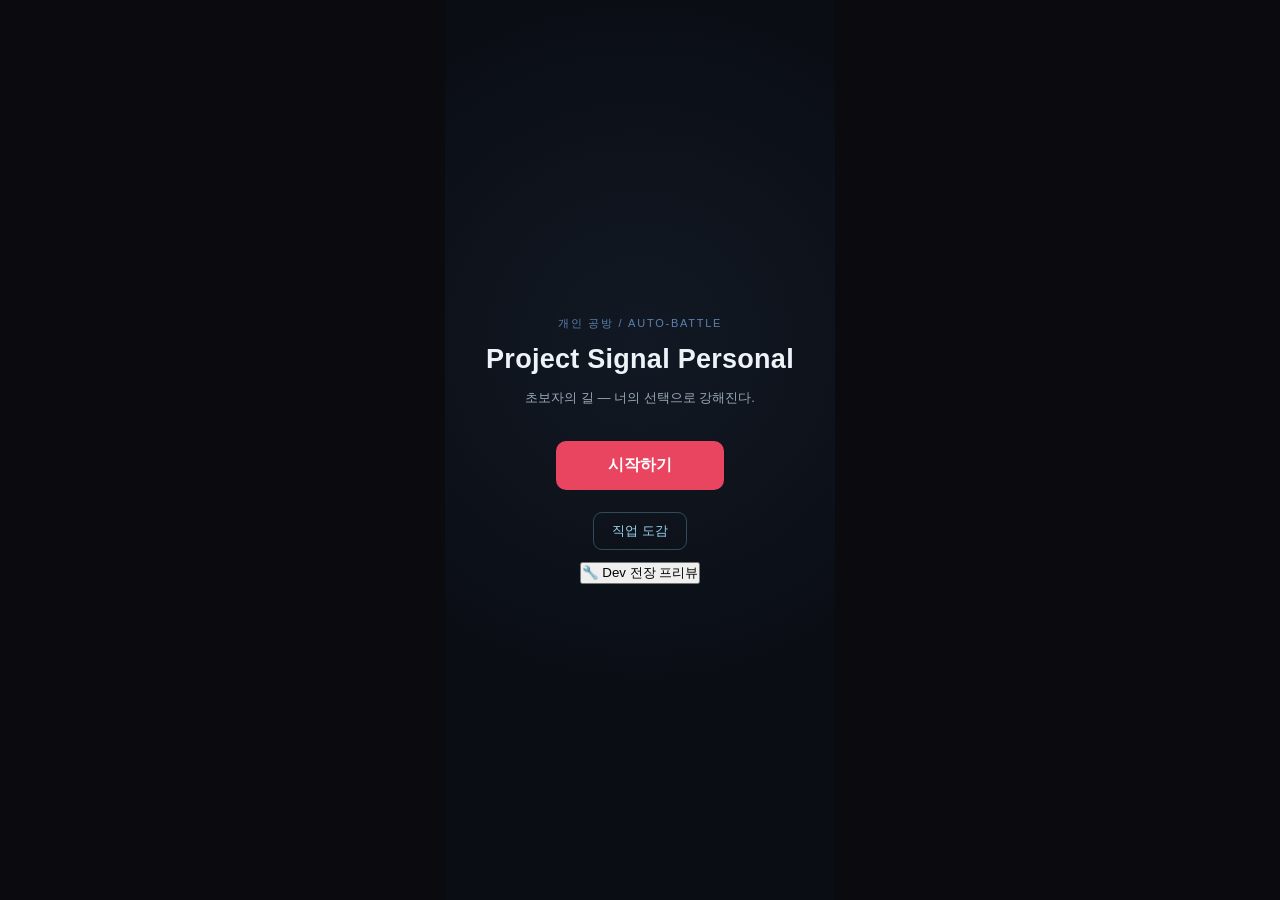
==== index.html @ 33e0e7b3 "feat: improve recruit ux and battlefield previews" ====
<!DOCTYPE html>
<html lang="ko">
<head>
  <meta charset="UTF-8" />
  <meta name="viewport" content="width=device-width, initial-scale=1.0, viewport-fit=cover" />
  <title>Project Signal Personal</title>
  <link rel="stylesheet" href="./src/ui/styles.css" />
  <link rel="stylesheet" href="./src/ui/avatars.css" />
</head>
<body>
  <main id="app">
    <section id="game-frame">

      <!-- 타이틀 화면 -->
      <section id="title-screen" hidden>
        <div id="title-inner">
          <p id="title-kicker">개인 공방 / Auto-Battle</p>
          <h1 id="title-name">Project Signal Personal</h1>
          <p id="title-tagline">초보자의 길 — 너의 선택으로 강해진다.</p>
          <button id="title-start" type="button">시작하기</button>
          <!-- Job Codex Entry Foundation: 직업 도감(관람용 창구) -->
          <button id="title-codex" type="button">직업 도감</button>
          <!-- Battlefield Preview & Layout Tune 01: Dev 전장 레이아웃 프리뷰(개발 확인용) -->
          <button id="title-dev-preview" type="button">🔧 Dev 전장 프리뷰</button>
        </div>
      </section>

      <!-- Job Codex Entry Foundation: SR-01~24 직업/아바타 관람 화면 (선택/시작 기능 아님) -->
      <section id="codex-screen" class="av-stage" hidden>
        <div id="codex-inner"></div>
      </section>

      <!-- Start Flow UX Polish 01: 스테이지 테마 선택 (초보자의 길만 진입, 나머지 잠금) -->
      <section id="stage-select" hidden>
        <div id="stage-select-inner"></div>
      </section>

      <!-- Game Flow 01 → Fusion Flow 01: 직업 선택 + 배치 화면
           기본 6직업 중 3명 선택 → 전열2/후열2 슬롯 배치 → 모험 시작.
           30종 확장은 카드 추가만으로 가능. 배치 상태는 main.js가 관리. -->
      <section id="job-select" hidden>
        <div id="job-select-inner">
          <!-- Start Flow UX Polish 01: 파티 준비 화면 좌상단 → 스테이지 선택 복귀 -->
          <div id="job-topbar">
            <button id="to-stage-btn" type="button">← 스테이지 선택</button>
            <p id="job-kicker">초보자의 길</p>
          </div>
          <h2 id="job-heading">동료 3명을 선택하세요</h2>
          <!-- Combat Readability Polish 02: data-avatar = 전투 유닛과 같은 avatarKey 참조 hook
               (.job-ava.avatar-{key} placeholder — 추후 루다 아바타를 카드/전투 공통 적용) -->
          <!-- Avatar Import 01: data-avatar 칩 placeholder → SR 아바타 미니(.av-stage 컨텍스트).
               figure 마크업은 main.js가 avatarFigureHTML로 주입한다(직업카드/전투 공통 키). -->
          <!-- Visual-First UI Cleanup 01: 카드는 아바타 단독(직업명/역할 텍스트 제거).
               직업 식별은 아바타가, 선택 결과는 하단 배치 슬롯의 직업명이 담당.
               접근성용 이름은 버튼 aria-label로 보존. -->
          <div id="job-grid" class="av-stage">
            <button type="button" class="job-card" data-job="warrior" data-avatar="warrior" aria-label="전사">
              <span class="job-ava" aria-hidden="true"></span>
            </button>
            <button type="button" class="job-card" data-job="guardian" data-avatar="guardian" aria-label="수호자">
              <span class="job-ava" aria-hidden="true"></span>
            </button>
            <button type="button" class="job-card" data-job="archer" data-avatar="archer" aria-label="궁수">
              <span class="job-ava" aria-hidden="true"></span>
            </button>
            <button type="button" class="job-card" data-job="priest" data-avatar="priest" aria-label="사제">
              <span class="job-ava" aria-hidden="true"></span>
            </button>
            <button type="button" class="job-card" data-job="cleric" data-avatar="cleric" aria-label="신관">
              <span class="job-ava" aria-hidden="true"></span>
            </button>
            <button type="button" class="job-card" data-job="trickster" data-avatar="trickster" aria-label="교란꾼">
              <span class="job-ava" aria-hidden="true"></span>
            </button>
          </div>
          <p id="formation-hint">배치 — 슬롯을 눌러 위치를 바꿀 수 있어요</p>
          <div id="formation-grid">
            <button type="button" class="form-slot-box" data-slot="f0"><span class="slot-name">전열 1</span><span class="slot-job">—</span></button>
            <button type="button" class="form-slot-box" data-slot="f1"><span class="slot-name">전열 2</span><span class="slot-job">—</span></button>
            <button type="button" class="form-slot-box" data-slot="b0"><span class="slot-name">후열 1</span><span class="slot-job">—</span></button>
            <button type="button" class="form-slot-box" data-slot="b1"><span class="slot-name">후열 2</span><span class="slot-job">—</span></button>
          </div>
          <button id="job-start" type="button" disabled>모험 시작</button>
        </div>
      </section>

      <!-- Fusion Flow Foundation 01: 합체 화면 (S3/S8 클리어 후) -->
      <section id="fusion-panel" class="flow-panel" hidden>
        <div id="fusion-body"></div>
      </section>

      <!-- Fusion Moment Foundation 01: 합체 결과(탄생) 확인 화면 -->
      <section id="fusion-result-panel" class="flow-panel av-stage" hidden>
        <div id="fusion-result-body"></div>
      </section>

      <!-- Fusion Flow Foundation 01: 동료 영입 화면 (S3 합체 후 / S5 클리어 후) -->
      <section id="recruit-panel" class="flow-panel av-stage" hidden>
        <div id="recruit-body"></div>
      </section>

      <!-- Party & Formation Integrity 01 보강: 재배치 화면 (합체+영입/4인 확장 후) -->
      <section id="arrange-panel" class="flow-panel" hidden>
        <div id="arrange-body"></div>
      </section>

      <!-- Run Structure 01A: 여정 선택 화면 (전투 후 다음 길을 고른다) -->
      <section id="route-panel" class="flow-panel" hidden>
        <div id="route-body"></div>
      </section>

      <!-- 보상 선택 화면 (Reward & Growth 01: 버튼은 REWARDS 데이터에서 렌더) -->
      <section id="growth-panel" hidden>
        <div id="growth-stage-label"></div>
        <div id="growth-subtitle"></div>
        <div id="growth-choices"></div>
        <p id="growth-log"></p>
      </section>

      <!-- 전투 화면 -->
      <div id="battle-view">
        <header id="top-hud">
          <div id="stage-label">Stage 1</div>
          <div id="hud-right">
            <span id="status-label">ready</span>
            <button id="speed-toggle" type="button" aria-label="전투 배속">1x</button>
            <button id="to-title-btn" type="button" aria-label="타이틀로">타이틀</button>
          </div>
        </header>

        <div id="party-bonus" hidden></div>

        <!-- Run Structure 01A: run 표시(심도/보스 열쇠/위험도/여정 타입) -->
        <div id="run-status" hidden></div>

        <!-- Combat Grammar Polish 02: 프리뷰 디버깅 바 제거(사용자 화면에서 숨김).
             dev용 startPreview 함수는 코드에 남아있으나 UI 진입점은 없음. -->

        <section id="battle-field">
          <span class="team-label enemy">enemy side</span>
          <span class="team-label party">party side</span>
          <!-- Combat Readability Polish 02: 보스/정예 전용 정보 HUD (중앙 상단) -->
          <div id="encounter-hud" hidden></div>
          <div id="log-overlay" hidden></div>
          <div id="unit-layer"></div>
          <div id="fx-layer"></div>
        </section>

        <!-- Battlefield Preview & Layout Tune 01: Dev 레이아웃 프리뷰 케이스 전환 바(프리뷰에서만 노출) -->
        <div id="dev-bar" hidden></div>

        <!-- 결과 오버레이 (전투 종료 시에만) -->
        <div id="result-overlay" hidden>
          <div id="result-card">
            <div id="result-title"></div>
            <div class="result-actions">
              <button id="result-restart" type="button"></button>
              <button id="result-title-btn" type="button">타이틀로</button>
            </div>
          </div>
        </div>
      </div>

    </section>
  </main>
  <script type="module" src="./src/core/main.js"></script>
</body>
</html>
---- src/ui/styles.css ----
* {
  margin: 0;
  padding: 0;
  box-sizing: border-box;
}

[hidden] { display: none !important; }

body {
  background: #0a0a0f;
  color: #eee;
  font-family: sans-serif;
  min-height: 100dvh;
  display: flex;
  justify-content: center;
  align-items: flex-start;
  overflow-x: hidden;
}

#app {
  width: min(100vw, 390px);
  min-height: 100dvh;
  background: #1a1a2e;
  display: flex;
  flex-direction: column;
}

#game-frame {
  display: flex;
  flex-direction: column;
  flex: 1;
  min-height: 100dvh;
}

/* 상단 HUD — Battlefield Layout Rebuild 01: 액자/테두리 느낌을 줄이고 얇은 한 줄로.
   유지: 짧은 타이틀(여정/심도) · 속도 버튼 · 타이틀로. 전투 영역을 침범하지 않게 최소 높이. */
#top-hud {
  display: flex;
  justify-content: space-between;
  align-items: center;
  padding: 5px 12px;
  background: rgba(12, 16, 26, 0.92);
  font-size: 13px;
  color: #aaa;
  flex-shrink: 0;
}

#stage-label {
  font-weight: bold;
  color: #e0e0e0;
  font-size: 13px;
}

/* status-label(ready/running)은 플레이어용 정보가 아니라 숨긴다(최소 HUD). */
#status-label { display: none; }
#hud-right { display: flex; align-items: center; gap: 8px; }

/* 파티 강화 현황 — 얇은 한 줄(접힌 느낌). 전투 영역을 빼앗지 않게. */
#party-bonus {
  padding: 2px 16px;
  background: rgba(12, 16, 26, 0.85);
  font-size: 10px;
  color: #f0c040;
  text-align: center;
  flex-shrink: 0;
}

/* battle-view가 game-frame을 꽉 채우도록 */
#battle-view {
  display: flex;
  flex-direction: column;
  flex: 1;
  position: relative;
}

/* ====================================================================
   Battle Screen Baseline 01 — 루다 monster-battlefield-mockup "1. 기본 대치" 이식
   #battle-field = .field (어두운 전장)
   유닛은 카드가 아니라 전장 위 absolute 좌표로 서 있는 캐릭터
   ==================================================================== */

/* 배경: 거의 검은 딥네이비 + 아주 약한 시그널식 격자 — 캐릭터가 먼저 보이게 */
#battle-field {
  position: relative;
  flex: 1;
  min-height: 360px;
  overflow: hidden;
  background-color: #0a0d14;
  background-image:
    linear-gradient(rgba(120, 150, 190, 0.04) 1px, transparent 1px),
    linear-gradient(90deg, rgba(120, 150, 190, 0.04) 1px, transparent 1px);
  background-size: 30px 30px;
  background-position: center center;
}

/* 중앙 lane — 행동선이 지나갈 무대 (아주 약한 세로 발광, 공허함 방지) */
#battle-field::before {
  content: "";
  position: absolute;
  left: 50%;
  top: 6%;
  bottom: 6%;
  width: 44%;
  transform: translateX(-50%);
  background: radial-gradient(ellipse at center, rgba(90, 130, 175, 0.07), transparent 72%);
  pointer-events: none;
}

/* Run Structure 01C — 심도 분위기: 깊은 심도일수록 전장에 옅은 붉은 기운.
   배경(background-image)으로만 입혀 유닛/행동선/숫자 위로 덮지 않는다 → 전투 가독성 보장.
   모바일 390px에서도 과하지 않게 보수적 농도. 30+ 위협 / 40+ 분노(조금 더 강하게). */
#battle-field[data-depth-tier="threat"] {
  background-image:
    radial-gradient(130% 80% at 72% 8%, rgba(190, 45, 30, 0.10), transparent 60%),
    linear-gradient(rgba(120, 150, 190, 0.04) 1px, transparent 1px),
    linear-gradient(90deg, rgba(120, 150, 190, 0.04) 1px, transparent 1px);
}
#battle-field[data-depth-tier="fury"] {
  background-color: #120a0c;
  background-image:
    radial-gradient(140% 95% at 70% 6%, rgba(220, 50, 32, 0.18), transparent 62%),
    linear-gradient(rgba(120, 150, 190, 0.04) 1px, transparent 1px),
    linear-gradient(90deg, rgba(120, 150, 190, 0.04) 1px, transparent 1px);
}

/* 심도 분위기 문구(run-status / route-panel) */
.depth-atmo { font-weight: 700; }
.depth-atmo--threat { color: #ff9a6a; }
.depth-atmo--fury { color: #ff6a5a; }
.route-atmo { margin: 2px 0 0; font-size: 12px; font-weight: 700; text-align: center; }
.route-atmo--threat { color: #ff9a6a; }
.route-atmo--fury { color: #ff6a5a; }

/* 유닛 무대 — Battlefield Layout Rebuild 01: 전투 필드가 화면 대부분을 쓰도록 세로 밴드 확대(680px).
   좌표계 = 390×680. 위(top 작음)=몬스터 후열/깊은 숲, 아래(top 큼/ bottom 작음)=영웅. 전열/후열은 Y축으로 읽힌다. */
#unit-layer {
  position: absolute;
  left: 0;
  right: 0;
  top: 50%;
  transform: translateY(-50%);
  height: min(100%, 680px);
}

/* 진영 라벨 — Battlefield Layout Rebuild 01: 전투가 주인공이므로 더 흐리게(방해 최소). */
#battle-field .team-label {
  position: absolute;
  color: rgba(154, 168, 184, 0.4);
  font-size: 9px;
  letter-spacing: 0.04em;
  text-transform: uppercase;
  z-index: 1;
}
#battle-field .team-label.enemy { right: 13px; top: 10px; }
#battle-field .team-label.party { left: 13px; bottom: 10px; }

/* 전장 위 유닛 — 카드가 아니라 "서 있는 말"
   Combat HUD 01a: 이름/HP 숫자 텍스트 제거 → 아바타 + HP바 중심.
   min-height는 아바타(64) + HP바 여백 기준으로 축소 */
#battle-field .unit {
  position: absolute;
  width: 62px;
  min-height: 74px;
  text-align: center;
  z-index: 5;
}

/* 원근감 + Shell 01 확대: 아군 1.2배(가깝고 크게), 적 1.04배(멀고 약간 작게) */
#battle-field .unit.party {
  transform: scale(1.2);
  transform-origin: center bottom;
}
#battle-field .unit.enemy {
  transform: scale(1.04);
  transform-origin: center top;
}

/* 사망 상태 */
#battle-field .unit.dead {
  opacity: 0.4;
  filter: grayscale(0.55);
}

/* 좌표 — 아군 좌하단 / 적 우상단, 서로 대각선 대치
   아군: 전열2(전사·궁수) / 후열(사제) + 4번째 후열 자리 여유
   적: 슬라임·고블린·늑대 간격 확보, 정보(HP/속도/숫자)가 붙어도 안 겹치게 */
/* 아군 진영 — 전열2/후열2 가상 anchor 기반, 진영 공간을 넓게 사용
   front-left 전사 / front-right 궁수 / back-left 사제 / back-right(4번째) 예비 */
/* Living Battle Screen 04A: 상하 50/50 분할 후 각 진영이 "자기 영역을 넓게" 사용.
   좌표계 = unit-layer 390×560. 상단(top 0~280)=적, 하단(bottom 0~280)=아군.
   구석 몰기가 아니라 영역 활용 — 아군은 하단 "좌측 60(x 0~234)" 영역 전체를 사선으로 펼친다.
   전사(맨아래-좌) → 수호자(아래-우) → 궁수(중-좌) → 사제(위-우, 중앙선 근처)로 지그재그 사선.
   x 0~196(<좌측60 경계 234), 높이 차로 HP/게이지/FX 겹침 회피·개별 판독. */
/* LBS 04A Micro Polish: 하단/우하단 무게중심을 좌측60 영역 안에서 살짝 오른쪽으로.
   가장 아래(전사) +32px, 우하단(수호자) +30px만 이동 — 사선/간격/영역 철학 유지. */
#battle-field .warrior-pos { left: 34px;  bottom: 8px; }    /* 하단 끝(아래) — 살짝 우로 */
#battle-field .guardian-pos { left: 130px; bottom: 44px; }  /* 아래-우 — 살짝 우로 */
#battle-field .archer-pos { left: 30px;  bottom: 108px; }   /* 중간-좌 (유지) */
#battle-field .priest-pos { left: 122px; bottom: 172px; }   /* 위-우 (유지) */

/* Formation Visual Fix 01 — Party Slot Anchor Lock.
   전열/후열 = "적과의 거리" 기준(적은 우상단). 전열(f0/f1)=상단 밴드(가까움),
   후열(b0/b1)=하단 밴드(멂). 항상 존재하는 4개의 고정 anchor — 인원수(3/4)와 무관하게
   유닛은 자기 slotKey 좌표에만 선다(빈 슬롯은 빈자리로 남고 재정렬하지 않음).

   [핫픽스 핵심] 이전 좌표는 x가 좌(≈30)/우(≈122) 두 값뿐인 엄격한 2열이라,
   같은 열에 두 명이 들어가면 세로로 정확히 겹쳐 "세로 일렬"로 읽혔다.
   → 행마다 x를 어긋나게(stagger) 한 전향 사다리꼴 진형으로 교체:
     · 전열 2슬롯 = 같은 상단 밴드, x를 넓게 벌린 가로 쌍(적 쪽으로 전진)
     · 후열 2슬롯 = 같은 하단 밴드, x를 넓게 벌린 가로 쌍(좌측으로 후퇴)
     · 전열↔후열 열을 어긋나게 두어 어떤 조합도 세로줄이 되지 않게.
   x 30~162(좌측 영역 안, 우상단 적 zone과 겹치지 않음), 두 밴드 높이차로 판독 분리. */
/* Combat Breath Hotfix 01: 각 행의 가로 간격을 아주 소폭(≈10px) 넓혀 치유선/행동선이
   아바타 사이에 묻히지 않게. 사다리꼴(전열2/후열2) 감각·3인도 4슬롯 원칙·적 진영 거리 유지. */
/* Battlefield Layout Rebuild 01 — 영웅 파티를 화면 최하단에 가깝게(좌하단), 좌하단→우상단 사선 유지.
   전열(f0/f1)=위(몬스터에 가까움)·후열(b0/b1)=아래(최하단). 모두 좌측에 모아 우상단 몬스터 무리를 바라본다. */
#battle-field .hero-slot-f0 { left: 168px; bottom: 150px; } /* 전열 1 — 적과 최근접(상단·안쪽) */
#battle-field .hero-slot-f1 { left: 60px;  bottom: 126px; } /* 전열 2 — 상단·바깥쪽 */
#battle-field .hero-slot-b0 { left: 138px; bottom: 48px; }  /* 후열 1 — 하단·안쪽 */
#battle-field .hero-slot-b1 { left: 26px;  bottom: 20px; }  /* 후열 2 — 적과 최원거리(최하단·바깥쪽) */

/* 적은 상단 "우측 70(x 117~390)" 영역 전체를 넓게 사용(우상 한 점 정렬 아님).
   top 10~150으로 상단 절반의 폭·높이를 활용해 영역감을 살린다. */
#battle-field .goblin-pos { right: 24px;  top: 10px; }   /* 우-상 */
#battle-field .slime-pos { right: 162px; top: 60px; }    /* 영역 좌측(중앙선 근처)-중 */
#battle-field .wolf-pos { right: 70px;  top: 140px; }    /* 우-하(상단 절반 안) */

/* ===================================================================
   Combat Breath Preview 01 — 프리뷰 전투 장면 (개발/확인용, 정식 배치 아님)
   적 zone(우상단) 안에 slot 그리드로 다수 배치 + 정예/보스 크기 class.
   =================================================================== */
/* Living Battle Screen 04A: 다수전도 상단 "우측 70(x 117~390)" 영역을 꽉 차게 — 3열×2행 spread.
   leftmost도 x≥126(>30/70 경계 117)으로 영역 안에 머물되, 우상 한 점에 몰지 않고 폭을 활용. */
#battle-field .enemy-slot-0 { right: 20px;  top: 10px; }
#battle-field .enemy-slot-1 { right: 102px; top: 26px; }
#battle-field .enemy-slot-2 { right: 186px; top: 12px; }
#battle-field .enemy-slot-3 { right: 50px;  top: 118px; }
#battle-field .enemy-slot-4 { right: 134px; top: 138px; }
#battle-field .enemy-slot-5 { right: 200px; top: 110px; }
/* 보스 단독 — Battlefield Layout Rebuild 01 → Layout Tune 01: 우측 "상단"에 크게(별도 anchor).
   화면 끝에 밀착하지 않게 — 머리 위(상단바)·오른쪽 끝과 소형 몬스터 1개 정도 여백을 둔다. */
#battle-field .enemy-slot-boss { right: 100px; top: 56px; }
/* 보스 2기 레이아웃 스트레스 테스트(Dev 프리뷰 전용) — 화면 좌/우에 사자왕 둘. */
#battle-field .enemy-slot-boss-l { right: 244px; top: 64px; }
#battle-field .enemy-slot-boss-r { right: 70px;  top: 64px; }

/* Battlefield Layout Rebuild 01 — 몬스터 전열/후열을 화면 Y축으로 읽는다.
   위(top 작음)=후열/깊은 숲, 아래(top 큼)=전열/영웅 쪽. 좌우로 갈리던 진형을 위/아래 2밴드 지그재그로 교체.
   후열(eb): 상단 밴드(top 46~130) 가로 지그재그(아치). 전열(ef): 하단 밴드(top 262~345) 가로 지그재그.
   x는 화면 가운데(cx≈100~305)에 모아 가장자리로 삐져나오지 않게. 전열이 후열보다 항상 아래(가까이).
   정예 핵심(ecf 전열중앙 사슴 관문 / ecb 후열·오른쪽 올빼미 지휘)은 밴드 안에서 중앙/우측 핵심으로 선다.
   right = 359 - 중심x (unit 62 / layer 390). 전열6·후열6까지 들어갈 지그재그 슬롯 구조. */
/* Layout Tune 01 — 몬스터 그룹을 전체적으로 위로(상단 여유 활용). 전열 소형과 아군 사이 거리를 늘려
   source→target 행동선이 읽히게. 후열은 상단(로그 영역을 약간 침범해도 OK), 전열은 중상단. */
/* 후열 (상단 밴드 — 가로로 넓게 펼쳐 겹침 방지) */
#battle-field .enemy-slot-eb0 { right: 231px; top: 34px; }
#battle-field .enemy-slot-eb1 { right: 97px;  top: 34px; }
#battle-field .enemy-slot-eb2 { right: 164px; top: 14px; }  /* 후열 정점(가장 깊은 가운데) */
#battle-field .enemy-slot-eb3 { right: 264px; top: 92px; }
#battle-field .enemy-slot-eb4 { right: 64px;  top: 92px; }
#battle-field .enemy-slot-eb5 { right: 124px; top: 108px; }
/* 전열 (중상단 밴드 — 영웅과 충분히 떨어져 행동선 확보). 좌우로 넓게 벌려 정예 핵심과 간격 확보. */
#battle-field .enemy-slot-ef0 { right: 250px; top: 214px; }
#battle-field .enemy-slot-ef1 { right: 62px;  top: 214px; }
#battle-field .enemy-slot-ef2 { right: 159px; top: 280px; }  /* 전열 가운데-아래(지그재그) */
#battle-field .enemy-slot-ef3 { right: 268px; top: 288px; }
#battle-field .enemy-slot-ef4 { right: 50px;  top: 288px; }
#battle-field .enemy-slot-ef5 { right: 119px; top: 252px; }
/* 정예 핵심 — 소형과 "소형 1개 정도" 여백. 사슴은 전열 중앙에서 살짝 위로 서서 호위와 세로로도 분리된다. */
#battle-field .enemy-slot-ecf { right: 164px; top: 170px; } /* 정예 전열 중앙(관문형 사슴 — 영웅 대면) */
#battle-field .enemy-slot-ecb { right: 104px; top: 24px; }  /* 정예 후열·오른쪽(지휘형 올빼미) */

/* 정예/보스처럼 보이게 — 크기만 키운다(.unit.enemy scale 오버라이드, 발밑/머리 고정).
   임시 스타일: 정식 정예/보스 시스템 아님. */
#battle-field .unit.enemy.mon-elite {
  transform: scale(1.5);
  transform-origin: center top;
  z-index: 6;
}
#battle-field .unit.enemy.mon-boss {
  transform: scale(2.8); /* Living Battle Screen 04: 더 크게 우상단에서 버티는 보스 */
  transform-origin: center top;
  z-index: 6;
}
/* 정예/보스 약한 위협 오라(임시) — 실루엣만 살짝 강조 */
#battle-field .unit.enemy.mon-elite .monster { filter: drop-shadow(0 0 5px rgba(239, 125, 106, 0.45)); }
#battle-field .unit.enemy.mon-boss .monster { filter: drop-shadow(0 0 8px rgba(239, 125, 106, 0.55)); }

/* === Combat Readability Polish 02: Boss/Elite Encounter HUD (중앙 상단) === */
/* HUD에 잡힌 적은 아바타 부착 바/게이지/상태슬롯을 숨긴다(정보는 HUD가 담당, 아바타는 위압감만) */
#battle-field .unit.is-encounter .hp-bar,
#battle-field .unit.is-encounter .tempo-bar,
#battle-field .unit.is-encounter .status-slots { display: none; }

#encounter-hud {
  position: absolute;
  top: 8px;
  left: 50%;
  transform: translateX(-50%);
  width: 86%;
  max-width: 320px;
  padding: 8px 11px 9px;
  background: rgba(16, 12, 18, 0.82);
  border: 1px solid rgba(233, 125, 106, 0.4);
  border-radius: 9px;
  z-index: 9;
  pointer-events: none;
}

#encounter-hud[data-tier="boss"] { border-color: rgba(233, 69, 96, 0.55); }

#encounter-hud .enc-top {
  display: flex;
  align-items: center;
  gap: 7px;
  margin-bottom: 6px;
}

#encounter-hud .enc-label {
  font-size: 9px;
  font-weight: 800;
  letter-spacing: 0.1em;
  color: #1a1206;
  background: #e6b455;
  padding: 2px 6px;
  border-radius: 4px;
}
#encounter-hud[data-tier="boss"] .enc-label { background: #e94560; color: #fff; }

#encounter-hud .enc-name {
  font-size: 13px;
  font-weight: 800;
  color: #eef3f8;
}

#encounter-hud .enc-status {
  display: flex;
  gap: 3px;
  margin-left: auto;
}
#encounter-hud .enc-status .status-marker { width: 8px; height: 8px; border-radius: 50%; }

#encounter-hud .enc-hp {
  display: block;
  width: 100%;
  height: 8px;
  background: rgba(255, 255, 255, 0.1);
  border-radius: 4px;
  overflow: hidden;
  margin-bottom: 4px;
}
#encounter-hud .enc-hp-fill {
  display: block;
  height: 100%;
  background: linear-gradient(90deg, #e94560, #ff7a6e);
  transition: width 0.25s ease-out;
}

#encounter-hud .enc-tempo {
  display: block;
  width: 100%;
  height: 4px;
  background: rgba(255, 255, 255, 0.08);
  border-radius: 2px;
  overflow: hidden;
}
#encounter-hud .enc-tempo-fill {
  display: block;
  height: 100%;
  background: #6fa8e0;
  transition: width 0.2s linear;
}

/* === Combat Readability Polish 02: Avatar Scaffold ===
   .avatar-{key}는 추후 루다 CSS 아바타가 꽂힐 자리(전투 유닛 / 직업 카드 공통).
   지금은 placeholder만 — 전투 유닛엔 시각 변화를 주지 않는다(기존 donor 파츠 유지).
   직업 카드의 작은 .job-ava 칩만 키별 색으로 "스캐폴드가 존재함"을 표시한다. */
/* Avatar Import 01: 칩 placeholder → SR 아바타 미니 호스트.
   .av-fit는 transform-scale이라 레이아웃 박스(76×82)가 유지되므로,
   호스트를 고정 크기 + overflow:hidden + place-items:center로 두고 가운데 정렬·클립한다. */
.job-card .job-ava {
  width: 54px;
  height: 56px;
  display: grid;
  place-items: center;
  overflow: hidden;
  background: transparent;
  border: none;
}
.job-card .job-ava.avatar-warrior { background: #5a3a32; }
.job-card .job-ava.avatar-guardian { background: #2f4a63; }
.job-card .job-ava.avatar-archer { background: #41522f; }
.job-card .job-ava.avatar-priest { background: #5a4f2f; }
.job-card .job-ava.avatar-cleric { background: #2f5a52; }
.job-card .job-ava.avatar-trickster { background: #432f5a; }

/* 공통 idle — 전투 직전 숨 쉬며 대치하는 느낌 (발밑 고정, 약한 호흡) */
@keyframes sig-idle {
  0%, 100% { transform: translateY(0) scaleY(1); }
  50%      { transform: translateY(-1.6px) scaleY(1.025); }
}

/* 유닛 몸체 컨테이너 */
#battle-field .avatar,
#battle-field .monster {
  position: relative;
  width: 62px;
  height: 64px;
  margin: 0 auto;
  transform-origin: center bottom;
  animation: sig-idle 2.6s ease-in-out infinite;
}

/* 캐릭터별 박자 분산 — 기계적 동기화 방지 */
#battle-field .avatar.warrior { animation-delay: 0s; }
#battle-field .avatar.priest { animation-delay: -0.7s; }
#battle-field .avatar.archer { animation-delay: -1.2s; }
#battle-field .avatar.guardian { animation-delay: -1.9s; }
#battle-field .monster.slime { animation-delay: -0.4s; animation-duration: 3s; }
#battle-field .monster.goblin { animation-delay: -0.9s; animation-duration: 2.3s; }
#battle-field .monster.wolf { animation-delay: -1.5s; }

/* 사망 유닛 / 모션 최소화 환경 — idle 정지 */
#battle-field .unit.dead .avatar,
#battle-field .unit.dead .monster {
  animation: none;
}
@media (prefers-reduced-motion: reduce) {
  #battle-field .avatar,
  #battle-field .monster {
    animation: none;
  }
}

#battle-field .part {
  position: absolute;
  display: block;
}

/* 공통 파츠 — 발밑 그림자 / 베이스 / 자세 / 몸통 / 머리 / 오라 */
#battle-field .shadow {
  left: 9px; bottom: 1px;
  width: 44px; height: 7px;
  border-radius: 50%;
  background: rgba(0, 0, 0, 0.34);
}
#battle-field .base {
  left: 10px; bottom: 0;
  width: 42px; height: 7px;
  border-radius: 50%;
  background: rgba(0, 0, 0, 0.35);
}
#battle-field .stance {
  left: 18px; bottom: 7px;
  width: 26px; height: 8px;
  border-left: 8px solid transparent;
  border-right: 8px solid transparent;
  border-top: 8px solid #526071;
}
#battle-field .body {
  left: 20px; top: 27px;
  width: 24px; height: 25px;
  border-radius: 8px 8px 6px 6px;
  background: #78889a;
  border: 2px solid #d5dde6;
}
#battle-field .head {
  left: 22px; top: 10px;
  width: 19px; height: 19px;
  border-radius: 50%;
  background: #f0c9a2;
  border: 2px solid #f8e5c8;
}
#battle-field .aura {
  inset: 4px 5px 2px;
  border-radius: 50%;
  border: 2px solid transparent;
  opacity: 0.65;
}

/* ---- 전사: 넓은 자세 + 큰 방패 ---- */
#battle-field .warrior .body {
  left: 17px; width: 29px;
  background: #6d7685;
  border-color: #f0c36a;
}
#battle-field .warrior .stance {
  left: 12px; width: 38px;
  border-left-width: 13px;
  border-right-width: 13px;
  border-top-color: #7c6c4a;
}
#battle-field .warrior .shield {
  left: -1px; top: 25px;
  width: 25px; height: 32px;
  border-radius: 11px 11px 15px 15px;
  background: #455160;
  border: 3px solid #f0c36a;
  box-shadow: inset 0 0 0 3px rgba(240, 195, 106, 0.22);
  transform: rotate(-7deg);
  z-index: 2;
}

/* ---- 사제: 로브 + 오라 + 지팡이 빛 ---- */
#battle-field .priest .body {
  left: 21px; width: 21px; height: 28px;
  background: #446b62;
  border-color: #9fe6cf;
  border-radius: 14px 14px 8px 8px;
}
#battle-field .priest .aura {
  border-color: rgba(159, 230, 207, 0.72);
  box-shadow: 0 0 16px rgba(159, 230, 207, 0.34);
}
#battle-field .priest .staff {
  right: 4px; top: 11px;
  width: 4px; height: 46px;
  border-radius: 4px;
  background: #d6f8ec;
  transform: rotate(3deg);
}
#battle-field .priest .staff::before {
  content: "";
  position: absolute;
  left: -8px; top: -9px;
  width: 20px; height: 20px;
  border-radius: 50%;
  border: 3px solid #9fe6cf;
  background: rgba(159, 230, 207, 0.2);
  box-shadow: 0 0 8px rgba(159, 230, 207, 0.32);
}

/* ---- 궁수: 기울어진 몸체 + 활 + 화살 ---- */
#battle-field .archer .body {
  left: 24px; width: 21px;
  background: #536a3e;
  border-color: #a8d46a;
  transform: skewX(-8deg);
}
#battle-field .archer .stance {
  left: 16px; width: 34px;
  border-left-width: 5px;
  border-right-width: 16px;
  border-top-color: #5f753f;
  transform: skewX(-15deg);
}
#battle-field .archer .bow {
  left: 1px; top: 13px;
  width: 31px; height: 47px;
  border-left: 5px solid #a8d46a;
  border-radius: 50% 0 0 50%;
  transform: rotate(-13deg);
}
#battle-field .archer .arrow {
  left: 27px; top: 35px;
  width: 31px; height: 3px;
  border-radius: 3px;
  background: #dce8c4;
  transform: rotate(-14deg);
  z-index: 3;
}

/* ---- 수호자(Party Join 01): 묵직한 방어형 몸체 + 창(lance) ----
   기존 공통 파츠 위에 색(강철+자수정)과 창 하나로 최소 실루엣 구분.
   전사(방패)·사제(지팡이+오라)·궁수(활)와 겹치지 않는 폴암 윤곽. */
#battle-field .guardian .body {
  left: 18px; width: 27px; height: 27px;
  background: #5a6275;
  border-color: #9aa6d0;
  border-radius: 9px 9px 6px 6px;
}
#battle-field .guardian .stance {
  left: 13px; width: 36px;
  border-left-width: 12px;
  border-right-width: 12px;
  border-top-color: #3f4a63;
}
#battle-field .guardian .head {
  border-color: #cdd6f0;
}
#battle-field .guardian .lance {
  right: 5px; top: 5px;
  width: 4px; height: 50px;
  border-radius: 3px;
  background: #c8cfe6;
  box-shadow: 0 0 4px rgba(154, 166, 208, 0.4);
  transform: rotate(16deg);
  z-index: 2;
}
#battle-field .guardian .lance::before { /* 창끝 */
  content: "";
  position: absolute;
  left: -3px; top: -9px;
  border-left: 5px solid transparent;
  border-right: 5px solid transparent;
  border-bottom: 12px solid #e6ebfa;
}

/* ---- 슬라임: 둥근 물방울 몸체 + 광택 + 눈 ---- */
#battle-field .slime .slime-body {
  left: 7px; bottom: 8px;
  width: 50px; height: 43px;
  border-radius: 52% 52% 42% 42%;
  background: #8fd9b6;
  border: 3px solid #d8f8eb;
  box-shadow: inset 0 -10px 0 rgba(52, 120, 100, 0.18);
}
#battle-field .slime .shine {
  left: 19px; top: 21px;
  width: 12px; height: 7px;
  border-radius: 50%;
  background: rgba(255, 255, 255, 0.55);
  transform: rotate(-22deg);
}
#battle-field .slime .eye,
#battle-field .goblin .eye,
#battle-field .wolf .eye {
  border-radius: 50%;
  background: #182027;
}
#battle-field .slime .eye { top: 37px; width: 5px; height: 6px; }
#battle-field .slime .eye.left { left: 23px; }
#battle-field .slime .eye.right { right: 23px; }

/* ---- 고블린: 양쪽 귀 + 둥근 머리 + 눈 + 입 + 작은 몸 ---- */
#battle-field .goblin .ear {
  top: 22px;
  width: 19px; height: 15px;
  background: #a8c96b;
  border: 3px solid #ddeaab;
  clip-path: polygon(0 50%, 100% 0, 78% 100%);
}
#battle-field .goblin .ear.left { left: 4px; transform: rotate(155deg); }
#battle-field .goblin .ear.right { right: 4px; transform: rotate(25deg); }
#battle-field .goblin .goblin-head {
  left: 15px; top: 18px;
  width: 38px; height: 37px;
  border-radius: 43% 43% 40% 40%;
  background: #a8c96b;
  border: 3px solid #ddeaab;
  box-shadow: inset 0 -8px 0 rgba(72, 96, 45, 0.18);
}
#battle-field .goblin .eye {
  top: 32px;
  width: 7px; height: 5px;
  border-radius: 8px;
}
#battle-field .goblin .eye.left { left: 22px; transform: rotate(-10deg); }
#battle-field .goblin .eye.right { right: 22px; transform: rotate(10deg); }
#battle-field .goblin .mouth {
  left: 28px; top: 44px;
  width: 14px; height: 5px;
  border-bottom: 2px solid #171d20;
  border-radius: 0 0 10px 10px;
}
#battle-field .goblin .goblin-body {
  left: 22px; bottom: 9px;
  width: 25px; height: 18px;
  border-radius: 8px 8px 5px 5px;
  background: #6f7c49;
  border: 2px solid #f0c36a;
}

/* ---- 늑대: 옆모습 + 꼬리 + 다리 + 귀 + 주둥이 ---- */
#battle-field .wolf .tail {
  left: 5px; bottom: 23px;
  width: 23px; height: 12px;
  border-radius: 12px 0 0 12px;
  background: #7d8998;
  border: 2px solid #d7dee8;
  transform: rotate(-24deg);
}
#battle-field .wolf .wolf-body {
  left: 18px; bottom: 17px;
  width: 39px; height: 24px;
  border-radius: 45% 45% 35% 35%;
  background: #9ba8bb;
  border: 3px solid #d7dee8;
  box-shadow: inset 0 -7px 0 rgba(65, 75, 88, 0.18);
}
#battle-field .wolf .wolf-head {
  right: 7px; top: 18px;
  width: 31px; height: 28px;
  border-radius: 42% 46% 36% 42%;
  background: #9ba8bb;
  border: 3px solid #d7dee8;
  transform: rotate(-8deg);
}
#battle-field .wolf .snout {
  right: 0; top: 30px;
  width: 22px; height: 13px;
  border-radius: 0 12px 12px 0;
  background: #d7dee8;
  transform: rotate(-7deg);
}
#battle-field .wolf .ear {
  top: 9px;
  width: 13px; height: 16px;
  background: #9ba8bb;
  border: 3px solid #d7dee8;
  clip-path: polygon(50% 0, 100% 100%, 0 100%);
}
#battle-field .wolf .ear.left { right: 29px; transform: rotate(-18deg); }
#battle-field .wolf .ear.right { right: 13px; transform: rotate(16deg); }
#battle-field .wolf .eye { right: 25px; top: 29px; width: 5px; height: 5px; }
#battle-field .wolf .leg {
  bottom: 8px;
  width: 5px; height: 12px;
  border-radius: 5px;
  background: #d7dee8;
}
#battle-field .wolf .leg.one { left: 26px; }
#battle-field .wolf .leg.two { left: 47px; }

/* ===================================================================
   Beginner Theme Actor 01 — 초보자 "동물 연합 / 새싹 숲" 액터
   -------------------------------------------------------------------
   루다 presentation-lab avatar-museum-01.html의 조합형 .bt 구조를 본게임 전장으로 이식.
   박스 76×82(R&D .avatar 동일) → 좌표계를 그대로 유지하고, 아군 SR 아바타와 동일한 .av-fit
   래퍼(전투 scale 0.8)로 유닛 박스에 맞춘다(idle은 .monster가 담당, 합성).
   모든 규칙은 #battle-field 스코프 + .bt 클래스로 specificity를 올려 레거시 파츠(.body/.head 등)와
   충돌을 차단한다. 규칙 순서(베이스→역할→개체→등급→사자/올빼미→사슴뿔)는 R&D 원본을 따라야
   동률 specificity의 override가 의도대로 해소된다(예: 올빼미 정예 = 올빼미 extra 우선).
   정예/보스 등급 표현은 btClass(bt-elite/bt-boss)에 내장 — 파츠가 등급별로 커지므로
   컨테이너 과확대(mon-elite 1.5 / mon-boss 2.8)는 .is-bt 오버라이드로 낮춘다.
   =================================================================== */
#battle-field .monster.bt-actor { width: 76px; height: 82px; margin: 0 auto; }
/* 개체별 idle 박자 분산(기계적 동기화 방지) */
#battle-field .bt-actor.bt-fox { animation-delay: -0.5s; }
#battle-field .bt-actor.bt-bird { animation-delay: -1.1s; animation-duration: 2.3s; }
#battle-field .bt-actor.bt-slime { animation-delay: -0.3s; animation-duration: 3s; }
#battle-field .bt-actor.bt-lamb { animation-delay: -1.7s; }
#battle-field .bt-actor.bt-owl { animation-delay: -0.8s; }
#battle-field .bt-actor.bt-deer { animation-delay: -1.4s; }

#battle-field .bt { --main: #9fdc82; --edge: #e8f59d; --deep: #3f5b45; --glow: color-mix(in srgb, var(--edge) 34%, transparent); }
#battle-field .bt::before { content: ""; position: absolute; left: 10px; right: 10px; top: 8px; bottom: 8px; border-radius: 50%; background: radial-gradient(circle at 24% 62%, var(--glow) 0 7px, transparent 8px), radial-gradient(circle at 76% 32%, var(--glow) 0 5px, transparent 6px); opacity: .55; z-index: 2; }
#battle-field .bt .shadow { left: 14px; bottom: 3px; width: 50px; height: 9px; background: rgba(0,0,0,.28); z-index: 1; }
#battle-field .bt .body { left: 20px; top: 34px; width: 38px; height: 34px; border: 2px solid rgba(255,255,255,.2); border-radius: 18px 18px 11px 11px; background: linear-gradient(180deg, var(--main), var(--deep)); box-shadow: inset 0 -7px 0 rgba(0,0,0,.12); z-index: 4; }
#battle-field .bt .head { left: 24px; top: 13px; width: 30px; height: 27px; border: 2px solid var(--edge); border-radius: 50% 50% 42% 42%; background: var(--main); filter: drop-shadow(0 0 4px var(--glow)); z-index: 6; }
#battle-field .bt .head::before { content: ""; position: absolute; left: 8px; top: 12px; width: 4px; height: 4px; border-radius: 50%; background: #10151d; box-shadow: 10px 0 0 #10151d; }
#battle-field .bt .head::after { content: ""; position: absolute; left: 10px; bottom: 4px; width: 10px; height: 5px; border-radius: 50%; background: rgba(255,255,255,.45); }
#battle-field .bt .ears { left: 22px; top: 6px; width: 10px; height: 12px; border-radius: 50% 50% 20% 20%; background: var(--edge); box-shadow: 24px 0 0 var(--edge); z-index: 5; }
#battle-field .bt .extra { left: 7px; top: 34px; width: 64px; height: 34px; border: 3px solid var(--glow); border-bottom-color: transparent; border-radius: 50%; opacity: .8; z-index: 3; }
#battle-field .bt .role { z-index: 8; filter: drop-shadow(0 0 3px var(--glow)); }
#battle-field .bt-tank .role { left: 4px; top: 37px; width: 28px; height: 30px; border: 4px solid var(--edge); border-radius: 14px 14px 18px 18px; background: rgba(255,255,255,.08); }
#battle-field .bt-melee .role { right: 5px; top: 38px; width: 31px; height: 22px; border-right: 5px solid var(--edge); border-bottom: 5px solid var(--edge); border-radius: 0 0 18px 0; transform: rotate(-20deg); }
#battle-field .bt-ranged .role { right: 1px; top: 34px; width: 34px; height: 9px; border: 3px solid var(--edge); border-radius: 10px; transform: rotate(-12deg); }
#battle-field .bt-ranged .role::after { content: ""; position: absolute; right: -10px; top: 1px; width: 8px; height: 8px; border-radius: 50%; background: var(--main); }
#battle-field .bt-support .role { left: 10px; top: 18px; width: 5px; height: 47px; border-radius: 5px; background: var(--edge); transform: rotate(-10deg); }
#battle-field .bt-support .role::before { content: ""; position: absolute; left: 2px; top: 3px; width: 23px; height: 16px; border-radius: 12px 6px 6px 12px; background: var(--main); }
#battle-field .bt-healer .role { right: 5px; top: 13px; width: 23px; height: 23px; border-radius: 50%; background: var(--edge); box-shadow: 0 0 12px var(--glow); }
#battle-field .bt-healer .role::before, #battle-field .bt-healer .role::after { content: ""; position: absolute; left: 9px; top: 4px; width: 5px; height: 15px; border-radius: 4px; background: #faffef; }
#battle-field .bt-healer .role::after { transform: rotate(90deg); }
#battle-field .bt-bear { --main: #b99c72; --edge: #f3df9a; --deep: #674e3a; }
#battle-field .bt-bear .body { left: 16px; width: 46px; height: 38px; border-radius: 22px 22px 12px 12px; }
#battle-field .bt-bear .ears { border-radius: 50%; }
#battle-field .bt-fox { --main: #d8a45f; --edge: #fff0a8; --deep: #7d5631; }
#battle-field .bt-fox .ears { clip-path: polygon(50% 0, 100% 100%, 0 100%); border-radius: 0; }
#battle-field .bt-fox .extra { left: 6px; top: 42px; width: 24px; height: 18px; border: 0; border-top: 8px solid var(--edge); border-radius: 50%; transform: rotate(-30deg); }
#battle-field .bt-bird { --main: #8db7d9; --edge: #f0f7b0; --deep: #36566a; }
#battle-field .bt-bird .body { left: 24px; top: 36px; width: 31px; height: 30px; border-radius: 50%; }
#battle-field .bt-bird .head { left: 27px; top: 15px; width: 25px; height: 24px; }
#battle-field .bt-bird .head::after { left: 22px; bottom: 8px; width: 10px; height: 7px; clip-path: polygon(0 0, 100% 50%, 0 100%); background: var(--edge); }
#battle-field .bt-bird .ears { display: none; }
#battle-field .bt-bird .extra { left: 12px; top: 38px; width: 23px; height: 21px; border: 0; border-left: 8px solid var(--edge); border-radius: 50%; transform: rotate(-16deg); }
#battle-field .bt-slime { --main: #8de1a2; --edge: #e6f8a3; --deep: #3c7659; }
#battle-field .bt-slime .head, #battle-field .bt-slime .ears { display: none; }
#battle-field .bt-slime .extra, #battle-field .bt-slime.bt-support .role { display: none; }
#battle-field .bt-slime .body { left: 14px; top: 25px; width: 50px; height: 44px; border-radius: 54% 54% 38% 38%; background: radial-gradient(circle at 33px 11px, rgba(255,255,255,.58) 0 5px, transparent 6px), radial-gradient(circle at 18px 21px, #16211c 0 4px, transparent 5px), radial-gradient(circle at 33px 22px, #16211c 0 4px, transparent 5px), linear-gradient(180deg, var(--main), var(--deep)); box-shadow: inset 0 -8px 0 rgba(0,0,0,.12), 0 0 14px rgba(141,225,162,.18); }
#battle-field .bt-slime .body::before { content: ""; position: absolute; left: 19px; top: 21px; width: 3px; height: 3px; border-radius: 50%; background: rgba(255,255,255,.78); box-shadow: 15px 1px 0 rgba(255,255,255,.68); }
#battle-field .bt-slime .body::after { content: ""; position: absolute; left: 18px; bottom: 8px; width: 15px; height: 6px; border-bottom: 2px solid rgba(255,255,255,.62); border-radius: 50%; }
#battle-field .bt-deer { --main: #c9a878; --edge: #f2e79f; --deep: #69563b; }
#battle-field .bt-deer .ears { left: 21px; top: 7px; width: 8px; height: 12px; transform: rotate(-18deg); box-shadow: 28px 9px 0 var(--edge); }
#battle-field .bt-deer .extra { left: 18px; top: 3px; width: 42px; height: 18px; border: 0; border-top: 4px solid var(--edge); border-radius: 50%; }
#battle-field .bt-lamb { --main: #e4ddc4; --edge: #f8f2b0; --deep: #8a806a; }
#battle-field .bt-lamb.bt-healer .role { display: none; }
#battle-field .bt-lamb .extra { border: 0; background: radial-gradient(circle at 17px 11px, rgba(248,242,229,.45) 0 8px, transparent 9px), radial-gradient(circle at 44px 14px, rgba(248,242,229,.35) 0 7px, transparent 8px); }
#battle-field .bt-lamb .body { left: 16px; top: 37px; width: 46px; height: 31px; border-radius: 20px 22px 13px 13px; background: radial-gradient(circle at 10px 8px, #f8f2e5 0 8px, transparent 9px), radial-gradient(circle at 27px 12px, #f8f2e5 0 9px, transparent 10px), radial-gradient(circle at 36px 8px, #f8f2e5 0 7px, transparent 8px), var(--main); }
#battle-field .bt-lamb .head { left: 25px; top: 16px; width: 28px; height: 25px; background: radial-gradient(circle at 7px 3px, #f8f2e5 0 6px, transparent 7px), radial-gradient(circle at 18px 2px, #f8f2e5 0 6px, transparent 7px), var(--main); }
#battle-field .bt-lamb .ears { left: 17px; top: 18px; width: 11px; height: 10px; border-radius: 50%; box-shadow: 32px 0 0 var(--edge); }
#battle-field .bt-elite .body { left: 15px; top: 28px; width: 48px; height: 42px; border-width: 3px; }
#battle-field .bt-elite .head { left: 21px; top: 7px; width: 36px; height: 31px; border-width: 3px; }
#battle-field .bt-elite .extra { left: 4px; top: 22px; width: 70px; height: 48px; border: 5px solid var(--glow); border-top-color: var(--edge); border-bottom-color: transparent; }
#battle-field .bt-elite .role { left: 19px; top: 0; width: 40px; height: 19px; background: var(--edge); clip-path: polygon(0 100%, 0 45%, 22% 75%, 50% 5%, 78% 75%, 100% 45%, 100% 100%); }
#battle-field .bt-boss .body { left: 9px; top: 26px; width: 60px; height: 48px; border-width: 4px; }
#battle-field .bt-boss .head { left: 18px; top: 4px; width: 42px; height: 36px; border-width: 4px; }
#battle-field .bt-boss .extra { left: 0; top: 5px; width: 78px; height: 58px; border: 6px solid var(--edge); border-bottom-color: transparent; border-radius: 50%; opacity: .84; }
#battle-field .bt-boss .role { left: 2px; bottom: 5px; width: 74px; height: 22px; border-top: 7px solid var(--edge); border-radius: 50%; }
#battle-field .bt-lion { --main: #d6ad5d; --edge: #fff09c; --deep: #7a542f; }
#battle-field .bt-lion.bt-boss .extra { left: 6px; top: -2px; width: 66px; height: 64px; border: 0; border-radius: 50%; background: linear-gradient(180deg, var(--edge), #e0b95d 68%, var(--deep)); clip-path: polygon(50% 0, 58% 13%, 70% 4%, 73% 20%, 91% 17%, 83% 33%, 100% 43%, 84% 51%, 93% 69%, 74% 67%, 70% 88%, 56% 74%, 50% 100%, 42% 75%, 28% 88%, 25% 67%, 6% 69%, 16% 51%, 0 43%, 17% 33%, 9% 17%, 27% 20%, 30% 4%, 42% 13%); opacity: .9; filter: drop-shadow(0 0 9px rgba(255,240,156,.28)); }
#battle-field .bt-lion .head { background: var(--main); box-shadow: 0 0 0 5px rgba(255,240,156,.18); }
#battle-field .bt-lion .head::after { left: 9px; bottom: 4px; width: 22px; height: 11px; border-radius: 50%; background: radial-gradient(circle at 50% 35%, #3c271f 0 2px, transparent 3px), #f4d89a; }
#battle-field .bt-lion .ears { left: 18px; top: 4px; border-radius: 50%; box-shadow: 32px 0 0 var(--edge); }
/* Boss Early Challenge Pressure 01 + Lion Face Hotfix — 사자왕 얼굴(보스 전용) 정렬.
   보스 크기 head(border-box 42×36, padding box 34×28)에서 기존 눈동자(::before)는 작은 머리 기준
   좌표라 오른쪽 눈이 코(::after 머즐 내부 점)와 겹쳐 읽혔다. 보스 한정으로만 눈을 위로 올리고
   좌우 대칭(코 중심 x17 기준)으로 두고, 코는 머즐 안쪽 아래(62%)로 내려 눈/코가 겹치지 않게 한다.
   .bt-lion(비보스)은 게임에 등장하지 않으며, 스코프가 .bt-boss로 한정돼 다른 bt 액터엔 무영향. */
#battle-field .bt-lion.bt-boss .head::before { left: 7px; top: 7px; width: 5px; height: 5px; box-shadow: 15px 0 0 #10151d; }
#battle-field .bt-lion.bt-boss .head::after { left: 6px; bottom: 3px; width: 22px; height: 12px; background: radial-gradient(circle at 50% 62%, #3c271f 0 2.5px, transparent 3.5px), #f4d89a; }
#battle-field .bt-owl { --main: #9cb98a; --edge: #f1ef9c; --deep: #4a5a45; }
#battle-field .bt-owl .head { border-radius: 15px 15px 50% 50%; }
#battle-field .bt-owl .ears { left: 20px; top: 1px; width: 13px; height: 14px; clip-path: polygon(0 0, 100% 100%, 0 100%); border-radius: 0; box-shadow: 25px 0 0 var(--edge); }
#battle-field .bt-owl .extra { background: radial-gradient(circle at 19px 19px, rgba(241,239,156,.26) 0 14px, transparent 15px), radial-gradient(circle at 51px 19px, rgba(241,239,156,.2) 0 14px, transparent 15px); }
#battle-field .bt-deer.bt-elite .ears, #battle-field .bt-deer.bt-boss .ears { left: 17px; top: -1px; width: 11px; height: 18px; border-radius: 999px; box-shadow: 33px 0 0 var(--edge); }
#battle-field .bt-deer.bt-elite .ears::before, #battle-field .bt-deer.bt-elite .ears::after, #battle-field .bt-deer.bt-boss .ears::before, #battle-field .bt-deer.bt-boss .ears::after { content: ""; position: absolute; top: -8px; width: 18px; height: 15px; border-top: 4px solid var(--edge); border-radius: 50%; filter: drop-shadow(0 0 5px var(--edge)); }
#battle-field .bt-deer.bt-elite .ears::before, #battle-field .bt-deer.bt-boss .ears::before { left: -8px; border-left: 4px solid var(--edge); transform: rotate(-18deg); }
#battle-field .bt-deer.bt-elite .ears::after, #battle-field .bt-deer.bt-boss .ears::after { right: -41px; border-right: 4px solid var(--edge); transform: rotate(18deg); }

/* is-bt 등급 컨테이너 스케일 — bt-elite/bt-boss가 파츠를 이미 키우므로 mon-elite(1.5)/mon-boss(2.8)를
   낮춰 보스가 상단 HUD/행동선 공간을 침범하지 않게(av-fit 0.8 합성 감안). transform-origin/z-index는
   덜 구체적인 mon-* 규칙에서 그대로 상속(transform만 덮음). */
#battle-field .unit.enemy.is-bt.mon-elite { transform: scale(1.42); }
#battle-field .unit.enemy.is-bt.mon-boss { transform: scale(2.2); }
#battle-field .unit.enemy.is-bt.mon-elite .monster { filter: drop-shadow(0 0 5px rgba(159, 220, 130, 0.5)); }
#battle-field .unit.enemy.is-bt.mon-boss .monster { filter: drop-shadow(0 0 9px rgba(255, 240, 156, 0.5)); }

/* ===================================================================
   Avatar Facing 규칙 (Combat HUD 01a 1차)
   -------------------------------------------------------------------
   전투 구도: 아군 = 좌하단 / 적 = 우상단.
     - 아군 아바타는 오른쪽 위(NE)를 향해 싸운다  → .face-ne
     - 적/상대 진영 아바타는 왼쪽 아래(SW)를 향한다 → .face-sw
   방향의 단일 진입점은 .face-ne / .face-sw 클래스(render.js에서 부여).
   team이 아니라 facing 클래스로 무기/시선 방향을 제어해야,
   미래에 상대 진영 영웅(아군 직업이지만 SW를 향함)도 표현할 수 있다.

   1차 범위: 아군(face-ne) 전사/궁수의 무기 방향만 최소 조정.
     - 사제: 지팡이가 이미 우측(NE)을 향함 → 조정 없음
     - 큰 아바타 재작업 금지. 부위 위치/각도 미세 조정만.
     - face-sw(적 방향 좌우반전) variant는 Avatar Facing 01 후보로 분리.
   =================================================================== */

/* 전사: 방패를 전방(우측 = 적 방향)으로 옮겨 NE를 막는 자세 */
#battle-field .face-ne .warrior .shield {
  left: auto;
  right: -1px;
  top: 22px;
  transform: rotate(8deg);
}

/* 궁수: 화살을 우상단(NE 적 고도)으로 살짝 더 세움 */
#battle-field .face-ne .archer .arrow {
  transform: rotate(-21deg);
}

/* 수호자: 창끝을 전방(우상단 = 적 방향)으로 겨눔 */
#battle-field .face-ne .guardian .lance {
  right: 1px;
  transform: rotate(24deg);
}

/* ===================================================================
   Hit Reaction 01 — 피격/회복 리액션
   -------------------------------------------------------------------
   .fig-react = reaction 전용 transform 레이어.
     - 부모 .unit(scale) / 자식 .avatar(idle) 와 충돌 없이 합성
     - transform-origin 발밑 고정 → 튀거나 밀려 보이지 않게
   hit  : 짧고 날카로운 좌우 흔들림 + 흰 flash (충격)
   heal : 느리고 부드러운 scale pulse + 초록 glow (치유) — hit과 결이 다름
   =================================================================== */
#battle-field .fig-react {
  display: block;
  transform-origin: center bottom;
  will-change: transform, filter;
}

#battle-field .fig-react.react-hit {
  animation: sig-hit 0.32s ease-out;
}
#battle-field .fig-react.react-heal {
  animation: sig-heal 0.5s ease-out;
}

/* 피격: 작은 흔들림(±2px, 순변위 0) + 짧은 밝기 flash */
@keyframes sig-hit {
  0%   { transform: translateX(0);      filter: brightness(1); }
  18%  { transform: translateX(-2px);   filter: brightness(1.85); }
  42%  { transform: translateX(1.5px);  filter: brightness(1.35); }
  68%  { transform: translateX(-1px);   filter: brightness(1.1); }
  100% { transform: translateX(0);      filter: brightness(1); }
}

/* 회복: 부드러운 scale pulse + 초록 glow */
@keyframes sig-heal {
  0%   { transform: scale(1);    filter: brightness(1) drop-shadow(0 0 0 rgba(159, 230, 207, 0)); }
  38%  { transform: scale(1.05); filter: brightness(1.22) drop-shadow(0 0 7px rgba(159, 230, 207, 0.82)); }
  100% { transform: scale(1);    filter: brightness(1) drop-shadow(0 0 0 rgba(159, 230, 207, 0)); }
}

/* ===================================================================
   Action Emphasis 01 — 행동 선언 cue ("나야 지금!")
   -------------------------------------------------------------------
   행동선은 결과. 그 전에 source unit이 짧게 "내가 행동한다"를 선언한다.
   .fig-react(reaction 레이어)에 얹어 idle(.avatar)/scale(.unit)과 합성.
   transform-origin 발밑 고정 → 커지되 위치가 밀려 보이지 않음.
   시선 우선순위: acting > line > target reaction > idle (JS에서 reaction 생략 처리).
   =================================================================== */
#battle-field .fig-react.acting { animation: sig-act 0.34s ease-out; }
#battle-field .fig-react.acting-soft { animation: sig-act-soft 0.4s ease-out; }
/* 2x: 과하지 않게 — 리듬만 살게 짧게 */
#battle-field[data-fast="1"] .fig-react.acting { animation-duration: 0.26s; }
#battle-field[data-fast="1"] .fig-react.acting-soft { animation-duration: 0.3s; }

/* 공격/몬스터 선언: 짧고 또렷한 scale pop + 살짝 들썩 + brightness */
@keyframes sig-act {
  0%   { transform: scale(1) translateY(0);        filter: brightness(1); }
  28%  { transform: scale(1.12) translateY(-2px);  filter: brightness(1.32); }
  52%  { transform: scale(1.07) translateY(-1px);  filter: brightness(1.14); }
  100% { transform: scale(1) translateY(0);        filter: brightness(1); }
}
/* 회복 선언: 같은 선언이되 조금 더 부드럽고 따뜻하게 */
@keyframes sig-act-soft {
  0%   { transform: scale(1) translateY(0);         filter: brightness(1); }
  34%  { transform: scale(1.09) translateY(-1.5px); filter: brightness(1.18); }
  100% { transform: scale(1) translateY(0);         filter: brightness(1); }
}

/* 모션 최소화 환경 — 위치 이동 제거, idle과 동일 정책 */
@media (prefers-reduced-motion: reduce) {
  #battle-field .fig-react.react-hit,
  #battle-field .fig-react.react-heal,
  #battle-field .fig-react.acting,
  #battle-field .fig-react.acting-soft {
    animation: none;
  }
}

/* ===================================================================
   Combat Lifecycle Polish 01 — 사망 연출(Death Reaction) + Field Cleanup
   -------------------------------------------------------------------
   HP 0 → .unit.dying: 짧은 퇴장(opacity fade) + .fig-react 무너짐(아래로 꺼지며 작아짐).
   .unit 자체 fade 애니메이션 종료 시 JS가 DOM 제거(전장 정리). 0.5s(2x) / MAX 0.34s.
   =================================================================== */
#battle-field .unit.dying {
  pointer-events: none;
  animation: sig-death-fade 0.5s ease-in forwards;
}
#battle-field .unit.dying .fig-react {
  animation: sig-death 0.5s ease-in forwards;
}
/* 사망 중 idle/게이지 정지 + HP/속도바 즉시 정리(판독 방해 방지) */
#battle-field .unit.dying .avatar,
#battle-field .unit.dying .monster { animation: none; }
#battle-field .unit.dying .hp-bar,
#battle-field .unit.dying .tempo-bar { opacity: 0; }
/* FX Density Guard: MAX에선 더 짧게 */
#battle-field[data-speed="MAX"] .unit.dying,
#battle-field[data-speed="MAX"] .unit.dying .fig-react { animation-duration: 0.34s; }

@keyframes sig-death-fade {
  0%   { opacity: 1; }
  65%  { opacity: 0.55; }
  100% { opacity: 0; }
}
/* 무너짐: 짧은 흔들림 → 발밑 고정으로 아래로 꺼지며 작아짐 */
@keyframes sig-death {
  0%   { transform: translateX(0) translateY(0) scale(1); }
  14%  { transform: translateX(-2.5px) translateY(0) scale(1); }
  30%  { transform: translateX(2px) translateY(1px) scale(0.97); }
  100% { transform: translateX(0) translateY(11px) scale(0.8); }
}
@media (prefers-reduced-motion: reduce) {
  #battle-field .unit.dying,
  #battle-field .unit.dying .fig-react { animation-duration: 0.01s; }
}

/* 사망 dust — 쓰러진 자리 약한 먼지 한 번(과하지 않게) */
.fx-dust {
  position: absolute;
  width: 28px; height: 13px;
  margin: -6px 0 0 -14px;
  border-radius: 50%;
  background: radial-gradient(ellipse at center, rgba(176, 178, 188, 0.30), transparent 72%);
  opacity: 0;
  pointer-events: none;
  animation: fx-dust 0.5s ease-out forwards;
}
.fx-dust--party {
  background: radial-gradient(ellipse at center, rgba(158, 180, 212, 0.28), transparent 72%);
}
#battle-field[data-speed="MAX"] .fx-dust { animation-duration: 0.34s; }
@keyframes fx-dust {
  0%   { opacity: 0; transform: scale(0.5); }
  35%  { opacity: 1; transform: scale(1); }
  100% { opacity: 0; transform: scale(1.55); }
}

/* ===================================================================
   Combat Readability Foundation 01 — 신호 레이어
   Target Signal(대상 ring) / Status Slot(상태 마커) / Role Signal(역할 pip)
   전투 계산 무관 — "누구를 노리고 어떤 상태/역할인지" 읽히는 표시 기반.
   =================================================================== */

/* Target Signal — 대상에 짧게 "잡혔다" ring. 크게 빨간 경고가 아니라 보조 신호(약하게).
   바깥에서 좁혀 들어오며 lock 되는 느낌 → actor cue보다 약하다. 색은 currentColor. */
.fx-target {
  position: absolute;
  border-radius: 50%;
  border: 2px solid currentColor;
  box-sizing: border-box;
  transform: translate(-50%, -50%);
  pointer-events: none;
  opacity: 0;
  color: rgba(240, 150, 110, 0.82);              /* 공격 대상 — 따뜻한 coral */
  animation: fx-target 0.45s ease-out forwards;
}
.fx-target--heal { color: rgba(150, 226, 198, 0.78); } /* 회복 대상 — 부드러운 민트 */
#battle-field[data-speed="MAX"] .fx-target { animation-duration: 0.3s; }
@keyframes fx-target {
  0%   { opacity: 0;    transform: translate(-50%, -50%) scale(1.38); }
  32%  { opacity: 0.85; transform: translate(-50%, -50%) scale(1.0); }
  100% { opacity: 0;    transform: translate(-50%, -50%) scale(0.9); }
}
@media (prefers-reduced-motion: reduce) {
  .fx-target { animation-duration: 0.01s; }
}

/* Status Slot — 유닛 상단 중앙, 작은 마커 최대 3개(가로 행). HP/속도바/숫자와 안 겹침. */
#battle-field .unit .status-slots {
  position: absolute;
  top: -7px;
  left: 0;
  right: 0;
  display: flex;
  justify-content: center;
  gap: 3px;
  z-index: 7;
  pointer-events: none;
}
#battle-field .unit .status-marker {
  width: 8px;
  height: 8px;
  border-radius: 50%;
  box-shadow: 0 0 3px rgba(0, 0, 0, 0.55);
}
.status-marker.sm-poison { background: #7ec96b; }                     /* 중독 — 초록 점 */
.status-marker.sm-guard  { background: #6fa8e0; border-radius: 2px; } /* 보호 — 파란 사각 */
.status-marker.sm-mark   { background: #e6b455; }                    /* 표식 — 호박 점 */
.status-marker.sm-buff   { background: #d3a4ef; border-radius: 1px; transform: rotate(45deg); } /* 강화 — 보라 마름모 */
/* First Class Expansion 01 — 확장 상태 마커 */
.status-marker.sm-taunt   { background: #ef6a5a; }  /* 도발 — 빨강 */
.status-marker.sm-slow    { background: #7fc8ff; }  /* 감속 — 하늘 */
.status-marker.sm-atkdown { background: #9aa8b8; }  /* 공격력↓ — 회색 */
.status-marker.sm-rhythm  { background: #f0d36a; border-radius: 1px; transform: rotate(45deg); } /* 리듬 — 금 마름모 */

/* First Loop Micro Polish 01 — role-pip(좌상단 역할 도형) 완전 제거.
   SR 아바타가 직업/역할을 실루엣으로 구분하므로 별도 pip/badge를 두지 않는다.
   (emission은 render.js에서 제거됨 — 여기 dead CSS도 정리해 잔여 도형 가능성 차단.)
   상태이상 마커(.status-marker)·Boss HUD·선택 테두리 등 시스템 UI는 유지. */

/* ===================================================================
   Boss Presence Foundation 01 — 정예/보스 존재감 기반
   "일반 적은 전장의 일부, 정예/보스는 전장의 중심 사건." UI 늘리지 않고 묵직함만.
   data-tier="elite"/"boss"에만 적용 — 일반 적/아군 영향 없음.
   =================================================================== */

/* 존재감 aura — 아바타 뒤 약한 호흡 glow. "보스다!"가 아니라 "묵직하다" 정도(낮은 강도). */
#battle-field .unit .presence-aura {
  position: absolute;
  left: 50%;
  top: 52%;
  width: 70%;
  height: 56%;
  transform: translate(-50%, -50%);
  border-radius: 50%;
  z-index: 0;            /* fig-react(이하)보다 뒤 */
  pointer-events: none;
  opacity: 0;
}
#battle-field .unit[data-tier] .fig-react { position: relative; z-index: 1; } /* 아바타를 aura 위로 */

#battle-field .unit[data-tier="elite"] .presence-aura {
  background: radial-gradient(ellipse at center, rgba(239, 125, 106, 0.22), transparent 70%);
  animation: presence-breathe 3.6s ease-in-out infinite;
}
#battle-field .unit[data-tier="boss"] .presence-aura {
  width: 78%; height: 62%;
  background: radial-gradient(ellipse at center, rgba(239, 110, 92, 0.30), transparent 72%);
  animation: presence-breathe 4.6s ease-in-out infinite; /* 보스는 더 느린 호흡 = 더 묵직 */
}
/* 느린 존재감 호흡 — 미세한 scale + opacity pulse(번쩍임 아님) */
@keyframes presence-breathe {
  0%, 100% { opacity: 0.34; transform: translate(-50%, -50%) scale(0.94); }
  50%      { opacity: 0.62; transform: translate(-50%, -50%) scale(1.06); }
}
@media (prefers-reduced-motion: reduce) {
  #battle-field .unit .presence-aura { animation: none; opacity: 0.4; }
}

/* Boss Hit Reaction Foundation — 정예/보스는 덜 튕기고 더 묵직하게(이동 작게·duration 길게).
   기존 hit reaction 구조 유지: react-hit 클래스에 tier별 애니메이션만 교체. */
#battle-field .unit[data-tier="elite"] .fig-react.react-hit { animation: sig-hit-heavy 0.4s ease-out; }
#battle-field .unit[data-tier="boss"] .fig-react.react-hit  { animation: sig-hit-heavy 0.46s ease-out; }
/* MAX에선 묵직 반응도 단축(억제) */
#battle-field[data-speed="MAX"] .unit[data-tier] .fig-react.react-hit { animation-duration: 0.3s; }
/* 작은 흔들림(±1px) + 부드러운 flash — 일반(±2px, 0.32s)보다 묵직 */
@keyframes sig-hit-heavy {
  0%   { transform: translateX(0);     filter: brightness(1); }
  22%  { transform: translateX(-1px);  filter: brightness(1.4); }
  55%  { transform: translateX(0.6px); filter: brightness(1.16); }
  100% { transform: translateX(0);     filter: brightness(1); }
}
@media (prefers-reduced-motion: reduce) {
  #battle-field .unit[data-tier] .fig-react.react-hit { animation: none; }
}

/* Boss Death Foundation — 정예/보스 사망은 살짝 더 느리고 묵직하게. aura가 먼저 꺼지고 몸체 정리.
   Field Cleanup/Victory Finish 흐름 유지(duration만 소폭↑, finishDelay 640ms 안에 들어옴). */
#battle-field .unit[data-tier="elite"].dying,
#battle-field .unit[data-tier="elite"].dying .fig-react { animation-duration: 0.56s; }
#battle-field .unit[data-tier="boss"].dying,
#battle-field .unit[data-tier="boss"].dying .fig-react { animation-duration: 0.6s; }
/* 사망 시작과 함께 존재감 aura 먼저 빠르게 꺼짐 */
#battle-field .unit[data-tier].dying .presence-aura { animation: presence-out 0.18s ease-in forwards; }
@keyframes presence-out {
  to { opacity: 0; transform: translate(-50%, -50%) scale(0.8); }
}
/* MAX에선 보스/정예 사망도 단축 */
#battle-field[data-speed="MAX"] .unit[data-tier].dying,
#battle-field[data-speed="MAX"] .unit[data-tier].dying .fig-react { animation-duration: 0.36s; }

/* ===================================================================
   Combat HUD 01 — HP 게이지 (01a: 이름/HP 숫자 제거 후 아바타 바로 아래로 정렬)
   얇은 트랙. 캐릭터·행동선·숫자를 가리지 않게.
   =================================================================== */

/* 트랙 (빈 게이지 배경) — 아바타 발밑에서 살짝 띄우고 폭을 좁혀 아바타에 귀속 */
#battle-field .unit .hp-bar {
  position: relative;            /* shield overlay anchor */
  display: block;
  width: 78%;
  margin: 5px auto 0;
  height: 3px;
  border-radius: 2px;
  background: rgba(255, 255, 255, 0.06);
  overflow: hidden;
}

/* Combat Grammar Polish 02 — 보호막 덮개: HP바 위 파랑/청색, 왼쪽부터 shield 비율만큼.
   HP가 비쳐 보이도록 반투명. shield 줄면 width도 같이 줄어듦. */
#battle-field .unit .hp-shield {
  position: absolute;
  left: 0; top: 0;
  height: 100%;
  border-radius: 2px;
  background: rgba(90, 170, 245, 0.7);
  box-shadow: 0 0 4px rgba(90, 170, 245, 0.55);
  transition: width 0.18s linear;
  pointer-events: none;
}

/* 채움 — Combat Feel Polish 01: 진영(아군/적) 무관하게 통일.
   HP/속도는 진영 정보가 아니라 "상태 정보"이므로 정보 종류로 색을 고정:
   체력 = 빨강(양 진영 동일). 진영 구분은 위치/실루엣이 이미 담당. */
#battle-field .unit .hp-bar-fill {
  display: block;
  height: 100%;
  border-radius: 2px;
  background: rgba(228, 92, 80, 0.62);
}

/* 사망 유닛 — HP바 숨김 (dead 전체 opacity 0.4 이미 적용) */
#battle-field .unit.dead .hp-bar {
  opacity: 0;
}

/* ===================================================================
   Combat Tempo 01 — 속도 게이지 (actionGauge 진행도)
   -------------------------------------------------------------------
   HP바와 혼동되지 않게 의도적으로 다르게:
     - 더 얇게(2px<3px) + 더 짧게(52%<78%)  → 보조 채널로 읽힘
     - HP는 진영색(teal/적coral) = 생명 / Tempo는 양 진영 공통 amber = 박자
       → 색 채널 자체가 "이건 체력이 아니라 기척"을 말함
   "가득 차면 곧 행동한다"만 읽히면 충분. 숫자 없음.
   =================================================================== */
/* Combat Feel Polish 01: 폭을 HP바와 동일(78%)하게 맞춰 "어디까지 차면 행동"
   인지성을 높인다. HP바 바로 아래에 같은 폭으로 정렬, 간격은 축소(2px).
   얇기(2px)는 유지 → HP(3px)와 두께로 구분, UI판처럼 보이지 않게 조용히. */
#battle-field .unit .tempo-bar {
  display: block;
  width: 78%;
  margin: 2px auto 0;
  height: 2px;
  border-radius: 2px;
  background: rgba(255, 255, 255, 0.05);
  overflow: hidden;
}

/* 채움 — Combat Feel Polish 01: 상태 정보 색 규칙 통일. 속도 = 파랑(양 진영 동일).
   체력(빨강)과 색 종류로 분리 → 진영이 아니라 "무슨 상태인지"가 먼저 읽힌다.
   Tempo Smooth 01: 요소 유지로 width 보간 유효. 새 호흡(500ms)에 맞춘 transition. */
/* Combat Breath Preview 01: transition을 --tick(현재 tick 간격)에 정합 →
   1x~MAX 어떤 배속에서도 게이지 보간이 cadence를 따라가며 끊기지 않는다. */
#battle-field .unit .tempo-bar-fill {
  display: block;
  height: 100%;
  border-radius: 2px;
  background: rgba(96, 165, 226, 0.6);
  transition: width var(--tick, 450ms) linear;
}

/* 가득 차기 직전(>=88%) — 곧 행동할 기척만 아주 약하게(파랑 계열 glow) */
#battle-field .unit .tempo-bar.ready-soon .tempo-bar-fill {
  background: rgba(128, 196, 246, 0.92);
  box-shadow: 0 0 4px rgba(120, 192, 245, 0.55);
}

/* 사망 유닛 — 속도 게이지 숨김 (행동하지 않음) */
#battle-field .unit.dead .tempo-bar {
  opacity: 0;
}

/* === Combat Grammar Foundation 01 — 버프/디버프 상태칩 (HP/속도 게이지 하단) === */
#battle-field .unit .status-chips {
  display: flex;
  justify-content: center;
  flex-wrap: wrap;
  gap: 2px;
  margin: 2px auto 0;
  width: 92%;
  pointer-events: none;
}
#battle-field .unit .status-chip {
  font-size: 8px;
  line-height: 1;
  font-weight: 800;
  padding: 1px 2px;
  border-radius: 3px;
  color: #0c1018;
  background: #9aa8b8;
  white-space: nowrap;
  box-shadow: 0 1px 2px rgba(0, 0, 0, 0.5);
}
#battle-field .unit .status-chip--up    { background: #7fd6a0; }  /* 증가 — 초록 */
#battle-field .unit .status-chip--down  { background: #e89a7e; }  /* 감소 — 주황빨강 */
#battle-field .unit .status-chip--taunt { background: #f5d250; }  /* 도발 — 노랑 */
#battle-field .unit.dead .status-chips { opacity: 0; }
#battle-field .unit.is-encounter .status-chips { display: none; } /* 보스 HUD가 따로 — 칩 중복 방지 */

/* 도발 머리 위 "!" — 작지만 명확. 행동 후 제거. */
#battle-field .unit .taunt-mark {
  position: absolute;
  top: -14px;
  left: 50%;
  transform: translateX(6px);
  font-size: 15px;
  font-weight: 900;
  color: #f5d250;
  text-shadow: 0 0 5px rgba(245, 200, 60, 0.7), 0 1px 2px rgba(0, 0, 0, 0.7);
  z-index: 8;
  pointer-events: none;
  animation: taunt-mark-pulse 0.9s ease-in-out infinite;
}
@keyframes taunt-mark-pulse {
  0%, 100% { transform: translateX(6px) scale(1); }
  50% { transform: translateX(6px) scale(1.22); }
}

/* 상태 적용 FX — 머리 위 작은 기호 팝(공↑/속↓ 등). 과하지 않게 살짝 떠올랐다 사라진다. */
.fx-status-pop {
  position: absolute;
  margin: -7px 0 0 -7px;
  font-size: 12px;
  font-weight: 800;
  line-height: 1;
  color: #e6edf5;
  text-shadow: 0 1px 2px rgba(0, 0, 0, 0.7);
  opacity: 0;
  pointer-events: none;
  z-index: 9;
  animation: fx-status-pop 0.8s ease-out forwards;
}
.fx-status-pop--up { color: #8fe6b0; }
.fx-status-pop--down { color: #ffa784; }
#battle-field[data-speed="MAX"] .fx-status-pop { animation-duration: 0.5s; }
@keyframes fx-status-pop {
  0% { opacity: 0; transform: translateY(3px) scale(0.85); }
  25% { opacity: 1; transform: translateY(-3px) scale(1.05); }
  100% { opacity: 0; transform: translateY(-13px) scale(1); }
}

/* === Monster Identity 02 — Actor 역할 읽힘 FX (유닛 중심 확장 링 / 투사체 / 추격 lunge) ===
   단일 링 1개·0.3~0.5초. 과한 파티클 금지, readability 우선. color로 역할 구분. */
.fx-ring {
  position: absolute;
  width: 26px; height: 26px;
  margin: -13px 0 0 -13px;
  border-radius: 50%;
  border: 2px solid currentColor;
  opacity: 0;
  pointer-events: none;
  z-index: 8;
  animation: fx-ring 0.45s ease-out forwards;
}
@keyframes fx-ring {
  0% { opacity: 0; transform: scale(0.5); }
  30% { opacity: 0.85; transform: scale(1.3); }
  100% { opacity: 0; transform: scale(2.4); }
}
.fx-ring--guard   { color: rgba(240, 211, 138, 0.9); }   /* 보호/결계 — 금빛 */
.fx-ring--heal    { color: rgba(150, 226, 198, 0.9); box-shadow: 0 0 8px rgba(150,226,198,.35) inset; } /* 회복 — 청록 */
.fx-ring--command { color: rgba(255, 220, 150, 0.92); }  /* 지휘 — 금/주황 */
.fx-ring--rage    { color: rgba(235, 96, 82, 0.8); border-width: 2px; } /* 위압/분노 — 빨강(은은) */
#battle-field[data-speed="MAX"] .fx-ring { animation-duration: 0.32s; }
/* 포효 예고 gather — 바깥에서 안으로 수축(긴장) */
.fx-ring--gather {
  color: rgba(245, 130, 90, 0.85);
  border-width: 3px;
  animation: fx-ring-gather 0.34s ease-in forwards;
}
@keyframes fx-ring-gather {
  0% { opacity: 0; transform: scale(2.6); }
  55% { opacity: 0.95; transform: scale(0.9); }
  100% { opacity: 0.5; transform: scale(0.6); }
}
/* 포효 순간 radial shock — 크게 퍼지는 충격(보스 존재감) */
.fx-ring--roar {
  color: rgba(245, 110, 90, 0.95);
  border-width: 3px;
  width: 34px; height: 34px; margin: -17px 0 0 -17px;
  animation: fx-ring-roar 0.55s ease-out forwards;
}
@keyframes fx-ring-roar {
  0% { opacity: 0; transform: scale(0.4); }
  22% { opacity: 1; transform: scale(2.1); }
  100% { opacity: 0; transform: scale(5); }
}

/* 깃새 투사체 — 작은 점이 source→target으로 날아간다(선보다 약한 보조 감각) */
.fx-proj {
  position: absolute;
  width: 7px; height: 7px;
  margin: -3px 0 0 -3px;
  border-radius: 50%;
  background: rgba(150, 220, 130, 0.95);
  box-shadow: 0 0 6px rgba(150, 220, 130, 0.6);
  pointer-events: none;
  z-index: 9;
  transition: transform 0.3s ease-out, opacity 0.3s ease-out;
}

/* 잎여우 추격 lunge — 짧은 전진 들썩(아바타만, 위치는 .unit 기준이라 안 밀림) */
#battle-field .unit.enemy .fig-react.lunge { animation: fx-lunge 0.3s ease-out; }
@keyframes fx-lunge {
  0% { transform: translate(0, 0) scale(1); }
  40% { transform: translate(-5px, 5px) scale(1.08); }
  100% { transform: translate(0, 0) scale(1); }
}
@media (prefers-reduced-motion: reduce) {
  .fx-ring, .fx-proj { animation-duration: 0.01s; transition-duration: 0.01s; }
}

/* === Action Feedback 01: source → target 행동선 / 피격 / 숫자 === */
#fx-layer {
  position: absolute;
  inset: 0;
  pointer-events: none;
  z-index: 10;
  overflow: hidden;
}

/* ===================================================================
   Combat Feel Polish 01 — 행동선 (SVG 곡선)
   -------------------------------------------------------------------
   직선 레이저 → 약한 곡선(bow) path. source→target/anchor 구조는 동일.
   - 그라데이션: 시작점 투명 → 끝점 선명 (render.js linearGradient)
   - 끝점 쐐기(.fx-head): "대상에 꽂혔다"
   - 타이밍: 빠른 draw-in(꽂힘) → 느린 fade(잔상). 색은 currentColor.
   =================================================================== */
.fx-svg {
  position: absolute;
  left: 0;
  top: 0;
  pointer-events: none;
  overflow: visible;
  opacity: 0;
  /* 전체 수명(느린 fade) — 자식 path/head는 currentColor를 상속.
     Action Line Variety 01: disappearance를 약간 느리게(0.95→1.1s, 잔상 강화)
     First Loop Micro Polish 01: end linger를 위해 1.1→1.25s(전체 속도는 크게 안 늦춤) */
  animation: fx-svg-life 1.25s ease-out forwards;
}
/* 빠른 배속(>1x)에서는 잔상을 줄여 선이 과하게 쌓이지 않게 */
#battle-field[data-fast="1"] .fx-svg {
  animation-duration: 0.78s;
}
/* FX Density Guard 01: MAX에선 한 단계 더 짧게(누적 방지). data-fast와 동일 특이도라 뒤에 둔다. */
#battle-field[data-speed="MAX"] .fx-svg {
  animation-duration: 0.5s;
}

/* base path: 공통 stroke만. 그리기 방식(dash-draw / 점선)은 타입별로. */
.fx-svg .fx-path {
  fill: none;
  stroke-width: 2;
  stroke-linecap: round;
}

/* dash-draw 타입(궁수/전사): pathLength=1 정규화 → dashoffset 1→0 "팟! 꽂힘" */
.fx-svg--straight .fx-path,
.fx-svg--slash .fx-path {
  stroke-dasharray: 1;
  stroke-dashoffset: 1;
  animation: fx-draw 0.2s ease-out forwards;
}

.fx-svg .fx-head {
  opacity: 0;
  /* 선이 거의 다 그려진 뒤 등장(부모 수명이 함께 fade아웃) */
  animation: fx-head-on 0.3s ease-out 0.16s forwards;
}

/* 직업/진영별 색 토큰 (currentColor) */
.fx-svg--straight { color: rgba(217, 232, 134, 0.92); }  /* (legacy) 궁수 — 연두 */
.fx-svg--heal { color: rgba(150, 226, 198, 0.9); }       /* 회복 — 청록 민트 */
.fx-svg--slash { color: rgba(240, 195, 106, 0.9); }      /* (legacy) 전사/수호자 — amber */
.fx-svg--enemy { color: rgba(208, 96, 84, 0.86); }       /* (legacy) 적 — 어두운 coral */

/* === Basic Action Breath 01 — 기본 공격(빨강 곡선·X) / 원거리(녹색 큰 곡선·과녁) === */
.fx-svg--attack { color: rgba(235, 96, 82, 0.94); }      /* 기본 공격 — 빨강(영웅·몬스터 공통) */
.fx-svg--ranged { color: rgba(120, 202, 104, 0.94); }    /* 원거리 기본 공격 — 녹색 */
.fx-svg--attack .fx-path,
.fx-svg--ranged .fx-path {
  stroke-dasharray: 1;
  stroke-dashoffset: 1;
  animation: fx-draw 0.2s ease-out forwards;
}
.fx-svg--attack .fx-path { stroke-width: 3; }
.fx-svg--attack .fx-path--ghost { stroke-width: 1.6; opacity: 0.4; }
.fx-svg--ranged .fx-path { stroke-width: 2.7; }

/* X 타격점(기본 공격) */
.fx-head--x .fx-xcut {
  fill: none; stroke: currentColor; stroke-width: 2.8; stroke-linecap: round;
}
.fx-head--x .fx-xcut--b { stroke-width: 2.2; opacity: 0.85; }
/* 과녁/조준점(원거리) */
.fx-head--target .fx-ring { fill: none; stroke: currentColor; stroke-width: 2; }
.fx-head--target .fx-ring--in { stroke-width: 1.6; opacity: 0.8; }
.fx-head--target .fx-bull { fill: currentColor; }
/* 회복 십자가(치유) */
.fx-head--cross .fx-crossline {
  fill: none; stroke: currentColor; stroke-width: 2.4; stroke-linecap: round;
}
.fx-head--cross .fx-mote { fill: currentColor; opacity: 0.85; }

/* 행동 텍스트 외침 — "공격!"(basic, 가장 작음) / 스킬명(skill, 더 큼).
   얼굴 근처에서 떠올라 위로 fade. 스킬명은 더 크고 색이 진하게(액션 텍스트 계층). */
.fx-shout {
  position: absolute;
  transform: translate(-50%, -50%);
  font-size: 11px; font-weight: 800;
  color: #f4f7fb;  /* "공격!" 기본 행동 — 흰색 통일(직업색 없음) */
  text-shadow: 0 1px 2px rgba(0, 0, 0, 0.75);
  opacity: 0; pointer-events: none; white-space: nowrap; z-index: 7;
  animation: fx-shout 0.7s ease-out forwards;
}
.fx-shout--skill {
  font-size: 16px; font-weight: 900;
  text-shadow: 0 1px 3px rgba(0, 0, 0, 0.8), 0 0 8px rgba(0, 0, 0, 0.4);
  animation-duration: 0.85s;
}
/* 스킬명 색 계층(kind별) */
.fx-shout--attack  { color: #ff9a5f; }   /* 공격계 — 주황/빨강 */
.fx-shout--ranged  { color: #9be07a; }   /* 원거리 — 초록 */
.fx-shout--heal    { color: #9fe6cf; }   /* 치유 — 청록 */
.fx-shout--support { color: #ffe1a2; }   /* 지원/보호 — 금빛 */
.fx-shout--disrupt { color: #e7a8ff; }   /* 교란 — 보라/분홍 */
.fx-shout--taunt   { color: #f5d250; }   /* 도발 — 노랑 */
#battle-field[data-speed="MAX"] .fx-shout { animation-duration: 0.5s; }
@keyframes fx-shout {
  0%   { opacity: 0;    transform: translate(-50%, -42%) scale(0.85); }
  28%  { opacity: 0.95; transform: translate(-50%, -64%) scale(1); }
  100% { opacity: 0;    transform: translate(-50%, -96%) scale(1); }
}

/* Hero Skill 01 — 교란 왜곡선(보라) */
.fx-svg--disrupt { color: rgba(208, 150, 240, 0.92); }
.fx-svg--disrupt .fx-path { stroke-width: 2.4; stroke-dasharray: 4 3; }
/* Combat Grammar Foundation 01 — 도발선: 노랑 점선(공격선 빨강·회복선 청록과 구분). */
.fx-svg--taunt { color: rgba(245, 210, 80, 0.95); }
.fx-svg--taunt .fx-path { stroke-width: 2.4; stroke-dasharray: 5 4; }

/* Combat Breath Hotfix 01 — 치유선 가독성: 끝 잔상을 공격보다 약간 더 길게(잘 보이게). */
.fx-svg--heal { animation-duration: 1.6s; }
.fx-svg--heal .fx-path { stroke-width: 2.8; }
.fx-head--cross .fx-crossline { stroke-width: 3; }  /* 십자가 더 또렷이 */

/* 수호/축복/성역 guard 부여 — 방패 느낌의 금빛 pulse(피격 pulse와 구분) */
.fx-pulse--guard {
  background: rgba(240, 211, 138, 0.22);
  border: 2px solid rgba(240, 211, 138, 0.8);
  box-shadow: 0 0 12px rgba(240, 211, 138, 0.45);
}

/* === 궁수 straight: 거의 직선 + 날카로운 채운 화살촉 → "꽂혔다" === */
.fx-svg--straight .fx-head--arrow { fill: currentColor; }

/* === 전사/수호자 slash: 큰 호 + 베기 잔상 + 교차 컷 (빔 아님) === */
.fx-svg--slash .fx-path { stroke-width: 3; }
.fx-svg--slash .fx-path--ghost {
  stroke-width: 1.6;
  opacity: 0.4;
  /* 본선보다 살짝 늦게 휘둘러져 베기 sweep 잔상 */
  animation: fx-draw 0.26s ease-out 0.05s forwards;
}
.fx-head--slash .fx-cut {
  fill: none;
  stroke: currentColor;
  stroke-linecap: round;
}
.fx-head--slash .fx-cut--a { stroke-width: 2.6; }
.fx-head--slash .fx-cut--b { stroke-width: 1.6; opacity: 0.6; }

/* === 사제 heal: 점선 + 따뜻한 +·입자 → 회복(공격과 다른 결) === */
.fx-svg--heal .fx-path {
  stroke-width: 2.4;
  stroke-dasharray: 1 6;          /* dotted — 부드럽게 */
  /* draw 애니메이션 없음: 부모 opacity로 살며시 등장 */
}
.fx-svg--heal .fx-head { animation: fx-head-soft 0.5s ease-out 0.12s forwards; }
.fx-head--spark .fx-plus {
  fill: none;
  stroke: currentColor;
  stroke-width: 1.8;
  stroke-linecap: round;
  opacity: 0.9;
}
.fx-head--spark .fx-mote { fill: currentColor; opacity: 0.85; }

/* === 몬스터 enemy: 거친 점선 + 갈퀴 → 어둡고 다른 결 === */
.fx-svg--enemy .fx-path {
  stroke-width: 2;
  stroke-dasharray: 5 3;          /* 거친 점선 */
}
.fx-head--claw .fx-claw {
  fill: none;
  stroke: currentColor;
  stroke-width: 2.4;
  stroke-linecap: round;
  stroke-linejoin: round;
}
.fx-head--claw .fx-claw--dim { stroke-width: 1.6; opacity: 0.5; }

/* 피격 pulse — target 주변 작게, 화면 흔들림 없음 */
.fx-pulse {
  position: absolute;
  width: 14px;
  height: 14px;
  margin: -7px 0 0 -7px;
  border-radius: 50%;
  background: rgba(239, 125, 106, 0.7);
  box-shadow: 0 0 10px rgba(239, 125, 106, 0.4);
  opacity: 0;
  pointer-events: none;
  animation: fx-pulse 0.5s ease-out forwards;
}
.fx-pulse--heal {
  background: rgba(159, 230, 207, 0.68);
  box-shadow: 0 0 10px rgba(159, 230, 207, 0.4);
}

/* 피해/회복 숫자 — 작게, target 주변에서 떠오름 */
/* First Loop Micro Polish 01 — 피해/치유 숫자 약 1.5배 확대(13→20px), 모바일 가독↑.
   margin도 비례 보정(중앙 정렬 유지). queue/stagger·Density Guard는 그대로. */
.fx-number {
  position: absolute;
  margin: -9px 0 0 -9px;
  font-size: 20px;
  font-weight: 800;
  line-height: 1;
  text-shadow: 0 1px 2px rgba(0, 0, 0, 0.6);
  opacity: 0;
  pointer-events: none;
  animation: fx-number 0.9s ease-out forwards;
}
/* FX Density Guard 01: MAX에선 숫자도 더 빨리 사라지게(누적 방지) */
#battle-field[data-speed="MAX"] .fx-number { animation-duration: 0.55s; }
/* Run Structure 01C — 피해 숫자 규격화: 의미별로만 색을 둔다(임의 색 줄이기).
   기본=빨강 / 치명=주황 / 중독=보라 / 회복=청록. 영웅·몬스터 동일 규칙. */
.fx-number--dmg { color: #ff8f7e; }            /* 기본 공격 — 빨강 계열(통일) */
.fx-number--heal { color: #9fe6cf; }           /* 회복 — 청록 */
.fx-number--poison { color: #c79bff; text-shadow: 0 0 6px rgba(150,90,255,.45), 0 1px 2px rgba(0,0,0,.6); } /* 중독 — 보라(기본과 동일 크기) */
/* 치명타 — 주황·굵게·크게, 폭발 후 제자리 축소+fade. (타입 준비 — 실제 치명 시스템은 후속) */
.fx-number--crit {
  color: #ffb24d;
  font-size: 28px;
  font-weight: 900;
  text-shadow: 0 0 9px rgba(255,150,40,.65), 0 1px 2px rgba(0,0,0,.6);
  animation: fx-number-crit 0.72s ease-out forwards;
}
#battle-field[data-speed="MAX"] .fx-number--crit { animation-duration: 0.5s; }
/* 향후 특수 피해 태그(관통/분쇄/처형) — 빨강 숫자 앞 짧은 텍스트. 구조만 준비. */
.fx-number--tagged { white-space: nowrap; }
.fx-number-tag { font-size: 11px; font-weight: 700; opacity: 0.85; margin-right: 3px; vertical-align: 1px; }
/* 같은 대상 동시 숫자 — queue offset (늦게, 우상단으로) */
.fx-number--queued {
  animation-name: fx-number-queued;
  animation-delay: 0.12s;
}

/* 전체 수명: 빠르게 또렷 → 길게 유지 → 천천히 잔상 fade ("스스슥").
   First Loop Micro Polish 01: end 잔상 강화 — 유지 구간을 늘리고(58%) 끝부분에 옅은
   afterimage plateau(78% @0.42)를 둬 "닿았다"는 잔상이 조금 더 남게. (draw-in 속도는 불변) */
@keyframes fx-svg-life {
  0% { opacity: 0; }
  9% { opacity: 1; }
  58% { opacity: 1; }
  78% { opacity: 0.42; }
  100% { opacity: 0; }
}
/* 선 그리기: dashoffset 1→0 (빠른 꽂힘) */
@keyframes fx-draw {
  0% { stroke-dashoffset: 1; }
  100% { stroke-dashoffset: 0; }
}
/* 끝점 쐐기 등장(부모 수명이 fade를 담당) */
@keyframes fx-head-on {
  0% { opacity: 0; }
  100% { opacity: 1; }
}
/* heal 입자: 부드럽게(천천히) 등장 — opacity-only.
   (SVG transform 속성으로 위치를 잡으므로 CSS transform 애니메이션은 금지:
    CSS transform이 속성 translate를 대체해 입자가 원점으로 튄다.) */
@keyframes fx-head-soft {
  0% { opacity: 0; }
  70% { opacity: 0.95; }
  100% { opacity: 0.9; }
}
@keyframes fx-pulse {
  0% { opacity: 0; transform: scale(0.7); }
  30% { opacity: 1; transform: scale(1); }
  100% { opacity: 0; transform: scale(1.15); }
}
@keyframes fx-number {
  0% { opacity: 0; transform: translateY(2px); }
  22% { opacity: 1; transform: translateY(-5px); }
  100% { opacity: 0; transform: translateY(-20px); }
}
@keyframes fx-number-queued {
  0% { opacity: 0; transform: translate(0, 2px); }
  30% { opacity: 1; transform: translate(9px, -6px); }
  100% { opacity: 0; transform: translate(11px, -22px); }
}
/* 치명타 — 크게 등장 → 제자리 축소 + fade(폭발 의미). 기본 피해의 위로-떠오름과 결을 구분. */
@keyframes fx-number-crit {
  0% { opacity: 0; transform: scale(1.7); }
  18% { opacity: 1; transform: scale(1.25); }
  55% { opacity: 1; transform: scale(1.0); }
  100% { opacity: 0; transform: scale(0.85) translateY(-8px); }
}
@media (prefers-reduced-motion: reduce) {
  .fx-svg, .fx-svg .fx-path, .fx-svg .fx-head,
  .fx-pulse, .fx-number, .fx-shout { animation-duration: 0.01s; }
}

/* === Shell 01: 타이틀 화면 === */
#title-screen {
  display: flex;
  flex-direction: column;
  align-items: center;
  justify-content: center;
  flex: 1;
  min-height: 100dvh;
  padding: 32px 24px;
  text-align: center;
  background:
    radial-gradient(circle at 50% 38%, rgba(90, 130, 175, 0.10), transparent 60%),
    #0a0d14;
}

#title-inner {
  display: flex;
  flex-direction: column;
  align-items: center;
  gap: 12px;
}

#title-kicker {
  color: #5a82af;
  font-size: 11px;
  letter-spacing: 0.16em;
  text-transform: uppercase;
}

#title-name {
  font-size: 27px;
  font-weight: 800;
  color: #eef3f8;
  letter-spacing: 0.01em;
  line-height: 1.25;
}

#title-tagline {
  color: #9aa8b8;
  font-size: 13px;
}

#title-start {
  margin-top: 22px;
  padding: 14px 52px;
  font-size: 16px;
  font-weight: bold;
  color: #fff;
  background: #e94560;
  border: none;
  border-radius: 10px;
  cursor: pointer;
}

#title-start:active {
  background: #c73652;
}

/* === Game Flow Foundation 01: 직업 선택 화면 === */
#job-select {
  display: flex;
  flex-direction: column;
  align-items: center;
  justify-content: center;
  flex: 1;
  min-height: 100dvh;
  padding: 32px 24px;
  background:
    radial-gradient(circle at 50% 30%, rgba(90, 130, 175, 0.10), transparent 60%),
    #0a0d14;
}

#job-select-inner {
  display: flex;
  flex-direction: column;
  align-items: center;
  gap: 14px;
  width: 100%;
  max-width: 340px;
}

#job-kicker {
  color: #5a82af;
  font-size: 11px;
  letter-spacing: 0.16em;
  text-transform: uppercase;
}

#job-heading {
  font-size: 19px;
  font-weight: 800;
  color: #eef3f8;
}

#job-grid {
  display: grid;
  grid-template-columns: 1fr 1fr;
  gap: 12px;
  width: 100%;
  margin-top: 8px;
}

.job-card {
  display: flex;
  flex-direction: column;
  align-items: center;
  gap: 5px;
  padding: 18px 10px;
  background: #131a26;
  border: 2px solid #243245;
  border-radius: 10px;
  cursor: pointer;
  opacity: 0.55;
}

.job-card.selected {
  border-color: #3a6ea8;
  background: #16213e;
  opacity: 1;
}

.job-card .job-name {
  font-size: 15px;
  font-weight: 800;
  color: #eef3f8;
}

.job-card .job-role {
  font-size: 11px;
  color: #8aa0b4;
}

#job-start {
  margin-top: 16px;
  width: 100%;
  padding: 14px;
  font-size: 16px;
  font-weight: bold;
  color: #fff;
  background: #e94560;
  border: none;
  border-radius: 10px;
  cursor: pointer;
}

#job-start:active {
  background: #c73652;
}

#job-start:disabled {
  background: #3a2733;
  color: #8a7480;
  cursor: default;
}

/* Fusion Flow Foundation 01: 배치(전열2/후열2) 그리드 */
#formation-hint {
  margin-top: 10px;
  font-size: 11px;
  color: #8aa0b4;
}

#formation-grid,
#arrange-grid {
  display: grid;
  grid-template-columns: 1fr 1fr;
  gap: 8px;
  width: 100%;
}

/* 재배치 화면 확정 버튼 */
#arrange-done {
  margin-top: 14px;
  width: 100%;
  padding: 14px;
  font-size: 15px;
  font-weight: bold;
  color: #fff;
  background: #e94560;
  border: none;
  border-radius: 10px;
  cursor: pointer;
}

.form-slot-box {
  display: flex;
  flex-direction: column;
  align-items: center;
  gap: 3px;
  padding: 10px 8px;
  background: #10161f;
  border: 1px dashed #2a3a4a;
  border-radius: 8px;
  cursor: pointer;
}

.form-slot-box .slot-name {
  font-size: 10px;
  color: #5a82af;
  letter-spacing: 0.08em;
}

.form-slot-box .slot-job {
  font-size: 13px;
  font-weight: 800;
  color: #eef3f8;
}

.form-slot-box.filled { border-style: solid; border-color: #3a6ea8; }
.form-slot-box.picked { border-color: #e94560; box-shadow: 0 0 0 1px #e94560 inset; }

/* === Fusion Flow Foundation 01: 합체 / 영입 화면 === */
.flow-panel {
  display: flex;
  flex-direction: column;
  align-items: center;
  justify-content: center;
  flex: 1;
  min-height: 100dvh;
  padding: 32px 24px;
  background:
    radial-gradient(circle at 50% 30%, rgba(233, 69, 96, 0.06), transparent 60%),
    #0a0d14;
}

.flow-panel > div {
  display: flex;
  flex-direction: column;
  align-items: center;
  gap: 14px;
  width: 100%;
  max-width: 340px;
}

.flow-kicker {
  color: #5a82af;
  font-size: 11px;
  letter-spacing: 0.14em;
}

.flow-heading {
  font-size: 20px;
  font-weight: 800;
  color: #eef3f8;
}

.flow-formation {
  display: grid;
  grid-template-columns: 1fr 1fr;
  gap: 6px;
  width: 100%;
}

.flow-formation .form-slot {
  display: flex;
  flex-direction: column;
  align-items: center;
  gap: 2px;
  padding: 7px 6px;
  font-size: 10px;
  color: #5a82af;
  background: #10161f;
  border: 1px solid #2a3a4a;
  border-radius: 7px;
}

.flow-formation .form-slot b { font-size: 12px; color: #eef3f8; }
.flow-formation .form-slot.empty { border-style: dashed; opacity: 0.6; }
.flow-formation .form-slot.hl { border-color: #e94560; }

.flow-note {
  font-size: 12px;
  color: #9aa8b8;
  text-align: center;
}

#fusion-list, #recruit-list {
  display: flex;
  flex-direction: column;
  gap: 10px;
  width: 100%;
}

.fusion-row {
  display: flex;
  align-items: center;
  justify-content: space-between;
  gap: 10px;
  padding: 13px 14px;
  background: #16213e;
  border: 2px solid #3a6ea8;
  border-radius: 10px;
}

.fusion-row .fusion-formula { font-size: 13px; color: #cdd9e5; }
.fusion-row .fusion-formula b { color: #f0d36a; }
.fusion-row .fusion-arrow { color: #5a82af; margin: 0 2px; }

.flow-note--dim { font-size: 11px; color: #6c7c8c; }

/* === Fusion Moment 01: 합체 결과(탄생) 화면 — 재료 2 → 결과 1 흐름 === */
.fusion-cast {
  display: flex;
  align-items: center;
  justify-content: center;
  gap: 8px;
  width: 100%;
  margin: 6px 0;
}

.fusion-cast .cast-card {
  padding: 13px 14px;
  font-size: 13px;
  font-weight: 800;
  border-radius: 10px;
  white-space: nowrap;
}

.fusion-cast .cast-mat {
  color: #9aa8b8;
  background: #131a26;
  border: 1px solid #2a3a4a;
}

.fusion-cast .cast-plus,
.fusion-cast .cast-arrow { color: #5a82af; font-size: 14px; }

.fusion-cast .cast-result {
  color: #1a1206;
  background: #f0d36a;
  border: 1px solid #f6e7a8;
  box-shadow: 0 0 14px rgba(240, 211, 106, 0.35);
  animation: cast-born 0.5s ease-out;
}

@keyframes cast-born {
  0% { transform: scale(0.86); opacity: 0; }
  60% { transform: scale(1.06); opacity: 1; }
  100% { transform: scale(1); }
}

#fusion-continue {
  margin-top: 12px;
  width: 100%;
  padding: 14px;
  font-size: 15px;
  font-weight: bold;
  color: #fff;
  background: #e94560;
  border: none;
  border-radius: 10px;
  cursor: pointer;
}

.fusion-row button {
  padding: 9px 14px;
  font-size: 13px;
  font-weight: bold;
  color: #fff;
  background: #e94560;
  border: none;
  border-radius: 8px;
  cursor: pointer;
  white-space: nowrap;
}

.recruit-card {
  width: 100%;
  padding: 15px;
  font-size: 14px;
  font-weight: bold;
  color: #eee;
  background: #16213e;
  border: 2px solid #3a6ea8;
  border-radius: 10px;
  cursor: pointer;
}

.recruit-card:active { background: #1e3a5f; }

.recruit-card {
  display: flex;
  align-items: center;
  justify-content: space-between;
}

.recruit-card .recruit-slot { font-size: 11px; font-weight: normal; color: #8aa0b4; }

.flow-next {
  margin-top: 6px;
  width: 100%;
  padding: 12px;
  font-size: 13px;
  color: #8aa0b4;
  background: transparent;
  border: 1px solid #2a3a4a;
  border-radius: 8px;
  cursor: pointer;
}

/* === Recruit UX Rebuild 01 — 단일 화면 영입(현재 파티 미리보기 + 후보 3 + 다음 여정으로) === */
.party-preview-grid {
  display: grid;
  grid-template-columns: 1fr 1fr;
  gap: 8px;
  width: 100%;
  max-width: 270px;
  margin: 4px auto 8px;
}
.pf-slot {
  display: flex;
  flex-direction: column;
  align-items: center;
  gap: 2px;
  padding: 6px 4px;
  border: 1px solid #2a3a4a;
  border-radius: 10px;
  background: #14233b;
}
.pf-slot.pf-recruit { border-color: #f0c040; border-style: dashed; background: #1b2942; }
.pf-role { font-size: 9px; color: #8aa0b4; letter-spacing: .02em; }
.pf-ava { display: block; width: 46px; height: 46px; }
.pf-empty-mark { font-size: 24px; color: #45596f; line-height: 46px; height: 46px; }
.pf-job { font-size: 11px; font-weight: 700; color: #e6edf5; }
.pf-slot.empty .pf-job { color: #6a7d92; }
/* 후보 3개를 한 줄(왼쪽/가운데/오른쪽)로 — 아바타 위 / 이름 아래 */
#recruit-list { flex-direction: row; gap: 8px; }
.recruit-card {
  flex: 1;
  flex-direction: column;
  justify-content: center;
  gap: 5px;
  padding: 10px 6px;
}
.recruit-card.selected {
  border-color: #f0c040;
  background: #26344f;
  box-shadow: 0 0 9px rgba(240, 192, 64, 0.4);
}
.recruit-card .recruit-ava { display: block; width: 54px; height: 54px; margin: 0 auto; }
.recruit-card .recruit-name { font-size: 12px; }
/* 다음 여정으로 — 주요 액션. 미선택이면 딤드/비활성. */
.recruit-next { color: #eef3f8; border-color: #3a6ea8; background: #1b2c4a; font-weight: 700; }
.flow-next.is-disabled, .flow-next:disabled { opacity: 0.4; cursor: default; }
.recruit-next.is-disabled { background: transparent; color: #6a7d92; }

/* === Battlefield Preview & Layout Tune 01 — Dev 레이아웃 프리뷰 케이스 전환 바 === */
#dev-bar {
  position: absolute;
  left: 0; right: 0; bottom: 0;
  z-index: 30;
  display: flex;
  align-items: center;
  gap: 6px;
  padding: 6px 8px;
  background: rgba(10, 14, 22, 0.95);
  border-top: 1px solid #2a3a4a;
  overflow-x: auto;
  white-space: nowrap;
}
.dev-bar-label { font-size: 10px; color: #8aa0b4; flex-shrink: 0; }
.dev-case {
  flex-shrink: 0;
  font-size: 11px;
  padding: 5px 9px;
  border-radius: 6px;
  background: #16213e;
  color: #c7d2dd;
  border: 1px solid #2a3a4a;
  cursor: pointer;
}
.dev-case.active { background: #2a4a6a; color: #fff; border-color: #3f6e9e; }
.dev-exit { background: #3a1f2a; border-color: #6e3a4a; color: #ffb0bd; }

/* === Run Structure 01A — 여정 선택 화면 / run 표시 === */
.route-status {
  display: flex;
  justify-content: center;
  gap: 14px;
  font-size: 11px;
  color: #8aa0b4;
}
.route-status b { color: #e6edf5; }

/* Run Structure 01B — 압박 안내 문구(심도/경계도 설명). 작게, 모바일에서 답답하지 않게. */
.route-help {
  margin: -2px 0 2px;
  font-size: 10.5px;
  line-height: 1.4;
  text-align: center;
  color: #6c7c8c;
}

#route-list {
  display: flex;
  flex-direction: column;
  gap: 10px;
  width: 100%;
}

.route-card {
  display: flex;
  flex-direction: column;
  align-items: flex-start;
  gap: 3px;
  width: 100%;
  padding: 14px 16px;
  background: #14233b;
  border: 1px solid #2a3a4a;
  border-radius: 10px;
  color: #e6edf5;
  cursor: pointer;
  text-align: left;
}
.route-card:hover { border-color: #3f5d7e; background: #182a44; }
.route-card:active { transform: translateY(1px); }
.route-title { font-size: 15px; font-weight: 800; }
.route-sub { font-size: 12px; color: #9aa8b8; }
.route-timing { font-size: 11px; color: #f0c040; margin-top: 2px; }
/* Reward Pressure 01 — 여정 카드 보상·위험 성격 태그(고민하는 맛). 보상 등급별 색. */
.route-reward-tag { display: block; font-size: 11px; font-weight: 700; margin-top: 3px; color: #9fb4cf; }
.route-reward-tag--low  { color: #8fa6bd; }   /* 일반 — 차분 */
.route-reward-tag--high { color: #f0c040; }   /* 위험/정예 — 금빛(보상 좋음) */
.route-reward-tag--none { color: #7f9a8c; }   /* 휴식 — 청록(회복) */
/* 보상 화면 — 남은 선택 횟수 강조 */
.growth-picks { color: #f0c040; font-weight: 800; }

/* 타입별 색 신호(읽힘 보조) */
.route-card--danger { border-color: #6e3a3a; }
.route-card--danger:hover { border-color: #9a4a4a; }
.route-card--elite { border-color: #4f4a8a; }
.route-card--elite:hover { border-color: #6a5fb0; }
.route-card--rest { border-color: #2f5a4a; }
.route-card--rest:hover { border-color: #3f7a64; }
.route-card--boss {
  border-color: #b9434f;
  background: linear-gradient(180deg, rgba(185, 67, 79, 0.22), #181018);
}
.route-card--boss:hover { border-color: #e0606c; }
/* Boss Early Challenge Pressure 01 — 보스 카드 준비 상태(현재/권장)와 무모/성급 경고.
   보스문은 그대로 누를 수 있다 — 색/문구는 "이대로 가면 압도당한다"는 신호일 뿐(하드락 아님). */
.route-readiness { font-size: 11px; color: #c7d2dd; margin-top: 3px; line-height: 1.35; }
.route-readiness b { font-weight: 800; }
.route-readiness--hasty { color: #f0c040; }
.route-readiness--reckless { color: #ff8a93; }
.route-recommend { font-size: 10px; color: #8a98a8; }
.route-card--boss-pressure { border-color: #c45a55; }
/* Boss Readiness Pressure 02 — Elite Key Seal: 보스 카드 위압 남음/해제 상태(열쇠 진행도).
   위압 남음 = 경고색(빨강 톤) / 위압 해제 = 안정색(청록 톤). 하드락 아님 — 상태 읽힘용. */
.route-menace { display: block; font-size: 11px; line-height: 1.4; margin-top: 3px; }
.route-menace b { font-weight: 800; }
.route-menace--active { color: #ff9aa2; }
.route-menace--sealed { color: #7fd6b0; }

/* 상단 run 표시 한 줄(심도/열쇠/위험도/타입) */
/* Battlefield Layout Rebuild 01 — run 표시도 얇은 한 줄(접힌 느낌). 전투 영역 보존. */
#run-status {
  display: flex;
  justify-content: center;
  gap: 10px;
  padding: 2px 12px;
  background: rgba(12, 16, 26, 0.85);
  font-size: 10px;
  color: #9fb4cf;
  flex-shrink: 0;
}
#run-status b { color: #f0c040; }
#run-status .depth-atmo { font-size: 10px; }

/* Fusion Flow 01: 신규 직업 비주얼 — donor 파츠 + 틴트(전용 실루엣 전 임시) */
#battle-field .avatar.job-cleric { filter: hue-rotate(150deg) brightness(1.05); }
#battle-field .avatar.job-trickster { filter: hue-rotate(255deg) saturate(1.15); }
#battle-field .avatar.job-rogue { filter: hue-rotate(-45deg) saturate(1.25) brightness(0.95); }
#battle-field .avatar.job-saint { filter: saturate(1.35) brightness(1.22); }

/* Fusion Flow 01: 신규 직업 role-pip */
#battle-field .unit .role-pip.role-cleric { background: #7fd4c1; border-radius: 50%; }
#battle-field .unit .role-pip.role-trickster { background: #b07fe0; border-radius: 1px; transform: rotate(45deg); }
#battle-field .unit .role-pip.role-rogue { background: #e0605f; clip-path: polygon(0 0, 100% 50%, 0 100%); }
#battle-field .unit .role-pip.role-saint { background: #f6e7a8; border-radius: 50%; }

/* === Shell 01: 상단 HUD 우측 (상태 + 배속 + 타이틀로) === */
#hud-right {
  display: flex;
  align-items: center;
  gap: 10px;
}

#to-title-btn {
  background: transparent;
  border: 1px solid #2a3a4a;
  color: #8aa0b4;
  font-size: 11px;
  padding: 3px 9px;
  border-radius: 5px;
  cursor: pointer;
}

#to-title-btn:active {
  background: #1a2433;
}

/* Battle Speed 01: 배속 토글 (1x/2x). 타이틀 버튼과 같은 결, 2x일 때만 amber 강조 */
#speed-toggle {
  background: transparent;
  border: 1px solid #2a3a4a;
  color: #8aa0b4;
  font-size: 11px;
  padding: 3px 9px;
  border-radius: 5px;
  cursor: pointer;
  min-width: 32px;
  font-variant-numeric: tabular-nums;
}

#speed-toggle:active {
  background: #1a2433;
}

#speed-toggle.fast {
  border-color: #f0c36a;
  color: #f0c36a;
}

/* === Combat Breath Preview 01: 개발/프리뷰용 장면 선택 바 (정식 UI 아님) === */
#preview-bar {
  display: flex;
  align-items: center;
  gap: 5px;
  padding: 4px 8px;
  flex-wrap: wrap;
}
#preview-bar .preview-tag {
  font-size: 9px;
  letter-spacing: 0.08em;
  color: #5a6b7d;
  border: 1px dashed #2a3a4a;
  border-radius: 4px;
  padding: 1px 5px;
}
#preview-bar button {
  background: transparent;
  border: 1px solid #2a3a4a;
  color: #8aa0b4;
  font-size: 11px;
  padding: 3px 10px;
  border-radius: 5px;
  cursor: pointer;
}
#preview-bar button:active {
  background: #1a2433;
  color: #d8e2ec;
}

/* === Shell 01: 로그 오버레이 — 전장 상단 좌측 약하게 (빈 대각 코너) === */
#log-overlay {
  position: absolute;
  top: 10px;
  left: 12px;
  max-width: 62%;
  display: flex;
  flex-direction: column;
  gap: 3px;
  align-items: flex-start;
  pointer-events: none;
  z-index: 6;
}

#log-overlay .log-line {
  max-width: 100%;
  padding: 2px 8px;
  border-radius: 6px;
  background: rgba(10, 13, 20, 0.42);
  color: rgba(154, 168, 184, 0.6);
  font-size: 11px;
  line-height: 1.35;
  overflow: hidden;
  text-overflow: ellipsis;
  white-space: nowrap;
}

/* === Shell 01: 결과 오버레이 — 전투 종료 시에만 === */
#result-overlay {
  position: absolute;
  inset: 0;
  display: flex;
  align-items: center;
  justify-content: center;
  background: rgba(8, 10, 16, 0.55);
  z-index: 20;
}

#result-card {
  display: flex;
  flex-direction: column;
  align-items: center;
  gap: 18px;
  padding: 26px 30px;
  border-radius: 14px;
  background: #141b26;
  border: 1px solid #2a3a4a;
  box-shadow: 0 8px 30px rgba(0, 0, 0, 0.5);
}

#result-title {
  font-size: 20px;
  font-weight: bold;
  color: #eef3f8;
}

.result-actions {
  display: flex;
  gap: 12px;
}

.result-actions button {
  padding: 12px 22px;
  font-size: 14px;
  font-weight: bold;
  border-radius: 9px;
  cursor: pointer;
}

#result-restart {
  background: #e94560;
  color: #fff;
  border: none;
}

#result-restart:active {
  background: #c73652;
}

#result-title-btn {
  background: transparent;
  color: #8aa0b4;
  border: 1px solid #3a4a5a;
}

#result-title-btn:active {
  background: #1a2433;
}

/* 성장 선택 화면 */
#growth-panel {
  display: flex;
  flex-direction: column;
  align-items: center;
  justify-content: center;
  flex: 1;
  min-height: 100dvh;
  padding: 32px 24px;
  gap: 24px;
  background: #1a1a2e;
}

#growth-stage-label {
  font-size: 20px;
  font-weight: bold;
  color: #e0e0e0;
}

#growth-subtitle {
  font-size: 14px;
  color: #aaa;
  text-align: center;
}

#growth-log {
  font-size: 13px;
  color: #7ec8e3;
  text-align: center;
}

#growth-choices {
  display: flex;
  flex-direction: column;
  gap: 16px;
  width: 100%;
}

#growth-choices button {
  width: 100%;
  padding: 18px;
  background: #16213e;
  color: #eee;
  font-size: 15px;
  font-weight: bold;
  border: 2px solid #3a6ea8;
  border-radius: 10px;
  cursor: pointer;
}

#growth-choices button:active {
  background: #1e3a5f;
  border-color: #7ec8e3;
}

/* Reward & Growth 01: 보상 카드 이름/설명 2줄 + 안내/요약 */
#growth-choices button {
  display: flex;
  flex-direction: column;
  align-items: center;
  gap: 5px;
}

#growth-choices .reward-name { font-size: 15px; font-weight: bold; }
#growth-choices .reward-desc { font-size: 12px; font-weight: normal; color: #9ab4cc; }

#growth-subtitle .growth-hint { font-size: 12px; color: #8aa0b4; }

/* =====================================================================
   Start Flow UX Polish 01 — 스테이지 선택 / 파티준비 내비 / 한 화면 컴팩트
   ===================================================================== */

/* 스테이지 선택 화면 */
#stage-select {
  min-height: 100dvh;
  padding: 18px 16px 28px;
  overflow-y: auto;
}
.stage-header { display: flex; align-items: center; gap: 10px; margin-bottom: 16px; }
#stage-back {
  flex: 0 0 auto; padding: 8px 11px;
  background: #1a2230; color: #cdd9e6;
  border: 1px solid #2f4156; border-radius: 999px;
  font: inherit; font-size: 12px; cursor: pointer;
}
.stage-title-wrap h2 { margin: 0; font-size: 20px; color: #eef3f8; }
.stage-title-wrap p { margin: 3px 0 0; color: #9aa8b8; font-size: 11px; line-height: 1.4; }
.stage-title-wrap b { color: #9fe6cf; }

.theme-list { display: flex; flex-direction: column; gap: 11px; }
.theme-card {
  position: relative;
  display: block; width: 100%;
  padding: 16px 16px;
  text-align: left;
  background: linear-gradient(180deg, rgba(255,255,255,0.04), transparent 50%), #16213e;
  border: 1px solid #2f4156; border-radius: 12px;
  color: #eef3f8; font: inherit; cursor: pointer;
}
.theme-card .theme-name { display: block; font-size: 17px; font-weight: 800; }
.theme-card .theme-desc { display: block; margin-top: 4px; font-size: 12px; color: #9aa8b8; }
.theme-card .theme-go {
  position: absolute; right: 16px; top: 50%; transform: translateY(-50%);
  color: #6fb0e8; font-size: 16px;
}
.theme-card .theme-lock {
  position: absolute; right: 14px; top: 50%; transform: translateY(-50%);
  font-size: 11px; color: #8a93a3;
  background: rgba(154,168,184,0.12); padding: 3px 9px; border-radius: 999px;
}
.theme-card.locked {
  opacity: 0.5; cursor: not-allowed;
  background: #121722; border-style: dashed;
}

/* 파티 준비 화면 좌상단 내비 바 */
#job-topbar {
  display: flex; align-items: center; gap: 10px;
  width: 100%; margin-bottom: 4px;
}
#to-stage-btn {
  flex: 0 0 auto; padding: 7px 11px;
  background: #1a2230; color: #cdd9e6;
  border: 1px solid #2f4156; border-radius: 999px;
  font: inherit; font-size: 12px; cursor: pointer;
}
#job-topbar #job-kicker { margin: 0; }

/* "동료 3명을 선택하세요" — 한 화면 컴팩트(모험 시작이 스크롤 없이 보이게).
   6직업 3열×2행 + 배치 슬롯 + 시작 버튼을 세로로 압축. */
#job-select { min-height: 100dvh; }
#job-select-inner { padding-top: 12px; padding-bottom: 16px; gap: 8px; }
#job-heading { font-size: 17px; margin: 2px 0; }
#job-grid { grid-template-columns: repeat(3, 1fr); gap: 8px; margin-top: 4px; }
/* Visual-First UI Cleanup 01: 카드 = 아바타 단독 → 패딩 줄이고 아바타가 프레임을 채운다. */
#job-grid .job-card { padding: 8px 4px; gap: 0; }
#job-grid .job-card .job-ava { width: 100%; height: 88px; }
#formation-hint { margin: 6px 0 2px; font-size: 11px; }
#job-select #formation-grid { gap: 6px; }
#job-select .form-slot-box { padding: 7px 6px; }
#job-start { margin-top: 10px; }
---- src/ui/avatars.css ----
/* =====================================================================
   Avatar Import 01 — 시그널R&D SR-01~24 CSS 아바타 (본게임 이식)
   소스: presentation-lab/avatar-museum-01.html 의 .sr 아바타 시스템.

   격리 설계:
   - 박물관 아바타는 `.body/.head/.aura/.shadow` 같은 일반 part 클래스를 쓰는데,
     본게임 전투엔 `#battle-field .body { }`(ID 특이도) 규칙이 이미 있어 충돌한다.
   - 그래서 전용 컴포넌트 `.sig-av`(76×82, 박물관 좌표계)로 옮기고, 모든 규칙을
     `:is(#battle-field, .av-stage)` 로 감싸 ID 특이도를 확보 → 전투/도감/카드 한 벌로
     동작하면서 기존 레거시 part 규칙을 이긴다.
   - `.av-fit` 래퍼가 컨텍스트별 scale을 담당(전투 유닛 박스/카드/도감 크기).
   - 적(.monster)·포메이션 anchor·Boss HUD·숫자큐는 전혀 건드리지 않는다.
   - SR-25~30(신규 6종)은 미이식.
   ===================================================================== */

/* 컨텍스트별 크기 래퍼 — 레이아웃 박스는 sig-av(76×82) 기준, scale만 다르게. */
.av-fit {
  display: block;
  width: 76px;
  height: 82px;
  transform-origin: center bottom;
}
.av-fit.av-fit--card { transform: scale(0.86); }   /* 직업 선택 카드(아바타 단독·전신) */
.av-fit.av-fit--codex { transform: scale(0.92); }  /* 도감 카드 */
.av-fit.av-fit--cast { transform: scale(0.66); }   /* 합체 결과 — 프레임 안 전신 */
.av-fit.av-fit--recruit { transform: scale(0.94); } /* 영입 카드 — 아바타 단독·전신 강조 */
#battle-field .av-fit { transform: scale(0.8); }   /* 전투 유닛 박스(≈61px) */

:is(#battle-field, .av-stage) .sig-av {
  position: relative;
  display: block;
  width: 76px;
  height: 82px;
  margin: 0 auto;
}
/* 전투에서만 idle 호흡(도감/카드는 정지 — 모바일 부담 방지). sig-idle 키프레임 재사용. */
#battle-field .sig-av { animation: sig-idle 2.6s ease-in-out infinite; }
#battle-field .unit.dead .sig-av,
#battle-field .unit.dying .sig-av { animation: none; }
@media (prefers-reduced-motion: reduce) {
  #battle-field .sig-av { animation: none; }
}

:is(#battle-field, .av-stage) .sig-av .part { position: absolute; display: block; }

/* ---- 공통 베이스 part ---- */
:is(#battle-field, .av-stage) .sig-av .shadow {
  left: 14px; bottom: 2px; width: 48px; height: 8px;
  border-radius: 50%; background: rgba(0, 0, 0, 0.35);
}
:is(#battle-field, .av-stage) .sig-av .feet {
  left: 23px; bottom: 9px; width: 30px; height: 9px;
  border-left: 9px solid transparent; border-right: 9px solid transparent;
  border-top: 9px solid #526071;
}
:is(#battle-field, .av-stage) .sig-av .body {
  left: 24px; top: 35px; width: 29px; height: 31px;
  border-radius: 9px 9px 7px 7px; background: #78889a; border: 2px solid #d5dde6;
}
:is(#battle-field, .av-stage) .sig-av .head {
  left: 27px; top: 16px; width: 23px; height: 23px;
  border-radius: 50%; background: #f0c9a2; border: 2px solid #f8e5c8;
}
:is(#battle-field, .av-stage) .sig-av .mask {
  left: 29px; top: 24px; width: 19px; height: 7px; border-radius: 7px; background: #293241;
}
:is(#battle-field, .av-stage) .sig-av .aura {
  inset: 7px 8px 4px; border-radius: 50%; border: 2px solid transparent; opacity: 0.45;
}

/* ---- .sr 베이스 (몸/머리 보정 + 무기/장식 part 라이브러리) ---- */
:is(#battle-field, .av-stage) .sig-av .body { left: 23px; top: 34px; width: 31px; height: 32px; border-radius: 10px 10px 7px 7px; background: #526071; border-color: #d8e0ea; }
:is(#battle-field, .av-stage) .sig-av .head { left: 27px; top: 15px; width: 23px; height: 23px; }
:is(#battle-field, .av-stage) .sig-av .sword,
:is(#battle-field, .av-stage) .sig-av .lance,
:is(#battle-field, .av-stage) .sig-av .staff,
:is(#battle-field, .av-stage) .sig-av .bow,
:is(#battle-field, .av-stage) .sig-av .dagger,
:is(#battle-field, .av-stage) .sig-av .rifle,
:is(#battle-field, .av-stage) .sig-av .banner,
:is(#battle-field, .av-stage) .sig-av .lute,
:is(#battle-field, .av-stage) .sig-av .key { border-radius: 4px; z-index: 4; }
:is(#battle-field, .av-stage) .sig-av .shield { left: 8px; top: 33px; width: 28px; height: 35px; border-radius: 14px 14px 17px 17px; border: 3px solid #e7d08a; background: #48515e; z-index: 5; }
:is(#battle-field, .av-stage) .sig-av .sword { right: 8px; top: 14px; width: 7px; height: 47px; border-radius: 6px 6px 2px 2px; background: linear-gradient(to top, #aeb8c5 0 68%, #f7fbff 69% 100%); transform: rotate(16deg); z-index: 6; }
:is(#battle-field, .av-stage) .sig-av .sword::before { content: ""; position: absolute; left: -8px; bottom: 11px; width: 23px; height: 5px; border-radius: 5px; background: #f0c36a; }
:is(#battle-field, .av-stage) .sig-av .sword::after { content: ""; position: absolute; left: 1px; bottom: -5px; width: 5px; height: 10px; border-radius: 4px; background: #7a5d33; }
:is(#battle-field, .av-stage) .sig-av .lance { right: 9px; top: 8px; width: 4px; height: 66px; background: #d9ecf8; transform: rotate(24deg); }
:is(#battle-field, .av-stage) .sig-av .lance::before { content: ""; position: absolute; left: -5px; top: -8px; border-left: 7px solid transparent; border-right: 7px solid transparent; border-bottom: 13px solid #f0c36a; }
:is(#battle-field, .av-stage) .sig-av .staff { left: 13px; top: 15px; width: 5px; height: 56px; background: #d9fff3; box-shadow: inset 0 0 0 1px rgba(35,42,52,.32); z-index: 6; }
:is(#battle-field, .av-stage) .sig-av .staff::before { content: ""; position: absolute; left: -6px; top: -9px; width: 17px; height: 17px; border-radius: 50%; border: 3px solid #9fe6cf; background: #253d3b; }
:is(#battle-field, .av-stage) .sig-av .staff::after { content: ""; position: absolute; left: -4px; top: 9px; width: 13px; height: 4px; border-radius: 4px; background: #9fe6cf; }
:is(#battle-field, .av-stage) .sig-av .bow { right: 7px; top: 12px; width: 37px; height: 58px; border-right: 5px solid #a8d46a; border-radius: 0 50% 50% 0; transform: rotate(14deg); }
:is(#battle-field, .av-stage) .sig-av .bow::before { content: ""; position: absolute; right: 7px; top: 3px; width: 1px; height: 51px; border-radius: 2px; background: rgba(231, 239, 208, 0.88); transform: rotate(-8deg); transform-origin: center; }
:is(#battle-field, .av-stage) .sig-av .bow::after { content: ""; position: absolute; right: 4px; top: 27px; width: 8px; height: 8px; border-radius: 50%; background: rgba(231, 239, 208, 0.82); }
:is(#battle-field, .av-stage) .sig-av .arrow { left: 15px; top: 37px; width: 43px; height: 3px; border-radius: 3px; background: #e7efd0; transform: rotate(-25deg); }
:is(#battle-field, .av-stage) .sig-av .dagger { right: 8px; top: 29px; width: 8px; height: 25px; border-radius: 6px 6px 2px 2px; background: linear-gradient(to top, #aeb8c5, #f7fbff); transform: rotate(32deg); z-index: 7; }
:is(#battle-field, .av-stage) .sig-av .dagger::before { content: ""; position: absolute; left: -6px; bottom: 3px; width: 21px; height: 4px; border-radius: 4px; background: #9ba8bb; }
:is(#battle-field, .av-stage) .sig-av .dagger::after { content: ""; position: absolute; left: 3px; bottom: -9px; width: 4px; height: 12px; border-radius: 4px; background: #2b3441; }
:is(#battle-field, .av-stage) .sig-av .rifle { left: 3px; top: 39px; width: 65px; height: 7px; border-radius: 5px; background: #d8dfe8; transform: rotate(-13deg); z-index: 8; }
:is(#battle-field, .av-stage) .sig-av .rifle::before { content: ""; position: absolute; left: 3px; top: 5px; width: 18px; height: 13px; border-radius: 4px 3px 8px 8px; background: #4b382c; transform: rotate(22deg); }
:is(#battle-field, .av-stage) .sig-av .rifle::after { content: ""; position: absolute; right: -9px; top: 2px; width: 14px; height: 3px; border-radius: 3px; background: #9ba8bb; }
:is(#battle-field, .av-stage) .sig-av .cloak { left: 17px; top: 23px; width: 43px; height: 48px; border-radius: 50% 50% 12px 12px; background: rgba(48, 55, 69, 0.88); border: 2px solid #778399; }
:is(#battle-field, .av-stage) .sig-av .hood { left: 17px; top: 10px; width: 43px; height: 34px; border-radius: 50% 50% 36% 36%; border: 3px solid #778399; background: #262d3a; z-index: 6; clip-path: polygon(50% 0, 94% 36%, 82% 100%, 18% 100%, 6% 36%); }
:is(#battle-field, .av-stage) .sig-av .halo { left: 22px; top: 6px; width: 33px; height: 13px; border: 3px solid rgba(240, 195, 106, 0.78); border-bottom-color: transparent; border-radius: 50%; }
:is(#battle-field, .av-stage) .sig-av .aura { border-color: rgba(159, 230, 207, 0.32); box-shadow: 0 0 14px rgba(159,230,207,.12); }
:is(#battle-field, .av-stage) .sig-av .orb { right: 8px; top: 12px; width: 17px; height: 17px; border-radius: 50%; background: #9fe6cf; box-shadow: 0 0 12px rgba(159,230,207,.42); }
:is(#battle-field, .av-stage) .sig-av .seal { left: 26px; top: 10px; width: 25px; height: 25px; border-radius: 50%; border: 3px solid #ef9a9a; box-shadow: 0 0 10px rgba(239,154,154,.28); }
:is(#battle-field, .av-stage) .sig-av .spark { width: 12px; height: 12px; background: #9ad4f0; clip-path: polygon(50% 0, 61% 37%, 100% 50%, 61% 63%, 50% 100%, 39% 63%, 0 50%, 39% 37%); z-index: 6; }
:is(#battle-field, .av-stage) .sig-av .ribbon { left: 9px; top: 24px; width: 58px; height: 33px; border-top: 4px solid #ef9a9a; border-radius: 50%; transform: rotate(-22deg); z-index: 5; }
:is(#battle-field, .av-stage) .sig-av .trap { left: 23px; bottom: 12px; width: 31px; height: 12px; border: 3px solid #9ba8bb; border-top: none; border-radius: 0 0 15px 15px; z-index: 6; }
:is(#battle-field, .av-stage) .sig-av .wall { left: 7px; top: 35px; width: 62px; height: 32px; border: 3px solid #d8dfe8; border-radius: 7px; background: linear-gradient(90deg, rgba(255,255,255,.18) 1px, transparent 1px) 0 0/18px 100%, #4b5664; z-index: 4; }
:is(#battle-field, .av-stage) .sig-av .book,
:is(#battle-field, .av-stage) .sig-av .scroll { left: 8px; top: 38px; width: 24px; height: 19px; border-radius: 5px; background: #e8ddc0; border: 2px solid #c7b27a; z-index: 6; }
:is(#battle-field, .av-stage) .sig-av .lute { left: 7px; top: 33px; width: 25px; height: 32px; border-radius: 50% 50% 12px 12px; border: 3px solid #f0c36a; background: #5b412c; transform: rotate(-13deg); }
:is(#battle-field, .av-stage) .sig-av .lute::before { content: ""; position: absolute; left: 9px; top: -20px; width: 4px; height: 23px; border-radius: 4px; background: #f0c36a; }
:is(#battle-field, .av-stage) .sig-av .note { right: 8px; top: 9px; width: 17px; height: 29px; border-left: 4px solid #f0c36a; border-bottom: 4px solid #f0c36a; border-radius: 0 0 11px 11px; z-index: 6; }
:is(#battle-field, .av-stage) .sig-av .note::before { content: ""; position: absolute; left: -8px; bottom: -8px; width: 13px; height: 11px; border-radius: 50%; background: #f0c36a; }
:is(#battle-field, .av-stage) .sig-av .note::after { content: ""; position: absolute; left: 2px; top: 1px; width: 15px; height: 8px; border-top: 4px solid #f0c36a; border-radius: 50%; transform: rotate(-18deg); }
:is(#battle-field, .av-stage) .sig-av .crown { left: 24px; top: 5px; width: 30px; height: 16px; background: #f0c36a; clip-path: polygon(0 100%, 0 35%, 22% 80%, 50% 10%, 78% 80%, 100% 35%, 100% 100%); z-index: 6; }
:is(#battle-field, .av-stage) .sig-av .sun { left: 20px; top: 0; width: 38px; height: 38px; border-radius: 50%; background: rgba(240,195,106,.2); border: 3px solid rgba(240,195,106,.75); box-shadow: 0 0 16px rgba(240,195,106,.3); }
:is(#battle-field, .av-stage) .sig-av .horn { top: 7px; width: 15px; height: 17px; background: #d9ecf8; clip-path: polygon(50% 0, 100% 100%, 0 100%); z-index: 6; }
:is(#battle-field, .av-stage) .sig-av .horn.left { left: 18px; transform: rotate(-22deg); }
:is(#battle-field, .av-stage) .sig-av .horn.right { right: 18px; transform: rotate(22deg); }
:is(#battle-field, .av-stage) .sig-av .trident { right: 7px; top: 8px; width: 5px; height: 62px; border-radius: 5px; background: #d9ecf8; transform: rotate(18deg); z-index: 6; }
:is(#battle-field, .av-stage) .sig-av .trident::before { content: ""; position: absolute; left: -8px; top: -10px; width: 22px; height: 17px; border-top: 4px solid #d9ecf8; border-left: 4px solid #d9ecf8; border-right: 4px solid #d9ecf8; border-radius: 10px 10px 0 0; }
:is(#battle-field, .av-stage) .sig-av .trident::after { content: ""; position: absolute; left: -1px; top: -14px; width: 7px; height: 18px; border-radius: 6px; background: #d9ecf8; }
:is(#battle-field, .av-stage) .sig-av .headband { left: 25px; top: 22px; width: 28px; height: 5px; border-radius: 5px; background: #f0c36a; box-shadow: 0 0 8px rgba(240,195,106,.42); z-index: 8; }
:is(#battle-field, .av-stage) .sig-av .wing { left: 4px; top: 24px; width: 27px; height: 36px; border-radius: 70% 18% 70% 28%; border: 3px solid #9ad4f0; background: rgba(154,212,240,.2); transform: rotate(-21deg); z-index: 3; }
:is(#battle-field, .av-stage) .sig-av .tail { left: 7px; bottom: 13px; width: 41px; height: 22px; border-bottom: 5px solid #9ad4f0; border-radius: 50%; transform: rotate(-18deg); z-index: 3; }

/* ---- 직업별 모디파이어 (SR-01~24) ---- */
:is(#battle-field, .av-stage) .sig-av.sr-warrior .body { left: 20px; width: 36px; border-color: var(--gold, #f0c36a); background: #68717e; }
:is(#battle-field, .av-stage) .sig-av.sr-warrior .shield { left: 3px; top: 29px; width: 34px; height: 42px; border-width: 4px; border-color: #f0c36a; background: #4b5564; z-index: 6; }
:is(#battle-field, .av-stage) .sig-av.sr-warrior .sword { right: 3px; top: 16px; height: 50px; }
:is(#battle-field, .av-stage) .sig-av.sr-guardian .body,
:is(#battle-field, .av-stage) .sig-av.sr-wall .body { border-color: #d8dfe8; background: #4c5662; }
:is(#battle-field, .av-stage) .sig-av.sr-priest .body,
:is(#battle-field, .av-stage) .sig-av.sr-shrine .body,
:is(#battle-field, .av-stage) .sig-av.sr-cleric .body { border-color: #9fe6cf; background: #3f665d; }
:is(#battle-field, .av-stage) .sig-av.sr-archer .body,
:is(#battle-field, .av-stage) .sig-av.sr-watchbow .body,
:is(#battle-field, .av-stage) .sig-av.sr-tracker .body { border-color: #a8d46a; background: #536a3e; transform: skewX(-8deg); }
:is(#battle-field, .av-stage) .sig-av.sr-disruptor .body,
:is(#battle-field, .av-stage) .sig-av.sr-thief .body { border-color: #c7a2ff; background: #372b52; }
:is(#battle-field, .av-stage) .sig-av.sr-warden .body,
:is(#battle-field, .av-stage) .sig-av.sr-trapper .body { border-color: #a8d46a; background: #405c3f; }
:is(#battle-field, .av-stage) .sig-av.sr-paladin .body,
:is(#battle-field, .av-stage) .sig-av.sr-vanguard .body { border-color: var(--gold, #f0c36a); background: #5f604f; }
:is(#battle-field, .av-stage) .sig-av.sr-forbidden .body,
:is(#battle-field, .av-stage) .sig-av.sr-mage .body { border-color: #c7a2ff; background: #332d4f; }
:is(#battle-field, .av-stage) .sig-av.sr-healbow .body,
:is(#battle-field, .av-stage) .sig-av.sr-purifier .body { border-color: #9fe6cf; background: #49695f; }
:is(#battle-field, .av-stage) .sig-av.sr-bard .body { border-color: #f0c36a; background: #5a4d35; }
:is(#battle-field, .av-stage) .sig-av.sr-dragonspear .body { border-color: #79d88a; background: #6b2f2d; box-shadow: inset 0 -8px 0 rgba(121,216,138,.12); }
:is(#battle-field, .av-stage) .sig-av.sr-sage .body { border-color: #c7a2ff; background: #464061; }
:is(#battle-field, .av-stage) .sig-av.sr-sunlord .body { border-color: var(--gold, #f0c36a); background: #6b5940; }

:is(#battle-field, .av-stage) .sig-av.sr-sentinel .banner { left: 9px; top: 24px; width: 4px; height: 39px; background: #d8dfe8; transform: rotate(-13deg); }
:is(#battle-field, .av-stage) .sig-av.sr-sentinel .banner::before { content: ""; position: absolute; right: 3px; top: 2px; width: 18px; height: 13px; border-radius: 10px 4px 4px 10px; background: #ef9a9a; }
:is(#battle-field, .av-stage) .sig-av.sr-vanguard .lance { right: 8px; top: 18px; height: 50px; transform: rotate(21deg); opacity: .88; }
:is(#battle-field, .av-stage) .sig-av.sr-vanguard .lance::before { left: -4px; top: -7px; border-left-width: 6px; border-right-width: 6px; border-bottom-width: 11px; }
:is(#battle-field, .av-stage) .sig-av.sr-warden .horn.left,
:is(#battle-field, .av-stage) .sig-av.sr-warden .horn.right { background: #a8d46a; opacity: .9; }
:is(#battle-field, .av-stage) .sig-av.sr-watchbow .tower { right: 4px; bottom: 10px; width: 20px; height: 52px; border-radius: 5px 5px 3px 3px; border: 3px solid #d8dfe8; background: #495463; z-index: 5; }
:is(#battle-field, .av-stage) .sig-av.sr-watchbow .beacon { right: 5px; top: 5px; width: 20px; height: 20px; border-radius: 50%; background: #9ad4f0; box-shadow: 0 0 12px rgba(154,212,240,.38); z-index: 6; }
:is(#battle-field, .av-stage) .sig-av.sr-mage .orb { background: #c7a2ff; box-shadow: 0 0 14px rgba(199,162,255,.42); }
:is(#battle-field, .av-stage) .sig-av.sr-gatekeeper .key { right: 8px; top: 18px; width: 5px; height: 50px; background: #f0c36a; transform: rotate(17deg); z-index: 7; }
:is(#battle-field, .av-stage) .sig-av.sr-gatekeeper .key::before { content: ""; position: absolute; left: -7px; top: -9px; width: 18px; height: 18px; border: 4px solid #f0c36a; border-radius: 50%; }
:is(#battle-field, .av-stage) .sig-av.sr-dragonspear .lance::before { border-bottom-color: #79d88a; }
:is(#battle-field, .av-stage) .sig-av.sr-sage .scroll { transform: rotate(-9deg); }
:is(#battle-field, .av-stage) .sig-av.sr-shrine .staff { left: auto; right: 5px; top: 9px; height: 63px; width: 6px; background: #e9fff8; box-shadow: 0 0 0 4px rgba(159,230,207,.14); transform: rotate(4deg); z-index: 7; }
:is(#battle-field, .av-stage) .sig-av.sr-shrine .staff::before { left: -8px; top: -9px; width: 20px; height: 17px; border: 3px solid #e9fff8; border-bottom-color: transparent; border-radius: 50% 50% 0 0; background: transparent; box-shadow: 0 0 10px rgba(159,230,207,.28); }
:is(#battle-field, .av-stage) .sig-av.sr-shrine .staff::after { left: -5px; top: 10px; width: 16px; height: 5px; background: #9fe6cf; }
:is(#battle-field, .av-stage) .sig-av.sr-shrine .halo { left: 25px; top: 3px; width: 27px; height: 9px; border-width: 2px; opacity: .45; }
:is(#battle-field, .av-stage) .sig-av.sr-guardian .shield { left: 9px; top: 39px; width: 23px; height: 28px; border-width: 3px; border-color: #d8dfe8; opacity: .92; }
:is(#battle-field, .av-stage) .sig-av.sr-guardian .lance { right: 4px; opacity: .95; z-index: 6; }
:is(#battle-field, .av-stage) .sig-av.sr-priest .orb { right: 3px; top: 8px; width: 22px; height: 22px; }
:is(#battle-field, .av-stage) .sig-av.sr-cleric .book { left: 5px; top: 33px; width: 35px; height: 26px; transform: rotate(-8deg); }
:is(#battle-field, .av-stage) .sig-av.sr-cleric .halo { opacity: .35; transform: scale(.82); }
:is(#battle-field, .av-stage) .sig-av.sr-purifier .flame { right: 4px; top: 4px; width: 22px; height: 31px; border-radius: 50% 50% 50% 0; background: linear-gradient(135deg, #f7fff9 0 42%, #9fe6cf 43% 100%); box-shadow: 0 0 13px rgba(159,230,207,.42); transform: rotate(-35deg); z-index: 6; }
:is(#battle-field, .av-stage) .sig-av.sr-sunlord .staff { left: 10px; opacity: .55; }
:is(#battle-field, .av-stage) .sig-av.sr-watchbow .bow,
:is(#battle-field, .av-stage) .sig-av.sr-tracker .bow { opacity: .52; transform: scale(.88) rotate(14deg); }
:is(#battle-field, .av-stage) .sig-av.sr-healbow .bow { opacity: .72; }
:is(#battle-field, .av-stage) .sig-av.sr-healbow .arrow { background: #9fe6cf; box-shadow: 0 0 10px rgba(159,230,207,.42); }
:is(#battle-field, .av-stage) .sig-av.sr-healbow .orb { right: 2px; top: 23px; width: 15px; height: 15px; }
:is(#battle-field, .av-stage) .sig-av.sr-trapper .trap { left: 14px; bottom: 7px; width: 48px; height: 17px; border-width: 4px; border-color: #b6de83; }
:is(#battle-field, .av-stage) .sig-av.sr-gatekeeper .shield { display: none; }
:is(#battle-field, .av-stage) .sig-av.sr-gatekeeper .door { left: 8px; top: 26px; width: 36px; height: 43px; border-radius: 7px 7px 3px 3px; border: 3px solid #d8dfe8; background: #3f4b59; z-index: 4; }
:is(#battle-field, .av-stage) .sig-av.sr-gatekeeper .door::after { content: ""; position: absolute; right: 6px; top: 19px; width: 5px; height: 5px; border-radius: 50%; background: #f0c36a; }
:is(#battle-field, .av-stage) .sig-av.sr-wall .wall { top: 31px; height: 38px; border-width: 4px; }
:is(#battle-field, .av-stage) .sig-av.sr-paladin .shield { left: 6px; top: 39px; width: 21px; height: 27px; opacity: .82; }
:is(#battle-field, .av-stage) .sig-av.sr-paladin .sword { right: 4px; height: 58px; box-shadow: 0 0 10px rgba(240,195,106,.4); }
:is(#battle-field, .av-stage) .sig-av.sr-paladin .aura { opacity: .62; border-color: rgba(240,195,106,.36); box-shadow: 0 0 15px rgba(240,195,106,.16); }
:is(#battle-field, .av-stage) .sig-av.sr-paladin .halo { left: 23px; top: 4px; width: 31px; height: 13px; opacity: .72; }
:is(#battle-field, .av-stage) .sig-av.sr-paladin .headband { background: #ffe1a2; }

:is(#battle-field, .av-stage) .sig-av.sr-thief .body { left: 24px; top: 38px; height: 27px; border-color: #778399; background: #252936; transform: skewX(-12deg); }
:is(#battle-field, .av-stage) .sig-av.sr-thief .hood { left: 17px; top: 9px; width: 43px; height: 34px; border-color: #8b79b8; background: #2d2541; }
:is(#battle-field, .av-stage) .sig-av.sr-thief .cloak { left: 14px; top: 24px; width: 49px; height: 46px; border-color: #8b79b8; }
:is(#battle-field, .av-stage) .sig-av.sr-thief .dagger { right: 5px; top: 36px; height: 22px; }
:is(#battle-field, .av-stage) .sig-av.sr-thief .head { top: 18px; background: #d8b188; }
:is(#battle-field, .av-stage) .sig-av.sr-thief .mask { top: 25px; z-index: 8; border-color: #111722; background: rgba(17,23,34,.8); box-shadow: 0 0 0 2px rgba(239,154,154,.45); }
:is(#battle-field, .av-stage) .sig-av.sr-thief .reverse-dagger { right: 7px; top: 31px; height: 34px; }
:is(#battle-field, .av-stage) .sig-av.sr-warden .shield { left: 10px; top: 38px; width: 23px; height: 28px; border-width: 3px; border-color: #a8d46a; background: #3f5640; }
:is(#battle-field, .av-stage) .sig-av.sr-warden .trident { right: 4px; top: 9px; height: 63px; }
:is(#battle-field, .av-stage) .sig-av.sr-watchbow .cloak { left: 15px; top: 30px; width: 45px; height: 35px; border-color: rgba(168,212,106,.62); background: rgba(50,70,47,.28); z-index: 3; }
:is(#battle-field, .av-stage) .sig-av.sr-watchbow .bow { right: 2px; opacity: .9; transform: scale(.94) rotate(14deg); z-index: 7; }
:is(#battle-field, .av-stage) .sig-av.sr-watchbow .arrow { left: 13px; top: 39px; z-index: 8; }
:is(#battle-field, .av-stage) .sig-av.sr-watchbow .beacon { left: 17px; top: 34px; width: 10px; height: 10px; box-shadow: 0 0 8px rgba(154,212,240,.35); z-index: 8; }
:is(#battle-field, .av-stage) .sig-av.sr-trapper .vial { right: 5px; top: 22px; width: 17px; height: 32px; z-index: 7; }
:is(#battle-field, .av-stage) .sig-av.sr-trapper .bubble { right: 14px; top: 9px; }
:is(#battle-field, .av-stage) .sig-av.sr-sentinel .banner { left: 9px; top: 24px; height: 39px; width: 4px; }
:is(#battle-field, .av-stage) .sig-av.sr-sentinel .banner::before { width: 18px; height: 13px; top: 2px; }
:is(#battle-field, .av-stage) .sig-av.sr-forbidden .chain { top: 36px; width: 17px; height: 37px; border-left: 4px dashed #9ba8bb; border-bottom: 4px solid #9ba8bb; border-radius: 0 0 12px 12px; z-index: 7; }
:is(#battle-field, .av-stage) .sig-av.sr-forbidden .chain.left { left: 11px; transform: rotate(8deg); }
:is(#battle-field, .av-stage) .sig-av.sr-forbidden .chain.right { left: auto; right: 8px; transform: scaleX(-1) rotate(8deg); }
:is(#battle-field, .av-stage) .sig-av.sr-forbidden .chain::after { content: ""; position: absolute; left: -6px; bottom: -7px; width: 12px; height: 8px; border-radius: 50%; background: #9ba8bb; }
:is(#battle-field, .av-stage) .sig-av.sr-tracker .bow { display: none; }
:is(#battle-field, .av-stage) .sig-av.sr-tracker .rifle { left: 2px; top: 38px; }
:is(#battle-field, .av-stage) .sig-av.sr-dragonspear .wing { left: 3px; top: 25px; width: 28px; height: 36px; border-color: #79d88a; background: rgba(150,47,43,.42); }
:is(#battle-field, .av-stage) .sig-av.sr-dragonspear .tail { left: 7px; bottom: 12px; border-bottom-color: #79d88a; }
:is(#battle-field, .av-stage) .sig-av.sr-dragonspear .lance { right: 4px; top: 8px; z-index: 7; background: #79d88a; box-shadow: 0 0 8px rgba(121,216,138,.22); }
:is(#battle-field, .av-stage) .sig-av.sr-dragonspear .horn { background: #c9564b; filter: drop-shadow(0 0 2px rgba(121,216,138,.42)); }
:is(#battle-field, .av-stage) .sig-av.sr-dragonspear .horn.left { left: 17px; }
:is(#battle-field, .av-stage) .sig-av.sr-dragonspear .horn.right { right: 17px; }
/* SR-06 교란꾼 spark — 박물관 inline 좌표를 클래스로 고정 */
:is(#battle-field, .av-stage) .sig-av.sr-disruptor .spark { right: 8px; top: 13px; }

/* ---- 추가 장식 part (SR-07/10/15/16/21 등에서 사용) ---- */
:is(#battle-field, .av-stage) .sig-av .mark { right: 7px; top: 8px; width: 18px; height: 18px; border: 3px solid #ef9a9a; border-radius: 50%; z-index: 6; }
:is(#battle-field, .av-stage) .sig-av .mark::before { content: ""; position: absolute; left: 6px; top: -7px; width: 3px; height: 26px; background: #ef9a9a; transform: rotate(45deg); }
:is(#battle-field, .av-stage) .sig-av.sr-thief .mark { border-color: #111722; background: rgba(17,23,34,.8); box-shadow: 0 0 0 2px rgba(239,154,154,.45); }
:is(#battle-field, .av-stage) .sig-av.sr-thief .mark::before { background: #111722; box-shadow: 0 0 0 1px rgba(239,154,154,.36); }
:is(#battle-field, .av-stage) .sig-av .footprint { left: 8px; bottom: 12px; width: 9px; height: 13px; border-radius: 50%; background: #a8d46a; box-shadow: 13px -8px 0 rgba(168,212,106,.85); transform: rotate(-25deg); z-index: 6; }
:is(#battle-field, .av-stage) .sig-av .heal-trail { left: 9px; top: 22px; width: 55px; height: 34px; border-top: 4px solid rgba(159,230,207,.74); border-radius: 50%; transform: rotate(-24deg); z-index: 5; }
:is(#battle-field, .av-stage) .sig-av .vial { right: 4px; top: 27px; width: 16px; height: 31px; border-radius: 7px 7px 9px 9px; border: 3px solid #b6de83; background: linear-gradient(to bottom, transparent 0 35%, #78c85d 36% 100%); transform: rotate(-18deg); z-index: 6; }
:is(#battle-field, .av-stage) .sig-av .bubble { right: 16px; top: 6px; width: 8px; height: 8px; border-radius: 50%; background: #b6de83; box-shadow: -13px 9px 0 rgba(182,222,131,.8), 7px 15px 0 rgba(182,222,131,.66); z-index: 6; }
:is(#battle-field, .av-stage) .sig-av .reverse-dagger { right: 7px; top: 31px; width: 6px; height: 34px; border-radius: 4px; background: #dce8f5; transform: rotate(-36deg); z-index: 6; }
:is(#battle-field, .av-stage) .sig-av .long-shadow { left: 5px; bottom: 6px; width: 62px; height: 18px; border-radius: 50%; background: rgba(0,0,0,.38); transform: rotate(-16deg); z-index: 1; }
:is(#battle-field, .av-stage) .sig-av .flame { right: 8px; top: 7px; width: 16px; height: 24px; border-radius: 50% 50% 50% 0; background: #f0c36a; transform: rotate(-35deg); box-shadow: 0 0 12px rgba(240,195,106,.35); z-index: 6; }

/* =====================================================================
   Avatar 호스트(카드/합체/도감) + Job Codex Entry Foundation 화면 레이아웃
   ===================================================================== */

/* First Loop Micro Polish 01 — 합체 결과: 직업명 텍스트 제거, 프레임 안 아바타 단독.
   카드는 고정 프레임 + 중앙정렬, av-fit(76×82 scale)은 클립. (styles.css 기존 cast-card
   텍스트 스타일을 덮어쓴다 — avatars.css가 뒤에 로드돼 동일 특이도에서 우선) */
.fusion-cast .cast-card {
  display: grid; place-items: center; overflow: hidden;
  width: 60px; height: 66px; padding: 0;
  border-radius: 10px;
}
.fusion-cast .cast-mat { background: #131a26; border: 1px solid #2a3a4a; }
.fusion-cast .cast-result {
  border: 1px solid #f6e7a8;
  box-shadow: 0 0 14px rgba(240, 211, 106, 0.35);
}

/* 영입 카드 — 세로 카드 안 가로 배치: 전신 아바타(좌) + 이름/배치(우). */
.recruit-card .recruit-ava {
  flex: 0 0 auto;
  width: 66px; height: 76px; display: grid; place-items: center; overflow: hidden;
  background: #0f1620; border-radius: 9px;
}
.recruit-card .recruit-text {
  display: flex; flex-direction: column; align-items: flex-start; gap: 3px;
}

/* 타이틀 — 직업 도감 버튼 (시작하기 아래 보조 버튼) */
#title-codex {
  margin-top: 10px;
  padding: 9px 18px;
  background: transparent;
  color: #9ad4f0;
  border: 1px solid #2f4a5a;
  border-radius: 9px;
  font: inherit;
  font-size: 13px;
  cursor: pointer;
}
#title-codex:hover { border-color: #4f7a90; color: #c7e8f7; }

/* 도감 화면 — 세로 스크롤, 2열 카드 그리드(모바일 390 기준) */
#codex-screen {
  min-height: 100dvh;
  padding: 16px 14px 28px;
  overflow-y: auto;
}
.codex-header {
  display: flex; align-items: center; gap: 10px; margin-bottom: 14px;
}
#codex-back {
  flex: 0 0 auto;
  padding: 8px 11px;
  background: #1a2230;
  color: #cdd9e6;
  border: 1px solid #2f4156;
  border-radius: 999px;
  font: inherit; font-size: 12px; cursor: pointer;
}
.codex-title-wrap h2 { margin: 0; font-size: 19px; color: #eef3f8; }
.codex-title-wrap p { margin: 3px 0 0; color: #9aa8b8; font-size: 11px; line-height: 1.4; }

.codex-grid {
  display: grid;
  grid-template-columns: repeat(2, minmax(0, 1fr));
  gap: 10px;
  margin-bottom: 16px;
}
.codex-card {
  padding: 8px 8px 9px;
  border: 1px solid #303947;
  border-radius: 8px;
  background: linear-gradient(180deg, rgba(255,255,255,0.035), transparent 42%), #171c24;
  text-align: center;
}
.codex-card--wip { opacity: 0.82; }
.codex-stage {
  height: 86px;
  display: grid; place-items: center;
  margin-bottom: 6px;
  border: 1px solid #2c3542;
  border-radius: 7px;
  background: #10151d;
  overflow: hidden;
}
.codex-meta { display: flex; justify-content: center; align-items: baseline; gap: 6px; }
.codex-code { color: #9aa8b8; font-size: 10px; letter-spacing: 0.04em; }
.codex-name { color: #eef3f8; font-size: 14px; font-weight: 700; }
.codex-tag {
  display: inline-block; margin-top: 5px;
  padding: 2px 8px; border-radius: 999px;
  font-size: 10px; letter-spacing: 0.02em;
}
.codex-tag--base { background: rgba(159,230,207,0.14); color: #9fe6cf; }
.codex-tag--fusion { background: rgba(240,195,106,0.14); color: #f0c36a; }
.codex-tag--wip { background: rgba(154,168,184,0.12); color: #9aa8b8; }

/* 영입 카드 컨테이너 — 세로 스택(부모 #recruit-list가 column) + 가로 배치, 큰 터치 영역 */
.recruit-card {
  display: flex;
  align-items: center;
  justify-content: flex-start;
  gap: 14px;
  min-height: 92px;
  padding: 12px 16px;
  text-align: left;
}
.recruit-card .job-name { font-size: 16px; font-weight: 800; }
.recruit-card .recruit-slot { font-size: 12px; font-weight: normal; color: #8aa0b4; }

/* First Loop Micro Polish 01 — "동료 3명을 선택하세요": 전신 아바타 강조.
   호스트를 키우고(62×72) 선택 상태는 아바타를 가리지 않게 테두리+체크로 표현. */
.job-card .job-ava {
  width: 62px;
  height: 72px;
}
.job-card { position: relative; }
.job-card.selected {
  box-shadow: 0 0 0 2px #3a6ea8 inset;
}
.job-card.selected::after {
  content: "✓";
  position: absolute;
  top: 6px; right: 8px;
  width: 18px; height: 18px;
  line-height: 18px; text-align: center;
  font-size: 12px; font-weight: 800;
  color: #0b1320; background: #6fb0e8;
  border-radius: 50%;
  z-index: 2;
}

/* =====================================================================
   Start Flow UX Polish 01 — 합체 성공 강조 / 영입 좌중우 3열
   ===================================================================== */

/* 합체 성공: 큰 프레임(약 2배) + 결과 강조 */
.av-fit.av-fit--castbig { transform: scale(1.0); }
.fusion-cast.fusion-cast--big { gap: 6px; flex-wrap: nowrap; }
.fusion-cast--big .cast-card {
  width: 86px; height: 96px;
}
.fusion-cast--big .cast-result {
  position: relative;
  width: 98px; height: 108px;
  overflow: visible;                /* glow/sparkle가 프레임 밖으로 */
}
.fusion-cast--big .cast-plus,
.fusion-cast--big .cast-arrow { font-size: 16px; }

/* 결과 프레임 glow(획득감) — 아바타 뒤 은은한 방사 */
.cast-result .cast-glow {
  position: absolute; inset: -10px;
  border-radius: 16px;
  background: radial-gradient(circle at 50% 45%, rgba(240,211,106,0.5), rgba(240,211,106,0.12) 55%, transparent 72%);
  z-index: 0; pointer-events: none;
  animation: cast-glow-pulse 1.6s ease-in-out infinite;
}
.cast-result .av-fit { position: relative; z-index: 1; }
@keyframes cast-glow-pulse {
  0%, 100% { opacity: 0.7; transform: scale(1); }
  50%      { opacity: 1;   transform: scale(1.06); }
}

/* 진입 축하 confetti — .cast-sparkles 안에서 바깥으로 튀고 사라짐(누적 없음) */
.cast-result .cast-sparkles {
  position: absolute; left: 50%; top: 42%;
  width: 0; height: 0; z-index: 2; pointer-events: none;
}
.cast-confetti {
  position: absolute; left: 0; top: 0;
  width: 6px; height: 6px; border-radius: 2px;
  opacity: 0;
  animation: cast-confetti 0.72s ease-out forwards;
}
@keyframes cast-confetti {
  0%   { opacity: 0; transform: translate(0, 0) scale(0.6); }
  18%  { opacity: 1; }
  100% { opacity: 0; transform: translate(var(--dx), var(--dy)) scale(1) rotate(160deg); }
}
@media (prefers-reduced-motion: reduce) {
  .cast-confetti, .cast-result .cast-glow { animation-duration: 0.01s; }
}

/* 동료 영입 — 좌/중/우 3열 카드(내부는 세로: 아바타 위, 텍스트 아래) */
#recruit-list {
  display: grid;
  grid-template-columns: repeat(3, minmax(0, 1fr));
  gap: 8px;
  width: 100%;
}
/* Visual-First UI Cleanup 01: 영입 카드 = 아바타 단독(텍스트 없음) → 아바타가 카드를 채운다. */
.recruit-card {
  display: grid;
  place-items: center;
  min-height: 0;
  padding: 10px 6px;
}
.recruit-card .recruit-ava {
  width: 100%; height: 104px;
  display: grid; place-items: center; overflow: hidden;
  background: #0f1620; border-radius: 9px;
}
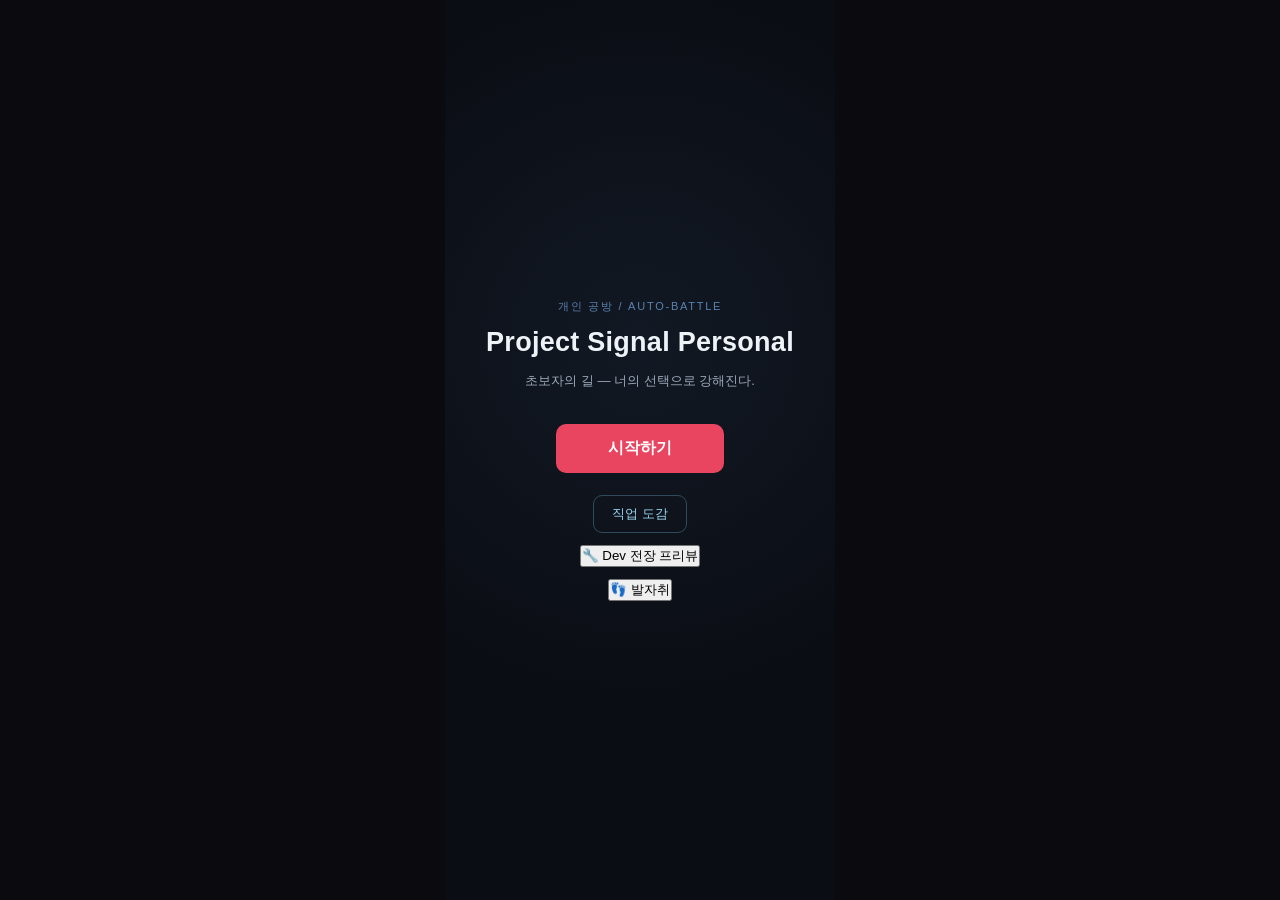
==== commit 2c1465f4: "feat: add run footprints" ====
--- a/index.html
+++ b/index.html
@@ -22,6 +22,8 @@
           <button id="title-codex" type="button">직업 도감</button>
           <!-- Battlefield Preview & Layout Tune 01: Dev 전장 레이아웃 프리뷰(개발 확인용) -->
           <button id="title-dev-preview" type="button">🔧 Dev 전장 프리뷰</button>
+          <!-- Run Footprints 01: 최근 10개 런 결과/현실 전투 시간 기록 패널 진입 -->
+          <button id="title-footprints" type="button">👣 발자취</button>
         </div>
       </section>
 
@@ -45,7 +47,7 @@
             <button id="to-stage-btn" type="button">← 스테이지 선택</button>
             <p id="job-kicker">초보자의 길</p>
           </div>
-          <h2 id="job-heading">동료 3명을 선택하세요</h2>
+          <h2 id="job-heading">함께 출발할 2명을 선택하세요</h2>
           <!-- Combat Readability Polish 02: data-avatar = 전투 유닛과 같은 avatarKey 참조 hook
                (.job-ava.avatar-{key} placeholder — 추후 루다 아바타를 카드/전투 공통 적용) -->
           <!-- Avatar Import 01: data-avatar 칩 placeholder → SR 아바타 미니(.av-stage 컨텍스트).
@@ -109,6 +111,11 @@
         <div id="route-body"></div>
       </section>
 
+      <!-- Rest Route Polish 01: 이슬 쉼터 휴식 장면 (회복 + 정비 연출 후 여정으로 복귀) -->
+      <section id="rest-panel" class="flow-panel" hidden>
+        <div id="rest-body"></div>
+      </section>
+
       <!-- 보상 선택 화면 (Reward & Growth 01: 버튼은 REWARDS 데이터에서 렌더) -->
       <section id="growth-panel" hidden>
         <div id="growth-stage-label"></div>
@@ -153,10 +160,28 @@
         <div id="result-overlay" hidden>
           <div id="result-card">
             <div id="result-title"></div>
+            <!-- Run Footprints 01: 직전 발자취 1줄(방금 저장된 최신 기록) -->
+            <div id="result-footprint"></div>
             <div class="result-actions">
               <button id="result-restart" type="button"></button>
               <button id="result-title-btn" type="button">타이틀로</button>
             </div>
+          </div>
+        </div>
+      </div>
+
+      <!-- Run Footprints 01: 발자취 패널(최근 10개) — #game-frame 직속(타이틀/전투 어느 화면 위에도 떠야 하므로
+           #battle-view 밖에 둔다). gameState.screen과 무관한 가벼운 오버레이 — 닫기/복사/초기화는 main.js가 처리. -->
+      <div id="footprints-overlay" hidden>
+        <div id="footprints-card">
+          <div id="footprints-head">
+            <span id="footprints-title">👣 발자취 · 최근 10개</span>
+            <button id="footprints-close" type="button" aria-label="닫기">✕</button>
+          </div>
+          <div id="footprints-list"></div>
+          <div id="footprints-actions">
+            <button id="footprints-copy" type="button">복사(TSV)</button>
+            <button id="footprints-clear" type="button">초기화</button>
           </div>
         </div>
       </div>
--- a/src/ui/styles.css
+++ b/src/ui/styles.css
@@ -5,6 +5,43 @@
 }
 
 [hidden] { display: none !important; }
+
+/* Second Class Test Access 01 — Dev(?dev=1) 전용 2차 직업 테스트 패널(타이틀). URL 플래그로만 생성됨. */
+#dev-2nd-panel {
+  margin-top: 14px;
+  padding: 10px;
+  border: 1px dashed rgba(232, 90, 90, 0.7);
+  border-radius: 10px;
+  background: rgba(232, 90, 90, 0.08);
+}
+#dev-2nd-panel .dev-2nd-title {
+  font-size: 11px; font-weight: 800; color: #f0a0a0; letter-spacing: 0.03em; margin-bottom: 8px; text-align: center;
+}
+#dev-2nd-panel .dev-2nd-btns { display: grid; grid-template-columns: 1fr 1fr; gap: 6px; }
+#dev-2nd-panel button {
+  padding: 8px 6px; font-size: 12px; font-weight: 700;
+  border: 1px solid #5a3a3a; border-radius: 8px;
+  background: #2a1e22; color: #f3dada; cursor: pointer;
+}
+#dev-2nd-panel button:active { transform: translateY(1px); }
+
+/* Dev Cheat Mode 01 — 불사 테스트 배지(개발자 모드 표시). URL 플래그로만 생성됨. 작고 비차단(상단 우측 고정). */
+#dev-immortal-badge {
+  position: fixed;
+  top: 4px;
+  left: 50%;
+  transform: translateX(-50%);
+  z-index: 200;
+  padding: 2px 9px;
+  border-radius: 999px;
+  background: rgba(232, 90, 90, 0.92);
+  color: #fff;
+  font-size: 11px;
+  font-weight: 800;
+  letter-spacing: 0.04em;
+  box-shadow: 0 1px 4px rgba(0, 0, 0, 0.5);
+  pointer-events: none;
+}
 
 body {
   background: #0a0a0f;
@@ -214,8 +251,10 @@
    아바타 사이에 묻히지 않게. 사다리꼴(전열2/후열2) 감각·3인도 4슬롯 원칙·적 진영 거리 유지. */
 /* Battlefield Layout Rebuild 01 — 영웅 파티를 화면 최하단에 가깝게(좌하단), 좌하단→우상단 사선 유지.
    전열(f0/f1)=위(몬스터에 가까움)·후열(b0/b1)=아래(최하단). 모두 좌측에 모아 우상단 몬스터 무리를 바라본다. */
-#battle-field .hero-slot-f0 { left: 168px; bottom: 150px; } /* 전열 1 — 적과 최근접(상단·안쪽) */
-#battle-field .hero-slot-f1 { left: 60px;  bottom: 126px; } /* 전열 2 — 상단·바깥쪽 */
+/* Hero UX Polish 01C — 전열을 소폭 위로(+24px) 올려 전열 아래 상태칩이 후열 아바타와 겹치지 않게.
+   전투 로직/슬롯 의미/타겟 규칙 무관 — 화면 좌표만 조정(후열은 그대로). */
+#battle-field .hero-slot-f0 { left: 168px; bottom: 194px; } /* 전열 1 — 적과 최근접(상단·안쪽) */
+#battle-field .hero-slot-f1 { left: 60px;  bottom: 170px; } /* 전열 2 — 상단·바깥쪽 */
 #battle-field .hero-slot-b0 { left: 138px; bottom: 48px; }  /* 후열 1 — 하단·안쪽 */
 #battle-field .hero-slot-b1 { left: 26px;  bottom: 20px; }  /* 후열 2 — 적과 최원거리(최하단·바깥쪽) */
 
@@ -1213,13 +1252,17 @@
 }
 
 /* === Combat Grammar Foundation 01 — 버프/디버프 상태칩 (HP/속도 게이지 하단) === */
+/* Status Chip Layout Stabilize 01: absolute 계층으로 분리해 아바타·HP바 기준점이 흔들리지 않게.
+   칩 0개·1개·여러 개 모두 .unit 박스 높이 불변 — transform-origin도 영향 없음. */
 #battle-field .unit .status-chips {
+  position: absolute;
+  bottom: -18px;
+  left: 0;
+  right: 0;
   display: flex;
   justify-content: center;
   flex-wrap: wrap;
   gap: 2px;
-  margin: 2px auto 0;
-  width: 92%;
   pointer-events: none;
 }
 #battle-field .unit .status-chip {
@@ -1236,6 +1279,13 @@
 #battle-field .unit .status-chip--up    { background: #7fd6a0; }  /* 증가 — 초록 */
 #battle-field .unit .status-chip--down  { background: #e89a7e; }  /* 감소 — 주황빨강 */
 #battle-field .unit .status-chip--taunt { background: #f5d250; }  /* 도발 — 노랑 */
+/* Hero Readability Polish 01A — 독(중독 표식) / 보복 준비(파수궁) 칩 색 */
+#battle-field .unit .status-chip--poison { background: #9bd365; }  /* 독 — 독성 연두 */
+#battle-field .unit .status-chip--ready  { background: #7fc4f6; }  /* 보복 준비 — 하늘 */
+/* Hero Readability Polish 01B — 표식(추적자) / 충전(마도) / 결속(금제·성벽) 칩 색 */
+#battle-field .unit .status-chip--mark   { background: #e6b455; }  /* 표식 — 호박 */
+#battle-field .unit .status-chip--charge { background: #c7a2ff; }  /* 충전 — 보라 */
+#battle-field .unit .status-chip--bond   { background: #6fa8e0; }  /* 결속 — 청람 */
 #battle-field .unit.dead .status-chips { opacity: 0; }
 #battle-field .unit.is-encounter .status-chips { display: none; } /* 보스 HUD가 따로 — 칩 중복 방지 */
 
@@ -1955,6 +2005,92 @@
 
 .flow-note--dim { font-size: 11px; color: #6c7c8c; }
 
+/* === Rest Route Polish 01: 이슬 쉼터 휴식 장면 (CSS/HTML 기반 가벼운 연출) === */
+.rest-scene {
+  display: flex;
+  flex-direction: column;
+  align-items: center;
+  gap: 18px;
+  width: 100%;
+  padding: 12px 0 6px;
+}
+.rest-heroes {
+  display: flex;
+  justify-content: center;
+  flex-wrap: wrap;
+  gap: 14px;
+}
+.rest-hero {
+  position: relative;
+  width: 56px;
+  height: 56px;
+  display: flex;
+  align-items: flex-end;
+  justify-content: center;
+  animation: rest-breathe 2.6s ease-in-out infinite;
+}
+.rest-hero .rest-hp {
+  position: absolute;
+  top: -6px; right: -2px;
+  font-size: 14px;
+  font-weight: 800;
+  color: #9fe6cf;
+  text-shadow: 0 0 6px rgba(159, 230, 207, 0.6);
+  animation: rest-hpfloat 2.2s ease-in-out infinite;
+}
+@keyframes rest-breathe { 0%, 100% { transform: translateY(0); } 50% { transform: translateY(-2px); } }
+@keyframes rest-hpfloat { 0%, 100% { opacity: 0.35; transform: translateY(0); } 50% { opacity: 1; transform: translateY(-4px); } }
+
+/* 작은 모닥불 — 통나무 + 흔들리는 불꽃 + 불씨 */
+.rest-campfire { position: relative; width: 72px; height: 48px; }
+.rest-campfire .rest-logs {
+  position: absolute;
+  left: 50%; bottom: 2px;
+  width: 46px; height: 9px;
+  transform: translateX(-50%);
+  background: linear-gradient(#6b4a2e, #3c2a1a);
+  border-radius: 3px;
+  box-shadow: 0 0 12px rgba(255, 150, 60, 0.3);
+}
+.rest-campfire .rest-flame,
+.rest-campfire .rest-flame--b {
+  position: absolute;
+  left: 50%; bottom: 8px;
+  width: 18px; height: 30px;
+  transform: translateX(-50%);
+  background: radial-gradient(circle at 50% 80%, #ffd24d, #ef7d6a 60%, transparent 76%);
+  border-radius: 50% 50% 50% 50% / 60% 60% 40% 40%;
+  animation: rest-flicker 0.9s ease-in-out infinite;
+}
+.rest-campfire .rest-flame--b {
+  width: 11px; height: 20px;
+  background: radial-gradient(circle at 50% 80%, #fff0a0, #ffd24d 65%, transparent 80%);
+  animation-duration: 0.7s;
+  animation-delay: 0.15s;
+}
+.rest-campfire .rest-embers {
+  position: absolute;
+  left: 50%; bottom: 12px;
+  width: 3px; height: 3px;
+  transform: translateX(-50%);
+  background: #ffd24d;
+  border-radius: 50%;
+  box-shadow: 0 -14px 0 -0.5px rgba(255, 210, 80, 0.7), 7px -22px 0 -1px rgba(255, 160, 80, 0.55), -8px -18px 0 -1px rgba(255, 180, 90, 0.5);
+  animation: rest-ember 1.8s linear infinite;
+}
+@keyframes rest-flicker {
+  0%, 100% { transform: translateX(-50%) scaleY(1) skewX(0deg); opacity: 0.92; }
+  50%      { transform: translateX(-50%) scaleY(1.12) skewX(-3deg); opacity: 1; }
+}
+@keyframes rest-ember { 0% { opacity: 0.8; } 50% { opacity: 0.3; } 100% { opacity: 0.8; } }
+
+.rest-continue { align-items: center; text-align: center; font-weight: 800; margin-top: 4px; }
+
+@media (prefers-reduced-motion: reduce) {
+  .rest-hero, .rest-hero .rest-hp,
+  .rest-campfire .rest-flame, .rest-campfire .rest-flame--b, .rest-campfire .rest-embers { animation: none; }
+}
+
 /* === Fusion Moment 01: 합체 결과(탄생) 화면 — 재료 2 → 결과 1 흐름 === */
 .fusion-cast {
   display: flex;
@@ -2064,22 +2200,29 @@
   max-width: 270px;
   margin: 4px auto 8px;
 }
+/* Recruit Panel Polish/Arrange Hotfix 01 — 슬롯은 "아바타 중심" 프레임(탭하면 위치 교체되는 버튼).
+   전열/후열·직업명 텍스트는 화면에 노출하지 않는다(aria-label로만 보존). 빈자리는 ＋ + "빈자리". */
 .pf-slot {
   display: flex;
   flex-direction: column;
   align-items: center;
+  justify-content: center;
   gap: 2px;
-  padding: 6px 4px;
+  min-height: 96px;
+  padding: 8px 4px;
   border: 1px solid #2a3a4a;
   border-radius: 10px;
   background: #14233b;
-}
-.pf-slot.pf-recruit { border-color: #f0c040; border-style: dashed; background: #1b2942; }
-.pf-role { font-size: 9px; color: #8aa0b4; letter-spacing: .02em; }
-.pf-ava { display: block; width: 46px; height: 46px; }
-.pf-empty-mark { font-size: 24px; color: #45596f; line-height: 46px; height: 46px; }
-.pf-job { font-size: 11px; font-weight: 700; color: #e6edf5; }
-.pf-slot.empty .pf-job { color: #6a7d92; }
+  cursor: pointer;
+  overflow: hidden;
+}
+.pf-slot:active { transform: translateY(1px); }
+.pf-slot.empty { border-style: dashed; border-color: #3a4d63; background: #121f33; }
+.pf-slot.picked { border-color: #f0c040; box-shadow: 0 0 9px rgba(240, 192, 64, 0.5); background: #26344f; }
+/* Recruit Panel Frame Polish 01: av-fit layout box(76×82)에 맞춰 확장 — 아바타가 프레임 안에 온전히 표시. */
+.pf-ava { display: block; width: 76px; height: 82px; }
+.pf-empty-mark { font-size: 26px; color: #4a5d75; line-height: 1; }
+.pf-empty-label { font-size: 10px; color: #6a7d92; }
 /* 후보 3개를 한 줄(왼쪽/가운데/오른쪽)로 — 아바타 위 / 이름 아래 */
 #recruit-list { flex-direction: row; gap: 8px; }
 .recruit-card {
@@ -2101,25 +2244,27 @@
 .flow-next.is-disabled, .flow-next:disabled { opacity: 0.4; cursor: default; }
 .recruit-next.is-disabled { background: transparent; color: #6a7d92; }
 
-/* === Battlefield Preview & Layout Tune 01 — Dev 레이아웃 프리뷰 케이스 전환 바 === */
+/* === Battlefield Preview & Layout Tune 01 → Dev Preview Access Hotfix 01 — 케이스 전환 바 ===
+   가로 한 줄(스크롤) 대신 여러 줄로 wrap + 세로 스크롤 → 13개 전부 모바일에서 터치 가능(잘림 없음). */
 #dev-bar {
   position: absolute;
   left: 0; right: 0; bottom: 0;
   z-index: 30;
   display: flex;
+  flex-wrap: wrap;
   align-items: center;
   gap: 6px;
   padding: 6px 8px;
-  background: rgba(10, 14, 22, 0.95);
+  background: rgba(10, 14, 22, 0.96);
   border-top: 1px solid #2a3a4a;
-  overflow-x: auto;
-  white-space: nowrap;
-}
-.dev-bar-label { font-size: 10px; color: #8aa0b4; flex-shrink: 0; }
+  max-height: 45%;
+  overflow-y: auto;
+}
+.dev-bar-label { font-size: 10px; color: #8aa0b4; flex-shrink: 0; width: 100%; }
 .dev-case {
-  flex-shrink: 0;
+  flex: 0 0 auto;
   font-size: 11px;
-  padding: 5px 9px;
+  padding: 6px 10px;
   border-radius: 6px;
   background: #16213e;
   color: #c7d2dd;
@@ -2398,6 +2543,114 @@
   background: #1a2433;
 }
 
+/* Run Footprints 01 — 결과 카드 직전 발자취 1줄 + 발자취 패널 + 런 포기 버튼 */
+#result-footprint {
+  max-width: 300px;
+  font-size: 11px;
+  line-height: 1.45;
+  color: #9fb3c6;
+  text-align: center;
+  word-break: keep-all;
+}
+#result-footprint:empty { display: none; }
+
+/* 발자취 패널 — result-overlay와 같은 가벼운 오버레이(화면 점유 최소, 390px 대응) */
+#footprints-overlay {
+  position: absolute;
+  inset: 0;
+  display: flex;
+  align-items: center;
+  justify-content: center;
+  padding: 18px;
+  background: rgba(8, 10, 16, 0.62);
+  z-index: 30;
+}
+#footprints-card {
+  display: flex;
+  flex-direction: column;
+  width: 100%;
+  max-width: 340px;
+  max-height: 80vh;
+  gap: 12px;
+  padding: 16px;
+  border-radius: 12px;
+  background: #141b26;
+  border: 1px solid #2a3a4a;
+  box-shadow: 0 8px 30px rgba(0, 0, 0, 0.5);
+}
+#footprints-head {
+  display: flex;
+  align-items: center;
+  justify-content: space-between;
+}
+#footprints-title { font-size: 14px; font-weight: bold; color: #eef3f8; }
+#footprints-close {
+  background: transparent;
+  border: none;
+  color: #8aa0b4;
+  font-size: 16px;
+  cursor: pointer;
+  padding: 2px 6px;
+}
+#footprints-list {
+  display: flex;
+  flex-direction: column;
+  gap: 6px;
+  overflow-y: auto;
+  -webkit-overflow-scrolling: touch;
+}
+.fp-empty { font-size: 12px; color: #7e91a4; text-align: center; padding: 14px 4px; }
+.fp-row {
+  display: flex;
+  align-items: baseline;
+  gap: 8px;
+  padding: 7px 9px;
+  border-radius: 8px;
+  background: #0f1722;
+  border-left: 3px solid #3a4a5a;
+}
+.fp-row--clear  { border-left-color: #3fae6a; }
+.fp-row--defeat { border-left-color: #e94560; }
+.fp-row--abort  { border-left-color: #b08a3a; }
+.fp-result { flex: 0 0 auto; font-size: 11px; font-weight: bold; color: #cfe0ef; }
+.fp-line {
+  flex: 1 1 auto;
+  font-size: 11px;
+  line-height: 1.4;
+  color: #9fb3c6;
+  word-break: keep-all;
+}
+#footprints-actions {
+  display: flex;
+  gap: 8px;
+  justify-content: flex-end;
+}
+#footprints-actions button {
+  padding: 8px 14px;
+  font-size: 12px;
+  font-weight: bold;
+  border-radius: 8px;
+  cursor: pointer;
+  background: transparent;
+  color: #8aa0b4;
+  border: 1px solid #3a4a5a;
+}
+#footprints-actions button:active { background: #1a2433; }
+
+/* 여정 화면 "런 포기" — 여정 카드와 분리된 작은 보조 버튼(기존 타이틀 버튼과 의미 구분) */
+.route-abandon {
+  align-self: center;
+  margin-top: 10px;
+  padding: 7px 14px;
+  font-size: 11px;
+  border-radius: 8px;
+  background: transparent;
+  color: #7e91a4;
+  border: 1px dashed #3a4a5a;
+  cursor: pointer;
+}
+.route-abandon:active { background: #1a2433; color: #c6d4e2; }
+
 /* 성장 선택 화면 */
 #growth-panel {
   display: flex;
@@ -2463,6 +2716,8 @@
 
 #growth-choices .reward-name { font-size: 15px; font-weight: bold; }
 #growth-choices .reward-desc { font-size: 12px; font-weight: normal; color: #9ab4cc; }
+/* Run Reward Diversification 02 — 훈련 Lv/MAX 표시(제목 옆, 작게) */
+#growth-choices .reward-lv { font-size: 11px; font-weight: 700; color: #f0c36a; }
 
 #growth-subtitle .growth-hint { font-size: 12px; color: #8aa0b4; }
 
--- a/src/ui/avatars.css
+++ b/src/ui/avatars.css
@@ -47,6 +47,42 @@
 :is(#battle-field, .av-stage) .sig-av .shadow {
   left: 14px; bottom: 2px; width: 48px; height: 8px;
   border-radius: 50%; background: rgba(0, 0, 0, 0.35);
+}
+
+/* =====================================================================
+   Avatar Main Game Port 01 — 공통 티어 발밑 링 문법
+   기본 직업: 기존 그림자만 / 1차: 은색 발밑 링 / 2차: 금색 발밑 링.
+   직업 sr-class 그룹으로 티어를 판정(개별 SR 번호 하드코딩 아님). 발밑 링은
+   직업 개별 이펙트가 아니라 티어 구분용 공통 문법 — 본체/무기/하단 실루엣을 가리지 않음.
+   ===================================================================== */
+:is(#battle-field, .av-stage) .sig-av:is(.sr-thief, .sr-warden, .sr-watchbow, .sr-trapper, .sr-paladin, .sr-vanguard, .sr-sentinel, .sr-forbidden, .sr-wall, .sr-healbow, .sr-purifier, .sr-mage, .sr-bard, .sr-gatekeeper, .sr-cleric, .sr-tracker) {
+  --tier-ring: rgba(244, 248, 255, 0.9);
+  --tier-soft: rgba(232, 240, 252, 0.2);
+  --tier-glow: rgba(232, 240, 252, 0.28);
+  --tier-mark: rgba(255, 255, 255, 0.9);
+}
+:is(#battle-field, .av-stage) .sig-av:is(.sr-dragonspear, .sr-sage, .sr-sunlord, .sr-swordsaint, .sr-redeemer, .sr-skyarcher, .sr-plaguebringer, .sr-dancer, .sr-wardkeeper) {
+  --tier-ring: rgba(240, 195, 106, 0.72);
+  --tier-soft: rgba(240, 195, 106, 0.16);
+  --tier-glow: rgba(240, 195, 106, 0.22);
+  --tier-mark: rgba(255, 240, 187, 0.78);
+}
+/* 티어 var가 정의된 직업(1차/2차)만 발밑 링으로 교체. 기본 직업은 var가 없어 기존 그림자 유지. */
+:is(#battle-field, .av-stage) .sig-av:is(.sr-thief, .sr-warden, .sr-watchbow, .sr-trapper, .sr-paladin, .sr-vanguard, .sr-sentinel, .sr-forbidden, .sr-wall, .sr-healbow, .sr-purifier, .sr-mage, .sr-bard, .sr-gatekeeper, .sr-cleric, .sr-tracker, .sr-dragonspear, .sr-sage, .sr-sunlord, .sr-swordsaint, .sr-redeemer, .sr-skyarcher, .sr-plaguebringer, .sr-dancer, .sr-wardkeeper) .shadow {
+  left: 8px; bottom: 1px; width: 60px; height: 13px;
+  border-radius: 50%;
+  border: 1px solid var(--tier-ring);
+  background:
+    radial-gradient(ellipse at center, var(--tier-soft) 0 38%, transparent 68%),
+    rgba(0, 0, 0, 0.3);
+  box-shadow: inset 0 0 0 2px var(--tier-soft), 0 0 8px var(--tier-glow);
+}
+/* 링 위 작은 티어 마크(은/금) — 소형에서도 티어가 살짝 읽히게(과하지 않게). */
+:is(#battle-field, .av-stage) .sig-av:is(.sr-thief, .sr-warden, .sr-watchbow, .sr-trapper, .sr-paladin, .sr-vanguard, .sr-sentinel, .sr-forbidden, .sr-wall, .sr-healbow, .sr-purifier, .sr-mage, .sr-bard, .sr-gatekeeper, .sr-cleric, .sr-tracker, .sr-dragonspear, .sr-sage, .sr-sunlord, .sr-swordsaint, .sr-redeemer, .sr-skyarcher, .sr-plaguebringer, .sr-dancer, .sr-wardkeeper) .shadow::before {
+  content: ""; position: absolute; left: 10px; top: 3px;
+  width: 40px; height: 7px; border-radius: 50%;
+  border-top: 1px solid var(--tier-mark);
+  pointer-events: none;
 }
 :is(#battle-field, .av-stage) .sig-av .feet {
   left: 23px; bottom: 9px; width: 30px; height: 9px;
@@ -129,9 +165,10 @@
 :is(#battle-field, .av-stage) .sig-av .tail { left: 7px; bottom: 13px; width: 41px; height: 22px; border-bottom: 5px solid #9ad4f0; border-radius: 50%; transform: rotate(-18deg); z-index: 3; }
 
 /* ---- 직업별 모디파이어 (SR-01~24) ---- */
-:is(#battle-field, .av-stage) .sig-av.sr-warrior .body { left: 20px; width: 36px; border-color: var(--gold, #f0c36a); background: #68717e; }
-:is(#battle-field, .av-stage) .sig-av.sr-warrior .shield { left: 3px; top: 29px; width: 34px; height: 42px; border-width: 4px; border-color: #f0c36a; background: #4b5564; z-index: 6; }
-:is(#battle-field, .av-stage) .sig-av.sr-warrior .sword { right: 3px; top: 16px; height: 50px; }
+:is(#battle-field, .av-stage) .sig-av.sr-warrior .body { left: 22px; width: 33px; border-color: var(--gold, #f0c36a); background: #68717e; }
+/* Avatar Main Game Port 02 — SR-01 전사 정본: 방패 제거, 검 단독 공격형. (수호자와 방패 유무로 분리) */
+:is(#battle-field, .av-stage) .sig-av.sr-warrior .shield { display: none; }
+:is(#battle-field, .av-stage) .sig-av.sr-warrior .sword { right: 8px; top: 8px; width: 9px; height: 58px; transform: rotate(11deg); }
 :is(#battle-field, .av-stage) .sig-av.sr-guardian .body,
 :is(#battle-field, .av-stage) .sig-av.sr-wall .body { border-color: #d8dfe8; background: #4c5662; }
 :is(#battle-field, .av-stage) .sig-av.sr-priest .body,
@@ -218,8 +255,9 @@
 :is(#battle-field, .av-stage) .sig-av.sr-forbidden .chain::after { content: ""; position: absolute; left: -6px; bottom: -7px; width: 12px; height: 8px; border-radius: 50%; background: #9ba8bb; }
 :is(#battle-field, .av-stage) .sig-av.sr-tracker .bow { display: none; }
 :is(#battle-field, .av-stage) .sig-av.sr-tracker .rifle { left: 2px; top: 38px; }
-:is(#battle-field, .av-stage) .sig-av.sr-dragonspear .wing { left: 3px; top: 25px; width: 28px; height: 36px; border-color: #79d88a; background: rgba(150,47,43,.42); }
-:is(#battle-field, .av-stage) .sig-av.sr-dragonspear .tail { left: 7px; bottom: 12px; border-bottom-color: #79d88a; }
+/* Avatar Main Game Port 02 — SR-22 용창 정본: 꼬리가 핵심 → 날개를 작게/뒤로, 꼬리를 앞으로(가림 방지). */
+:is(#battle-field, .av-stage) .sig-av.sr-dragonspear .wing { left: 3px; top: 22px; width: 24px; height: 30px; border-color: #79d88a; background: rgba(150,47,43,.42); z-index: 2; }
+:is(#battle-field, .av-stage) .sig-av.sr-dragonspear .tail { left: 7px; bottom: 12px; border-bottom-color: #c84b43; box-shadow: 0 4px 0 rgba(121,216,138,.32); z-index: 4; }
 :is(#battle-field, .av-stage) .sig-av.sr-dragonspear .lance { right: 4px; top: 8px; z-index: 7; background: #79d88a; box-shadow: 0 0 8px rgba(121,216,138,.22); }
 :is(#battle-field, .av-stage) .sig-av.sr-dragonspear .horn { background: #c9564b; filter: drop-shadow(0 0 2px rgba(121,216,138,.42)); }
 :is(#battle-field, .av-stage) .sig-av.sr-dragonspear .horn.left { left: 17px; }
@@ -241,6 +279,53 @@
 :is(#battle-field, .av-stage) .sig-av .flame { right: 8px; top: 7px; width: 16px; height: 24px; border-radius: 50% 50% 50% 0; background: #f0c36a; transform: rotate(-35deg); box-shadow: 0 0 12px rgba(240,195,106,.35); z-index: 6; }
 
 /* =====================================================================
+   Avatar Main Game Port 02 — SR-25~30 2차 신규 확정 아바타 파츠/직업 클래스
+   갤러리 ad59271 LOCK 확정안(검성C/구원자A/천궁C/역병술사A/무희C/결계장D) 이식.
+   파츠 색은 --av-accent(직업별)로. 모바일 WATCH: 결계 엣지 3px / 십자가 3개 간격 확대 / 무희 발끝빛 분리.
+   ===================================================================== */
+:is(#battle-field, .av-stage) .sig-av .iaido-arc { left: 6px; top: 18px; width: 64px; height: 42px; border-top: 4px solid var(--av-accent, #f6d58c); border-radius: 50%; transform: rotate(-24deg); z-index: 5; }
+:is(#battle-field, .av-stage) .sig-av .sight-slit { left: 24px; top: 23px; width: 28px; height: 5px; border-radius: 5px; background: #10151d; box-shadow: 0 0 0 2px rgba(255,255,255,.14); z-index: 8; }
+:is(#battle-field, .av-stage) .sig-av .life-line { left: 9px; top: 22px; width: 54px; height: 34px; border-top: 4px solid var(--av-accent, #b7ffe4); border-radius: 50%; transform: rotate(-24deg); z-index: 5; }
+:is(#battle-field, .av-stage) .sig-av .triple-cross { right: 9px; top: 8px; width: 10px; height: 10px; background: var(--av-accent, #b7ffe4); clip-path: polygon(38% 0, 62% 0, 62% 36%, 100% 36%, 100% 62%, 62% 62%, 62% 100%, 38% 100%, 38% 62%, 0 62%, 0 36%, 38% 36%); box-shadow: 0 0 8px rgba(183,255,228,.34); z-index: 8; }
+:is(#battle-field, .av-stage) .sig-av .triple-cross::before { content: ""; position: absolute; left: -21px; top: 11px; width: 8px; height: 8px; background: var(--av-accent, #b7ffe4); clip-path: inherit; opacity: .86; }
+:is(#battle-field, .av-stage) .sig-av .triple-cross::after { content: ""; position: absolute; left: -8px; top: 27px; width: 8px; height: 8px; background: var(--av-accent, #b7ffe4); clip-path: inherit; opacity: .72; }
+:is(#battle-field, .av-stage) .sig-av .constellation { left: 8px; top: 6px; width: 60px; height: 32px; border-top: 3px dotted var(--av-accent, #b8dcff); border-radius: 50%; transform: rotate(-18deg); z-index: 6; }
+:is(#battle-field, .av-stage) .sig-av .constellation::before { content: ""; position: absolute; left: 7px; top: 8px; width: 5px; height: 5px; border-radius: 50%; background: var(--av-accent, #b8dcff); box-shadow: 19px -7px 0 var(--av-accent, #b8dcff), 38px 2px 0 var(--av-accent, #b8dcff); }
+:is(#battle-field, .av-stage) .sig-av .sky-mark { right: 6px; top: 6px; width: 17px; height: 17px; background: var(--av-accent, #b8dcff); clip-path: polygon(50% 0, 61% 36%, 98% 35%, 68% 57%, 79% 93%, 50% 70%, 21% 93%, 32% 57%, 2% 35%, 39% 36%); box-shadow: 0 0 11px rgba(154,212,240,.32); z-index: 8; }
+:is(#battle-field, .av-stage) .sig-av .command-arrow { left: 10px; top: 24px; width: 56px; height: 3px; border-radius: 4px; background: var(--av-accent, #b8dcff); transform: rotate(-48deg); z-index: 7; }
+:is(#battle-field, .av-stage) .sig-av .plague-cloud { left: 2px; top: 7px; width: 22px; height: 22px; border-radius: 50%; background: rgba(182,222,131,.46); box-shadow: 16px 10px 0 rgba(182,222,131,.32), 34px 2px 0 rgba(182,222,131,.22); z-index: 5; }
+:is(#battle-field, .av-stage) .sig-av .infection-dot { right: 8px; top: 11px; width: 8px; height: 8px; border-radius: 50%; background: var(--av-accent, #b6de83); box-shadow: -14px 10px 0 rgba(182,222,131,.7), 5px 16px 0 rgba(182,222,131,.56); z-index: 8; }
+:is(#battle-field, .av-stage) .sig-av .rhythm-orbit { left: 6px; top: 16px; width: 64px; height: 46px; border-top: 5px solid var(--av-accent, #ff9fc8); border-right: 4px solid rgba(239,154,154,.3); border-radius: 50%; transform: rotate(22deg); z-index: 5; }
+:is(#battle-field, .av-stage) .sig-av .double-ribbon { left: 5px; top: 14px; width: 66px; height: 48px; border-top: 5px solid var(--av-accent, #ff9fc8); border-left: 4px solid rgba(255,255,255,.16); border-radius: 50%; transform: rotate(-31deg); z-index: 5; }
+:is(#battle-field, .av-stage) .sig-av .step-spark { right: 8px; bottom: 14px; width: 13px; height: 13px; background: var(--av-accent, #ff9fc8); clip-path: polygon(50% 0, 66% 35%, 100% 50%, 66% 65%, 50% 100%, 34% 65%, 0 50%, 34% 35%); box-shadow: 0 0 9px rgba(255,255,255,.2); z-index: 8; }
+:is(#battle-field, .av-stage) .sig-av .hex-field { left: 6px; top: 11px; width: 64px; height: 56px; border: 3px solid var(--av-accent, #cbd9ff); clip-path: polygon(24% 0, 76% 0, 100% 50%, 76% 100%, 24% 100%, 0 50%); background: rgba(255,255,255,.04); z-index: 4; }
+:is(#battle-field, .av-stage) .sig-av .anchor-sigil { left: 30px; top: 30px; width: 20px; height: 20px; border: 3px solid var(--av-accent, #cbd9ff); border-radius: 50%; z-index: 8; }
+:is(#battle-field, .av-stage) .sig-av .formation { left: 11px; top: 39px; width: 54px; height: 22px; border: 2px solid var(--av-accent, #cbd9ff); border-radius: 8px; background: linear-gradient(90deg, transparent 31%, rgba(216,223,232,.22) 32% 36%, transparent 37% 64%, rgba(216,223,232,.22) 65% 69%, transparent 70%); z-index: 4; }
+
+/* SR-25 검성(C) */
+:is(#battle-field, .av-stage) .sig-av.sr-swordsaint { --av-accent: #f6d58c; }
+:is(#battle-field, .av-stage) .sig-av.sr-swordsaint .body { border-color: #f6d58c; background: #3f4652; transform: skewX(-14deg); }
+:is(#battle-field, .av-stage) .sig-av.sr-swordsaint .sword { right: 13px; top: 12px; height: 55px; transform: rotate(72deg); }
+/* SR-26 구원자(A) */
+:is(#battle-field, .av-stage) .sig-av.sr-redeemer { --av-accent: #b7ffe4; }
+:is(#battle-field, .av-stage) .sig-av.sr-redeemer .body { border-color: #b7ffe4; background: #3a5c55; }
+:is(#battle-field, .av-stage) .sig-av.sr-redeemer .aura { border-color: rgba(183,255,228,.3); box-shadow: 0 0 14px rgba(183,255,228,.12); }
+/* SR-27 천궁(C) */
+:is(#battle-field, .av-stage) .sig-av.sr-skyarcher { --av-accent: #b8dcff; }
+:is(#battle-field, .av-stage) .sig-av.sr-skyarcher .body { border-color: #b8dcff; background: #354966; }
+:is(#battle-field, .av-stage) .sig-av.sr-skyarcher .bow { right: 5px; opacity: .92; border-right-color: #b8dcff; }
+:is(#battle-field, .av-stage) .sig-av.sr-skyarcher .bow::before { background: rgba(184,220,255,.85); }
+/* SR-28 역병술사(A) */
+:is(#battle-field, .av-stage) .sig-av.sr-plaguebringer { --av-accent: #b6de83; }
+:is(#battle-field, .av-stage) .sig-av.sr-plaguebringer .body { border-color: #b6de83; background: #304635; }
+/* SR-29 무희(C) */
+:is(#battle-field, .av-stage) .sig-av.sr-dancer { --av-accent: #ff9fc8; }
+:is(#battle-field, .av-stage) .sig-av.sr-dancer .body { border-color: #ff9fc8; background: #57405b; }
+/* SR-30 결계장(D) */
+:is(#battle-field, .av-stage) .sig-av.sr-wardkeeper { --av-accent: #cbd9ff; }
+:is(#battle-field, .av-stage) .sig-av.sr-wardkeeper .body { border-color: #cbd9ff; background: #414d5c; }
+
+/* =====================================================================
    Avatar 호스트(카드/합체/도감) + Job Codex Entry Foundation 화면 레이아웃
    ===================================================================== */
 
@@ -315,8 +400,65 @@
   border-radius: 8px;
   background: linear-gradient(180deg, rgba(255,255,255,0.035), transparent 42%), #171c24;
   text-align: center;
-}
+  /* Codex Detail Status 01 — 카드는 클릭 가능한 버튼: 버튼 기본 스타일 리셋 + 폭 100% */
+  display: block; width: 100%; font: inherit; color: inherit; cursor: pointer;
+}
+.codex-card:active { transform: translateY(1px); }
 .codex-card--wip { opacity: 0.82; }
+
+/* === Codex Detail Status 01 — 내부 구현 상태판(개발/기획 확인용, 세로 스크롤) === */
+.codex-detail {
+  /* Hero UX Polish 01C — 그리드 안 전폭 아코디언(클릭한 카드 행 바로 아래). 강조 테두리로 카드와의 연결감. */
+  grid-column: 1 / -1;
+  margin: 2px 0 8px;
+  padding: 12px 13px;
+  border: 1px solid #3a6ea8;
+  border-radius: 9px;
+  background: #12161d;
+  max-height: 56vh;
+  overflow-y: auto;
+}
+.codex-detail-hint { color: #7e8b9c; font-size: 12px; text-align: center; padding: 8px 0; }
+/* Hero UX Polish 01C — 상세 헤더: 이름/배지 + 우상단 닫기(×) */
+.cd-head { display: flex; flex-direction: column; gap: 6px; padding-bottom: 8px; border-bottom: 1px solid #283041; position: relative; }
+.cd-close {
+  position: absolute; top: -2px; right: -2px;
+  width: 28px; height: 28px; line-height: 1;
+  border: 1px solid #34404f; border-radius: 7px;
+  background: #1b2230; color: #c4d0de; font-size: 14px; cursor: pointer;
+}
+.cd-close:active { transform: translateY(1px); }
+.cd-name { font-size: 17px; font-weight: 800; color: #eef3f8; }
+.cd-badges { display: flex; flex-wrap: wrap; gap: 5px; }
+.cd-badge { font-size: 10px; font-weight: 700; padding: 2px 7px; border-radius: 999px; background: #222a36; color: #c4d0de; }
+.cd-tier { background: rgba(120,150,190,0.18); color: #b9c6d6; }
+.cd-role { background: rgba(199,162,255,0.16); color: #c7a2ff; }
+.cd-impl--done { background: rgba(127,214,160,0.18); color: #7fd6a0; }
+.cd-impl--partial { background: rgba(240,195,106,0.18); color: #f0c36a; }
+.cd-impl--seed, .cd-impl--missing { background: rgba(154,168,184,0.16); color: #9aa8b8; }
+.cd-impl--watch { background: rgba(232,154,126,0.18); color: #e89a7e; }
+.cd-vis--visible { background: rgba(127,214,160,0.14); color: #7fd6a0; }
+.cd-vis--partial { background: rgba(240,195,106,0.14); color: #f0c36a; }
+.cd-vis--hidden { background: rgba(232,154,126,0.16); color: #e89a7e; }
+.cd-vis--none { background: rgba(154,168,184,0.14); color: #9aa8b8; }
+.cd-section { margin-top: 11px; }
+.cd-section h4 { margin: 0 0 4px; font-size: 11px; letter-spacing: 0.03em; color: #8aa0b4; text-transform: uppercase; }
+.cd-section p { margin: 0; font-size: 13px; line-height: 1.5; color: #dde5ee; }
+.cd-sub { margin: 5px 0 3px !important; font-size: 11px !important; color: #9aa8b8 !important; }
+.cd-chips { display: flex; flex-wrap: wrap; gap: 4px; }
+.cd-chip { font-size: 11px; padding: 2px 7px; border-radius: 6px; background: #1d2530; color: #c4d0de; }
+.cd-chip--eff { background: rgba(120,150,190,0.16); color: #aebfd2; }
+.cd-chip--on { background: rgba(127,214,160,0.14); color: #8fe0b0; }
+.cd-chip--off { background: rgba(232,154,126,0.16); color: #f0b29a; }
+.cd-chip--todo { background: rgba(240,195,106,0.16); color: #f0d090; }
+.cd-empty { color: #6a7787; font-size: 12px; }
+/* Second Class Codex Readability 01 — 카드 최상단 '한 줄 정체성'(2차 씨앗 등 tagline 보유 직업만). */
+.cd-tagline {
+  margin: 9px 0 2px; padding: 7px 10px;
+  font-size: 12.5px; line-height: 1.45; font-weight: 600; color: #e7d9b6;
+  background: rgba(212,175,90,0.10); border-left: 3px solid rgba(212,175,90,0.55); border-radius: 6px;
+}
+.cd-note p { color: #b9c6d6; font-style: italic; }
 .codex-stage {
   height: 86px;
   display: grid; place-items: center;
@@ -326,9 +468,11 @@
   background: #10151d;
   overflow: hidden;
 }
-.codex-meta { display: flex; justify-content: center; align-items: baseline; gap: 6px; }
+.codex-meta { display: flex; justify-content: center; align-items: baseline; gap: 6px; flex-wrap: wrap; }
 .codex-code { color: #9aa8b8; font-size: 10px; letter-spacing: 0.04em; }
 .codex-name { color: #eef3f8; font-size: 14px; font-weight: 700; }
+/* Role Category Foundation 01 — 도감 상세 성향 한 줄(코드·이름 아래 줄로). 표시 전용. */
+.codex-role { flex-basis: 100%; color: #b9c6d6; font-size: 11px; font-weight: 600; }
 .codex-tag {
   display: inline-block; margin-top: 5px;
   padding: 2px 8px; border-radius: 999px;
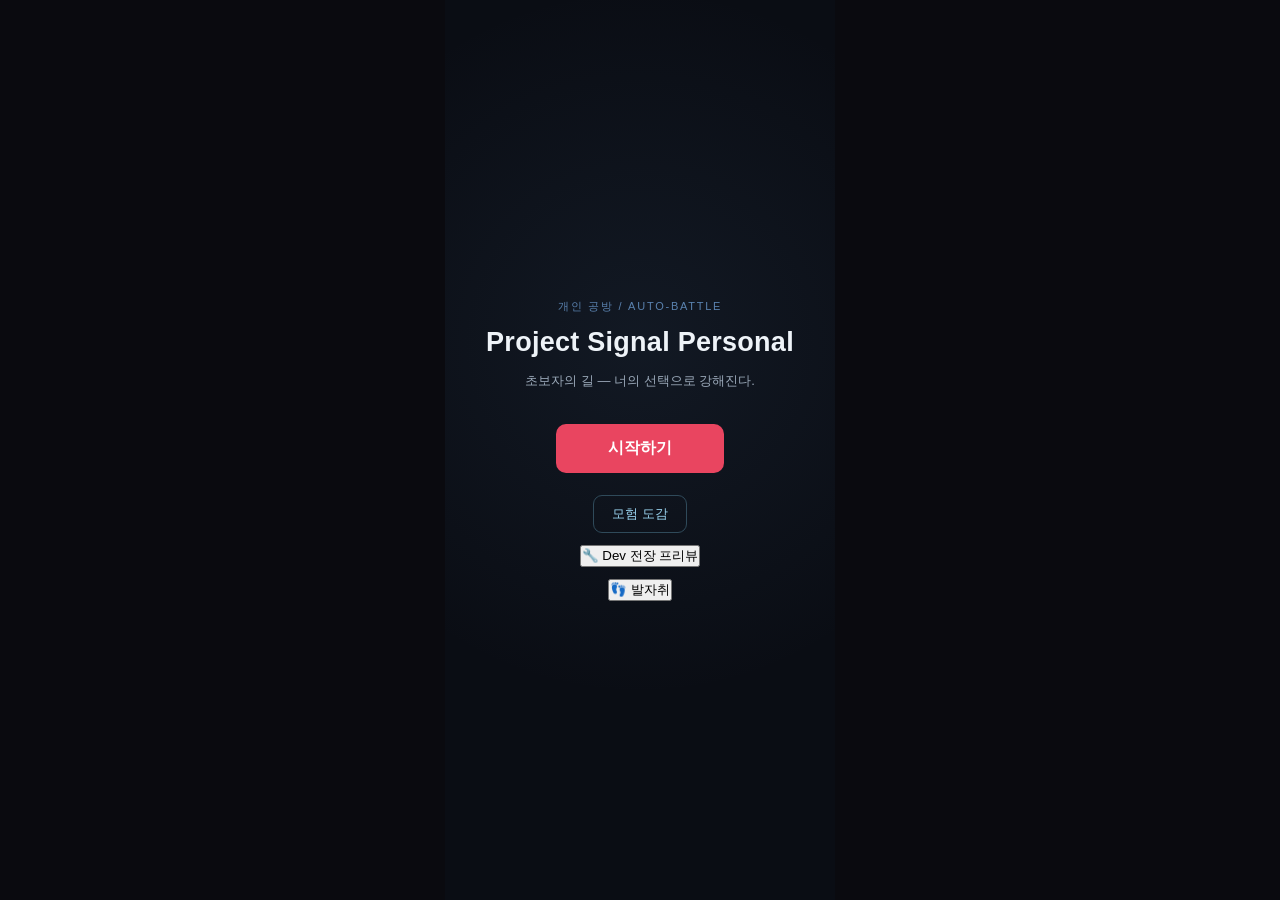
==== commit 46b6db6f: "ui: polish route choices and combat presentation" ====
--- a/index.html
+++ b/index.html
@@ -18,8 +18,8 @@
           <h1 id="title-name">Project Signal Personal</h1>
           <p id="title-tagline">초보자의 길 — 너의 선택으로 강해진다.</p>
           <button id="title-start" type="button">시작하기</button>
-          <!-- Job Codex Entry Foundation: 직업 도감(관람용 창구) -->
-          <button id="title-codex" type="button">직업 도감</button>
+          <!-- Job Codex Entry Foundation → Discovery Codex Foundation 01: 4탭 도감(영웅/유물/몬스터/발견 현황) -->
+          <button id="title-codex" type="button">모험 도감</button>
           <!-- Battlefield Preview & Layout Tune 01: Dev 전장 레이아웃 프리뷰(개발 확인용) -->
           <button id="title-dev-preview" type="button">🔧 Dev 전장 프리뷰</button>
           <!-- Run Footprints 01: 최근 10개 런 결과/현실 전투 시간 기록 패널 진입 -->
@@ -112,7 +112,8 @@
       </section>
 
       <!-- Rest Route Polish 01: 이슬 쉼터 휴식 장면 (회복 + 정비 연출 후 여정으로 복귀) -->
-      <section id="rest-panel" class="flow-panel" hidden>
+      <!-- Rest Grove Avatar Hotfix 02: av-stage 스코프 추가 — 아바타 파츠/티어 링은 .av-stage(또는 #battle-field) 안에서만 렌더된다(recruit/fusion 패널과 동일). 이게 없어 쉼터 아바타가 안 보였다. -->
+      <section id="rest-panel" class="flow-panel av-stage" hidden>
         <div id="rest-body"></div>
       </section>
 
@@ -150,6 +151,8 @@
           <div id="encounter-hud" hidden></div>
           <div id="log-overlay" hidden></div>
           <div id="unit-layer"></div>
+          <!-- Combat Visibility — 결속(금제·성벽) 지속선 레이어. 결속이 유지되는 동안 매 렌더 갱신(행동선처럼 사라지지 않음). -->
+          <div id="bond-layer"></div>
           <div id="fx-layer"></div>
         </section>
 
--- a/src/ui/styles.css
+++ b/src/ui/styles.css
@@ -942,17 +942,18 @@
 #battle-field[data-fast="1"] .fig-react.acting { animation-duration: 0.26s; }
 #battle-field[data-fast="1"] .fig-react.acting-soft { animation-duration: 0.3s; }
 
-/* 공격/몬스터 선언: 짧고 또렷한 scale pop + 살짝 들썩 + brightness */
+/* 공격/몬스터 선언: 짧고 또렷한 scale pop + 살짝 들썩 + brightness.
+   Action Line Visibility 01 — "나 지금 행동" 체감 강화로 이동량 소폭 상향(발밑 고정이라 진형 안 밀림). */
 @keyframes sig-act {
   0%   { transform: scale(1) translateY(0);        filter: brightness(1); }
-  28%  { transform: scale(1.12) translateY(-2px);  filter: brightness(1.32); }
-  52%  { transform: scale(1.07) translateY(-1px);  filter: brightness(1.14); }
+  28%  { transform: scale(1.16) translateY(-4px);  filter: brightness(1.34); }
+  52%  { transform: scale(1.09) translateY(-2px);  filter: brightness(1.15); }
   100% { transform: scale(1) translateY(0);        filter: brightness(1); }
 }
-/* 회복 선언: 같은 선언이되 조금 더 부드럽고 따뜻하게 */
+/* 회복/원거리 선언: 돌진보다 살짝 들썩임/상체 반응(과한 전진 X) — 이동량 소폭만 상향. */
 @keyframes sig-act-soft {
   0%   { transform: scale(1) translateY(0);         filter: brightness(1); }
-  34%  { transform: scale(1.09) translateY(-1.5px); filter: brightness(1.18); }
+  34%  { transform: scale(1.12) translateY(-3px);   filter: brightness(1.2); }
   100% { transform: scale(1) translateY(0);         filter: brightness(1); }
 }
 
@@ -1286,6 +1287,10 @@
 #battle-field .unit .status-chip--mark   { background: #e6b455; }  /* 표식 — 호박 */
 #battle-field .unit .status-chip--charge { background: #c7a2ff; }  /* 충전 — 보라 */
 #battle-field .unit .status-chip--bond   { background: #6fa8e0; }  /* 결속 — 청람 */
+#battle-field .unit .status-chip--sanctuary { background: #f3d877; } /* Combat Grammar Follow-up 01 — 성역(성황) 금빛 보호 */
+#battle-field .unit .status-chip--aegis { background: #8fc8d6; } /* Job Identity Tuning 01 — 수호 오오라(받는 피해 감소) 방어칩 */
+#battle-field .unit .status-chip--ward  { background: #79d6c4; } /* Job Identity Tuning 02 — 결계장 파티 결속(결계) 청록 */
+#battle-field .unit .status-chip--crush { background: #f0a85a; color: #2a1c0a; } /* Job Identity Tuning 02 — 검성 분쇄 스택(주황) */
 #battle-field .unit.dead .status-chips { opacity: 0; }
 #battle-field .unit.is-encounter .status-chips { display: none; } /* 보스 HUD가 따로 — 칩 중복 방지 */
 
@@ -1393,9 +1398,10 @@
 
 /* 잎여우 추격 lunge — 짧은 전진 들썩(아바타만, 위치는 .unit 기준이라 안 밀림) */
 #battle-field .unit.enemy .fig-react.lunge { animation: fx-lunge 0.3s ease-out; }
+/* Action Line Visibility 01 — 몬스터 lunge(영웅 방향 좌하단)도 "지금 행동" 체감 강화로 이동량 소폭 상향. */
 @keyframes fx-lunge {
   0% { transform: translate(0, 0) scale(1); }
-  40% { transform: translate(-5px, 5px) scale(1.08); }
+  40% { transform: translate(-8px, 8px) scale(1.12); }
   100% { transform: translate(0, 0) scale(1); }
 }
 @media (prefers-reduced-motion: reduce) {
@@ -1477,8 +1483,312 @@
   animation: fx-draw 0.2s ease-out forwards;
 }
 .fx-svg--attack .fx-path { stroke-width: 3; }
-.fx-svg--attack .fx-path--ghost { stroke-width: 1.6; opacity: 0.4; }
 .fx-svg--ranged .fx-path { stroke-width: 2.7; }
+/* Combat Visibility Polish 01 — 2라인(잔상선)은 이제 원거리 전용(일반공격은 단일 흰선). */
+.fx-svg--ranged .fx-path--ghost { stroke-width: 1.6; opacity: 0.42; }
+
+/* Combat Visibility Polish 01 — 서포터/지원 행동선: 얇은 점선(공격/회복선과 구분). 색은 variant(support 하늘 / guard 금). */
+.fx-svg--support .fx-path {
+  stroke-width: 2.2;
+  stroke-dasharray: 2 5;
+}
+.fx-svg--support .fx-head { animation: fx-head-soft 0.5s ease-out 0.12s forwards; }
+
+/* =====================================================================
+   Combat Visibility Job Grammar 01 — 직업 문법 색/선형 + 신규 FX(집속/확산/스코프/burst).
+   ===================================================================== */
+.fx-var--pierce { color: rgba(245, 140, 70, 0.96); }        /* 용창 관통 — 붉은/주황 공격 스킬색 */
+.fx-svg--pierce .fx-path { stroke-width: 3; }                /* 단일 굵은 선(체인 관통) */
+.fx-svg--mark .fx-path { stroke-width: 2; stroke-dasharray: 3 4; } /* 추적자/천궁 표식 — 점선 조준선(보라빛 special) */
+
+/* 도발 노랑 점선 — 조금 더 천천히 사라지게(영웅·몬스터 공통 fade 늦춤).
+   2x/MAX 배속 override(#battle-field[data-fast/speed] .fx-svg, id 특이도)보다 뒤에 같은 특이도로 둬서 우선. */
+.fx-svg--taunt { animation-duration: 1.9s; }
+#battle-field[data-fast="1"] .fx-svg--taunt { animation-duration: 1.35s; }   /* 2x: 일반 0.78s보다 느리게 */
+#battle-field[data-speed="MAX"] .fx-svg--taunt { animation-duration: 0.95s; } /* MAX: 일반 0.5s보다 느리게 */
+
+/* 마도/현자 집중: 적 진영 중앙 "마력이 모이는 점"(바깥→안 수렴). */
+.fx-gather {
+  position: absolute; width: 40px; height: 40px; margin: -20px 0 0 -20px;
+  border-radius: 50%; border: 2px solid currentColor;
+  box-shadow: 0 0 14px currentColor inset, 0 0 10px currentColor;
+  opacity: 0; pointer-events: none; z-index: 3;
+  animation: fx-gather 0.9s ease-in forwards;
+}
+@keyframes fx-gather {
+  0%   { opacity: 0;    transform: scale(2.2); }
+  40%  { opacity: 0.85; transform: scale(1.2); }
+  100% { opacity: 0.2;  transform: scale(0.5); }
+}
+/* Combat Feedback Polish 02 — 광역 발동: 중앙에서 굵은 충격파 원이 커지며 적 전체로 확산(확실히 보이게). --aoe-r = 도달 반경. */
+.fx-aoe-spread {
+  position: absolute; width: 12px; height: 12px; margin: -6px 0 0 -6px;
+  border-radius: 50%; border: 3px solid currentColor;
+  background: radial-gradient(circle, transparent 0 58%, currentColor 70%, transparent 82%);
+  box-shadow: 0 0 22px currentColor, inset 0 0 10px currentColor;
+  opacity: 0; pointer-events: none; z-index: 3;
+  animation: fx-aoe-spread 0.72s ease-out forwards;
+}
+@keyframes fx-aoe-spread {
+  0%   { opacity: 0;   transform: scale(0.8); }
+  18%  { opacity: 1;   }
+  100% { opacity: 0;   transform: scale(calc(var(--aoe-r, 120px) / 6)); }
+}
+/* Combat Feedback Polish 02 — "팡!" 폭죽 코어: 그 자리에서 밝은 보라가 터지듯 부풀었다 사라진다(폭발 시작점 강조). */
+.fx-blast-core {
+  position: absolute; width: 34px; height: 34px; margin: -17px 0 0 -17px;
+  border-radius: 50%;
+  background: radial-gradient(circle, currentColor 0 22%, rgba(190,150,235,0.35) 48%, transparent 72%);
+  box-shadow: 0 0 26px currentColor;
+  opacity: 0; pointer-events: none; z-index: 3;
+  animation: fx-blast-core 0.42s ease-out forwards;
+}
+@keyframes fx-blast-core {
+  0%   { opacity: 0;    transform: scale(0.3); }
+  28%  { opacity: 0.95; transform: scale(1.15); }
+  100% { opacity: 0;    transform: scale(1.5); }
+}
+/* Mage AoE Presence 01 — 적 진영 전체를 덮는 큰 마력 파동(dome): 두껍고 느리게 확산(광역 스케일). --aoe-r=도달 반경. */
+.fx-aoe-dome {
+  position: absolute; width: 16px; height: 16px; margin: -8px 0 0 -8px;
+  border-radius: 50%; border: 5px solid currentColor;
+  background: radial-gradient(circle, transparent 0 60%, rgba(190,150,235,0.18) 72%, transparent 86%);
+  box-shadow: 0 0 30px currentColor, inset 0 0 16px currentColor;
+  opacity: 0; pointer-events: none; z-index: 3;
+  animation: fx-aoe-dome 0.9s cubic-bezier(.2,.7,.3,1) forwards;
+}
+@keyframes fx-aoe-dome {
+  0%   { opacity: 0;   transform: scale(0.6); }
+  20%  { opacity: 0.9; }
+  100% { opacity: 0;   transform: scale(calc(var(--aoe-r, 140px) / 8)); }
+}
+/* Mage AoE Presence 01 — 적별 동시 피격 펄스(광역성 가독): 각 적 위치에서 보라 잔광이 한 번 터진다. */
+.fx-aoe-hit {
+  position: absolute; width: 26px; height: 26px; margin: -13px 0 0 -13px;
+  border-radius: 50%;
+  background: radial-gradient(circle, rgba(214,180,255,0.95) 0 30%, rgba(160,110,230,0.4) 55%, transparent 75%);
+  box-shadow: 0 0 16px currentColor;
+  opacity: 0; pointer-events: none; z-index: 4;
+  animation: fx-aoe-hit 0.5s ease-out forwards;
+}
+@keyframes fx-aoe-hit {
+  0%   { opacity: 0; transform: scale(0.3); }
+  35%  { opacity: 1; transform: scale(1.25); }
+  100% { opacity: 0; transform: scale(0.7); }
+}
+/* Mage AoE Presence 01 — 광역 폭발 시 전장 작은 흔들림(꽈광). 폭발 순간 한 번만(triggerFieldShake가 클래스 토글). */
+@keyframes fx-field-shake {
+  0%, 100% { transform: translate(0, 0); }
+  15% { transform: translate(-3px, 1px); }
+  30% { transform: translate(3px, -2px); }
+  45% { transform: translate(-2px, 2px); }
+  60% { transform: translate(2px, -1px); }
+  80% { transform: translate(-1px, 1px); }
+}
+#battle-field.fx-field-shake { animation: fx-field-shake 0.38s ease-in-out; }
+/* 추적자/천궁 스코프 표식(대상 몸통 조준점). */
+.fx-scope {
+  position: absolute; width: 26px; height: 26px; margin: -13px 0 0 -13px;
+  border-radius: 50%; border: 1.5px solid currentColor;
+  opacity: 0; pointer-events: none; z-index: 3;
+  animation: fx-scope 0.7s ease-out forwards;
+}
+.fx-scope::before, .fx-scope::after { content: ""; position: absolute; background: currentColor; }
+.fx-scope::before { left: 50%; top: -4px; width: 1.5px; height: 34px; margin-left: -0.75px; }
+.fx-scope::after  { top: 50%; left: -4px; height: 1.5px; width: 34px; margin-top: -0.75px; }
+@keyframes fx-scope {
+  0%   { opacity: 0;   transform: scale(1.6) rotate(0deg); }
+  40%  { opacity: 0.9; transform: scale(1) rotate(0deg); }
+  100% { opacity: 0;   transform: scale(0.9) rotate(45deg); }
+}
+/* 표식 추적 성공 burst — 일반 hit ring보다 큼·강함(주황). */
+.fx-markburst {
+  position: absolute; width: 30px; height: 30px; margin: -15px 0 0 -15px;
+  border-radius: 50%; border: 3px solid rgba(255, 196, 120, 0.95);
+  box-shadow: 0 0 20px rgba(255, 170, 90, 0.7);
+  opacity: 0; pointer-events: none; z-index: 4;
+  animation: fx-markburst 0.5s ease-out forwards;
+}
+@keyframes fx-markburst {
+  0%   { opacity: 0; transform: scale(0.4); }
+  30%  { opacity: 1; transform: scale(1.1); }
+  100% { opacity: 0; transform: scale(1.9); }
+}
+@media (prefers-reduced-motion: reduce) {
+  .fx-gather, .fx-aoe-spread, .fx-scope, .fx-markburst, .fx-blast-core, .fx-aoe-dome, .fx-aoe-hit { animation-duration: 0.01s; }
+  #battle-field.fx-field-shake { animation: none; }
+}
+
+/* Combat Grammar Follow-up 01 — 성황 성역 파동: 노랑빛 원이 성황 중심에서 아군 전체로 퍼진다(방어/보호의 권위). */
+.fx-sanctuary {
+  position: absolute; width: 14px; height: 14px; margin: -7px 0 0 -7px;
+  border-radius: 50%; border: 2px solid rgba(248, 224, 130, 0.95);
+  box-shadow: 0 0 18px rgba(245, 210, 110, 0.7);
+  opacity: 0; pointer-events: none; z-index: 3;
+  animation: fx-sanctuary 0.85s ease-out forwards;
+}
+@keyframes fx-sanctuary {
+  0%   { opacity: 0;   transform: scale(1); }
+  25%  { opacity: 0.9; }
+  100% { opacity: 0;   transform: scale(calc(var(--aoe-r, 130px) / 7)); }
+}
+@media (prefers-reduced-motion: reduce) { .fx-sanctuary { animation-duration: 0.01s; } }
+
+/* Job Identity Tuning 01 — 성황 수호의 오오라: 아바타보다 큰 이글이글 오오라(금/주황 방어 글로우, 성황 중심). */
+.fx-aura {
+  position: absolute; width: 92px; height: 92px; margin: -46px 0 0 -46px;
+  border-radius: 50%;
+  background: radial-gradient(circle, rgba(248, 214, 130, 0.28) 0 40%, rgba(245, 180, 90, 0.14) 60%, transparent 74%);
+  border: 2px solid rgba(248, 220, 140, 0.7);
+  box-shadow: 0 0 26px rgba(245, 200, 110, 0.6), inset 0 0 22px rgba(248, 214, 130, 0.4);
+  opacity: 0; pointer-events: none; z-index: 2;
+  animation: fx-aura 1.1s ease-out forwards;
+}
+@keyframes fx-aura {
+  0%   { opacity: 0;   transform: scale(0.55); }
+  30%  { opacity: 0.95; transform: scale(1.08); }
+  60%  { opacity: 0.7;  transform: scale(0.96); }
+  100% { opacity: 0;   transform: scale(1.18); }
+}
+
+/* Combat Feedback Polish 02 — 무희 피날레: 분홍 뾰로롱을 더 크게·로망 있게. 알파 그라데이션으로 투명하게 사라진다(짧고 선명). */
+.fx-finale {
+  position: absolute; width: 32px; height: 32px; margin: -16px 0 0 -16px;
+  border-radius: 50%;
+  background: radial-gradient(circle, rgba(255, 200, 234, 0.95) 0 24%, rgba(255, 165, 216, 0.55) 50%, rgba(255, 150, 210, 0) 78%);
+  box-shadow: 0 0 18px rgba(255, 150, 210, 0.85);
+  opacity: 0; pointer-events: none; z-index: 4;
+  animation: fx-finale 0.66s ease-out forwards;
+}
+@keyframes fx-finale {
+  0%   { opacity: 0;    transform: translateY(6px) scale(0.45); }
+  32%  { opacity: 1;    transform: translateY(-3px) scale(1.2); }
+  100% { opacity: 0;    transform: translateY(-18px) scale(0.85); }
+}
+.fx-finale-wave {
+  position: absolute; width: 12px; height: 12px; margin: -6px 0 0 -6px;
+  border-radius: 50%; border: 2px solid rgba(255, 160, 214, 0.85);
+  box-shadow: 0 0 14px rgba(255, 150, 210, 0.6);
+  opacity: 0; pointer-events: none; z-index: 3;
+  animation: fx-aoe-spread 0.6s ease-out forwards;
+}
+@media (prefers-reduced-motion: reduce) { .fx-aura, .fx-finale, .fx-finale-wave { animation-duration: 0.01s; } }
+
+/* Combat Feedback Polish 02 — 아군 게이지 상승 마커: 오른 구간을 분홍으로 차오르듯(왼→오 성장). 새 위치(오른 끝)를 밝게 강조
+   = "리듬을 받아 밀려나감". 적 게이지 감소(보라, 오른 끝에서 깎임)와 색·방향이 반대로 읽힌다. */
+.tempo-rise {
+  position: absolute; top: -1px; bottom: -1px;
+  background: linear-gradient(90deg, rgba(255, 190, 230, 0), rgba(255, 165, 216, 0.8));
+  border-right: 2px solid rgba(255, 200, 238, 0.98);
+  box-shadow: 0 0 8px rgba(255, 150, 210, 0.75);
+  pointer-events: none;
+  animation: tempo-rise 0.62s ease-out forwards;
+}
+@keyframes tempo-rise {
+  0%   { opacity: 0; transform: scaleX(0.5); transform-origin: left; }
+  28%  { opacity: 1; transform: scaleX(1);   transform-origin: left; }
+  100% { opacity: 0; transform: scaleX(1);   transform-origin: left; }
+}
+@media (prefers-reduced-motion: reduce) { .tempo-rise { animation-duration: 0.01s; } }
+
+/* Job Identity Tuning 02 — 성기사 자가 회복: 노란 숫자 + 성휘 뾰로롱(민트 치유와 구분). */
+.fx-number--selfheal { color: #ffd76a; text-shadow: 0 0 8px rgba(255,200,80,0.6), 0 1px 2px rgba(0,0,0,0.6); }
+.fx-selfheal {
+  position: absolute; width: 30px; height: 30px; margin: -15px 0 0 -15px;
+  border-radius: 50%;
+  background: radial-gradient(circle, rgba(255,224,140,0.95) 0 26%, rgba(250,205,90,0.5) 52%, rgba(250,205,90,0) 78%);
+  box-shadow: 0 0 16px rgba(250,205,90,0.8);
+  opacity: 0; pointer-events: none; z-index: 4;
+  animation: fx-finale 0.6s ease-out forwards; /* 떠오르며 페이드 — 무희 피날레 모션 재사용, 색만 노랑 */
+}
+/* Job Identity Tuning 02 — 결계장: 결계 파동(청록, 성황 금빛과 구분) + 피해 분산 튐 + 본체 지속 오오라. */
+.fx-wardwave {
+  position: absolute; width: 13px; height: 13px; margin: -6.5px 0 0 -6.5px;
+  border-radius: 50%; border: 2px solid rgba(110, 224, 200, 0.9);
+  box-shadow: 0 0 18px rgba(100, 220, 195, 0.65);
+  opacity: 0; pointer-events: none; z-index: 3;
+  animation: fx-aoe-spread 0.8s ease-out forwards;
+}
+.fx-wardsplash {
+  position: absolute; width: 13px; height: 13px; margin: -6.5px 0 0 -6.5px;
+  border-radius: 50%;
+  background: radial-gradient(circle, rgba(120,228,205,0.8) 0 40%, transparent 72%);
+  box-shadow: 0 0 9px rgba(100,220,195,0.6);
+  opacity: 0; pointer-events: none; z-index: 4;
+  animation: fx-pulse 0.45s ease-out forwards;
+}
+/* 결계장 지속 오오라 — 본체 뒤 청록 ring(발동 중 계속). .fig-react 애니메이션과 충돌 없게 .unit::after로. */
+#battle-field .unit.has-ward-aura::after {
+  content: ""; position: absolute;
+  left: 50%; top: 48%; width: 54px; height: 54px; margin: -27px 0 0 -27px;
+  border-radius: 50%;
+  border: 1.5px solid rgba(110, 224, 200, 0.55);
+  box-shadow: 0 0 14px rgba(100, 220, 195, 0.45), inset 0 0 12px rgba(110,224,200,0.22);
+  pointer-events: none; z-index: 0;
+  animation: ward-aura-pulse 2.2s ease-in-out infinite;
+}
+@keyframes ward-aura-pulse {
+  0%, 100% { opacity: 0.55; transform: scale(0.95); }
+  50%      { opacity: 0.9;  transform: scale(1.06); }
+}
+@media (prefers-reduced-motion: reduce) {
+  .fx-selfheal, .fx-wardwave, .fx-wardsplash { animation-duration: 0.01s; }
+  #battle-field .unit.has-ward-aura::after { animation: none; }
+}
+
+/* Combat Grammar Follow-up 01 — 특수 공격선 family 후속 확장(분쇄/처형). 색은 fx-var--pierce(주황), 모양만 분기. */
+.fx-svg--crush .fx-path   { stroke-width: 3.2; }
+.fx-svg--crush .fx-path--ghost { stroke-width: 1.8; opacity: 0.42; }
+.fx-svg--execute .fx-path { stroke-width: 3; }
+
+/* =====================================================================
+   Combat Visibility (추가) — 속도 게이지 감소 마커 + 결속 지속선.
+   ===================================================================== */
+/* 게이지 감소 마커: 깎인 구간(보라)을 게이지 위에 잠깐 보여줬다 사라지게("여기였는데 깎였다"). */
+.tempo-bar { position: relative; }
+.tempo-drop {
+  position: absolute;
+  top: 0; bottom: 0;
+  background: linear-gradient(90deg, rgba(208, 150, 240, 0), rgba(208, 150, 240, 0.75));
+  border-right: 2px solid rgba(226, 170, 250, 0.95);
+  box-shadow: 0 0 6px rgba(208, 150, 240, 0.6);
+  pointer-events: none;
+  animation: tempo-drop 0.55s ease-out forwards;
+}
+@keyframes tempo-drop {
+  0%   { opacity: 0; transform: scaleX(0.6); transform-origin: right; }
+  25%  { opacity: 1; transform: scaleX(1);   transform-origin: right; }
+  100% { opacity: 0; transform: scaleX(1);   transform-origin: right; }
+}
+
+/* Combat Target-Link Polish 01 — 결속(금제 악의 / 성벽 선의) 지속선: 연결 코어(가는 실선) + 체인 마디(흐르는 dash) +
+   중앙 자물쇠(본체+고리). "봉인/연결/결속 상태"의 시각 언어 — 행동선처럼 떴다 사라지지 않고 결속 유지 동안 계속 노출. */
+#bond-layer { position: absolute; inset: 0; pointer-events: none; z-index: 6; }
+.bond-svg { position: absolute; left: 0; top: 0; overflow: visible; }
+.bond-svg--offense { color: rgba(230, 98, 112, 0.62); }   /* 악의 결속 — 붉은 사슬 */
+.bond-svg--defense { color: rgba(244, 208, 126, 0.66); }  /* 선의 결속 — 금빛 사슬 */
+/* 연결 코어 — 끊기지 않고 묶여 있다는 연속감(체인 dash 아래 깔림). */
+.bond-core {
+  fill: none; stroke: currentColor; stroke-width: 1; opacity: 0.3; stroke-linecap: round;
+}
+/* 체인 마디 — 둥근 짧은 dash로 "사슬 고리". 흐르며 지속 강조. */
+.bond-chain {
+  fill: none; stroke: currentColor; stroke-width: 2.6;
+  stroke-dasharray: 1.6 5.6; stroke-linecap: round;
+  opacity: 0.9; animation: bond-flow 1.4s linear infinite;
+}
+@keyframes bond-flow { to { stroke-dashoffset: -14.4; } }
+/* 중앙 자물쇠 — 본체(rect) + 고리(shackle): "봉인/결속" 모티프. */
+.bond-lock-body { fill: currentColor; stroke: rgba(255, 255, 255, 0.6); stroke-width: 0.8; opacity: 0.92; }
+.bond-lock-shackle { fill: none; stroke: currentColor; stroke-width: 1.5; stroke-linecap: round; opacity: 0.95; }
+@media (prefers-reduced-motion: reduce) {
+  .bond-chain { animation: none; }
+  .tempo-drop { animation-duration: 0.01s; }
+}
+
+/* Combat Target-Link Polish 01 — 추적 사격 저격선: 시작 굵고 끝 얇은 테이퍼(필드 폴리곤) + 화살촉(녹색 variant 유지). */
+.fx-taper { stroke: none; }
+.fx-svg--snipe .fx-head--arrow { fill: currentColor; }
 
 /* X 타격점(기본 공격) */
 .fx-head--x .fx-xcut {
@@ -1532,6 +1842,45 @@
 .fx-svg--taunt { color: rgba(245, 210, 80, 0.95); }
 .fx-svg--taunt .fx-path { stroke-width: 2.4; stroke-dasharray: 5 4; }
 
+/* =====================================================================
+   Action Line Visibility 01 — 공통 행동선 variant 색(선 + 시작 ring 공통 currentColor).
+   lineType 색 규칙 "뒤"에 둬서 variant가 우선(같은 1-class 특이도 → 소스 순서). 모양은 lineType 유지.
+   영웅/몬스터 공통 — 같은 lineType/kind 경로를 쓰므로 자동 적용.
+   ===================================================================== */
+/* Combat Visibility Polish 01 — 일반 공격(근접/기본)은 흰색 단일 선으로 통일(단순·명확). */
+.fx-var--normal  { color: rgba(238, 243, 250, 0.95); } /* 일반 공격 — 흰색 */
+.fx-var--melee   { color: rgba(238, 243, 250, 0.95); } /* 근접 기본공격 — 흰색(통일) */
+.fx-var--ranged  { color: rgba(120, 202, 104, 0.94); } /* 원거리 — 녹색 */
+.fx-var--heal    { color: rgba(150, 226, 198, 0.92); } /* 치유 — 민트 */
+.fx-var--guard   { color: rgba(245, 210, 80, 0.95); }  /* 보호·도발 — 금색 */
+.fx-var--support { color: rgba(122, 182, 240, 0.94); } /* 버프·응원 — 하늘색 */
+.fx-var--debuff  { color: rgba(208, 150, 240, 0.93); } /* 교란·약화 — 보라 */
+.fx-var--special { color: rgba(190, 150, 235, 0.93); } /* 특수(2차 등) — 보라빛 fallback */
+
+/* 행동선 시작점 ring — "이 actor가 출발점" 신호. 작게(16px)·짧게(0.42s), 숫자/HP바/피격 FX를 가리지 않게. */
+.fx-startpulse {
+  position: absolute;
+  width: 16px;
+  height: 16px;
+  margin: -8px 0 0 -8px;
+  border-radius: 50%;
+  border: 2px solid currentColor;
+  box-shadow: 0 0 6px currentColor;
+  opacity: 0;
+  pointer-events: none;
+  z-index: 3;
+  animation: fx-startpulse 0.42s ease-out forwards;
+}
+#battle-field[data-fast="1"] .fx-startpulse { animation-duration: 0.3s; }
+@keyframes fx-startpulse {
+  0%   { opacity: 0;    transform: scale(0.45); }
+  32%  { opacity: 0.85; transform: scale(1); }
+  100% { opacity: 0;    transform: scale(1.7); }
+}
+@media (prefers-reduced-motion: reduce) {
+  .fx-startpulse { animation-duration: 0.01s; }
+}
+
 /* Combat Breath Hotfix 01 — 치유선 가독성: 끝 잔상을 공격보다 약간 더 길게(잘 보이게). */
 .fx-svg--heal { animation-duration: 1.6s; }
 .fx-svg--heal .fx-path { stroke-width: 2.8; }
@@ -1609,6 +1958,18 @@
 .fx-pulse--heal {
   background: rgba(159, 230, 207, 0.68);
   box-shadow: 0 0 10px rgba(159, 230, 207, 0.4);
+}
+/* Combat Visibility Polish 01 — 버프/지원 end: 하늘빛 ring이 위로 솟음("능력치 상승" — 회복/방패와 결 구분). */
+.fx-pulse--buff {
+  background: rgba(140, 195, 245, 0.12);
+  border: 2px solid rgba(150, 200, 248, 0.9);
+  box-shadow: 0 0 12px rgba(150, 200, 248, 0.5);
+  animation: fx-pulse-buff 0.6s ease-out forwards;
+}
+@keyframes fx-pulse-buff {
+  0%   { opacity: 0; transform: translateY(4px) scale(0.7); }
+  30%  { opacity: 1; transform: translateY(0) scale(1); }
+  100% { opacity: 0; transform: translateY(-10px) scale(1.1); }
 }
 
 /* 피해/회복 숫자 — 작게, target 주변에서 떠오름 */
@@ -2014,6 +2375,37 @@
   width: 100%;
   padding: 12px 0 6px;
 }
+/* Rest Grove Avatar Hotfix 02 — 모닥불 아바타 줄 제거 후, 모닥불만 두는 슬림 연출(아래 기능 그리드가 파티 표시). */
+.rest-scene--slim { gap: 0; padding: 6px 0 2px; }
+/* Rest Grove Mood 01 — "밤의 숲 캠프" 분위기: 별빛 밤하늘 그라데이션 + 모닥불 따뜻한 글로우. 기능 그리드는 아래 그대로. */
+.rest-scene--night {
+  position: relative;
+  gap: 0;
+  padding: 14px 0 8px;
+  border-radius: 14px;
+  background: radial-gradient(120% 80% at 50% 120%, rgba(255,168,92,0.16), transparent 55%),
+              linear-gradient(180deg, #0b1226 0%, #121a30 60%, #16203a 100%);
+  overflow: hidden;
+}
+.rest-stars { position: absolute; inset: 0; pointer-events: none; }
+.rest-star {
+  position: absolute; width: 2px; height: 2px; border-radius: 50%;
+  background: #eaf2ff; box-shadow: 0 0 4px #cfe0ff;
+  opacity: 0.3; animation: rest-twinkle 2.8s ease-in-out infinite;
+}
+@keyframes rest-twinkle { 0%,100% { opacity: 0.2; } 50% { opacity: 0.95; } }
+/* 모닥불 글로우 — 불꽃 뒤에서 번지는 따뜻한 빛(밤 + 캠프 감성). */
+.rest-campfire .rest-glow {
+  position: absolute; left: 50%; bottom: 0; width: 96px; height: 64px;
+  transform: translateX(-50%);
+  background: radial-gradient(circle at 50% 85%, rgba(255,196,110,0.55), rgba(255,150,80,0.18) 45%, transparent 72%);
+  filter: blur(2px); pointer-events: none;
+  animation: rest-glow-pulse 2.4s ease-in-out infinite;
+}
+@keyframes rest-glow-pulse { 0%,100% { opacity: 0.7; } 50% { opacity: 1; } }
+@media (prefers-reduced-motion: reduce) {
+  .rest-star, .rest-campfire .rest-glow { animation: none; }
+}
 .rest-heroes {
   display: flex;
   justify-content: center;
@@ -2220,25 +2612,48 @@
 .pf-slot.empty { border-style: dashed; border-color: #3a4d63; background: #121f33; }
 .pf-slot.picked { border-color: #f0c040; box-shadow: 0 0 9px rgba(240, 192, 64, 0.5); background: #26344f; }
 /* Recruit Panel Frame Polish 01: av-fit layout box(76×82)에 맞춰 확장 — 아바타가 프레임 안에 온전히 표시. */
-.pf-ava { display: block; width: 76px; height: 82px; }
+/* Rest Grove Avatar Hotfix 02 — flex 컬럼 안에서 아바타가 짓눌리지 않게 flex-shrink:0(쉼터/영입 그리드 공용). */
+.pf-ava { display: block; width: 76px; height: 82px; flex-shrink: 0; }
 .pf-empty-mark { font-size: 26px; color: #4a5d75; line-height: 1; }
 .pf-empty-label { font-size: 10px; color: #6a7d92; }
-/* 후보 3개를 한 줄(왼쪽/가운데/오른쪽)로 — 아바타 위 / 이름 아래 */
-#recruit-list { flex-direction: row; gap: 8px; }
-.recruit-card {
-  flex: 1;
-  flex-direction: column;
-  justify-content: center;
-  gap: 5px;
-  padding: 10px 6px;
-}
-.recruit-card.selected {
+/* Rest Grove Visual Hotfix 01 / Avatar Hotfix 02 — 쉼터 "현재 파티" 슬롯: 전열/후열 + 아바타 + 직업명 + HP바.
+   (#rest-panel.av-stage 덕분에 아바타 파츠가 렌더된다. min-height를 아바타 레이아웃 박스(82px)+텍스트에 맞춰 충분히.) */
+.party-preview-grid--rest { max-width: 290px; }
+.pf-slot--rest { min-height: 142px; justify-content: flex-start; gap: 3px; padding: 6px 4px; }
+.pf-slot--rest.empty { min-height: 142px; }
+.pf-slot--rest .pf-hpbar { width: 86%; height: 6px; background: #0e1a2a; border: 1px solid #243a52; border-radius: 4px; overflow: hidden; margin-top: 1px; }
+.pf-slot--rest .pf-hpfill { display: block; height: 100%; background: #4fbf6a; }
+/* Route Choice & Recruit UX Rework 01 (D) — 영입 화면 "현재 파티" 정적 슬롯(재배치 없음): 전열/후열 + 아바타 + 직업명. */
+.pf-slot--static { min-height: 120px; justify-content: flex-start; gap: 3px; padding: 6px 4px; cursor: default; }
+.pf-slot--static:active { transform: none; }
+.pf-slot--rest .pf-row, .pf-slot--static .pf-row { font-size: 9px; color: #7f93a8; letter-spacing: .04em; }
+.pf-slot--rest .pf-name, .pf-slot--static .pf-name { font-size: 10.5px; color: #cfe0ee; max-width: 100%; overflow: hidden; text-overflow: ellipsis; white-space: nowrap; }
+/* Recipe Hint Preview 01 — 합체 결과 역할 태그(결속의 공터 공용). */
+.fusion-role { font-size: 11px; color: #7fb3d6; font-weight: 700; }
+.recruit-arrange-note { margin-top: -2px; }
+/* Route Choice & Recruit UX Rework 01 (C) — 동료 영입 = 세로 리스트(아바타 왼쪽 + 정보 오른쪽).
+   합체 힌트가 좌/가운데/우 3열에서 줄바꿈으로 지저분해지던 문제 해결 — 한 줄 카드라 가로 폭을 충분히 쓴다. */
+/* 리스트=flex column / 카드=flex row / 아바타 타일 레이아웃은 avatars.css가 소유(C 재디자인).
+   여기선 선택 하이라이트 + 정보/역할/합체 힌트 스타일만 둔다. (방어적으로 리스트 방향만 한 번 더 못박음.) */
+#recruit-body #recruit-list { display: flex; flex-direction: column; grid-template-columns: none; }
+.recruit-card--row.selected {
   border-color: #f0c040;
   background: #26344f;
   box-shadow: 0 0 9px rgba(240, 192, 64, 0.4);
 }
-.recruit-card .recruit-ava { display: block; width: 54px; height: 54px; margin: 0 auto; }
-.recruit-card .recruit-name { font-size: 12px; }
+.recruit-info { display: flex; flex-direction: column; gap: 4px; min-width: 0; flex: 1; }
+.recruit-headline { font-size: 13px; line-height: 1.2; }
+.recruit-headline .recruit-name { font-size: 13.5px; color: #eef3f8; }
+.recruit-role { font-size: 11px; color: #9fb3c6; font-weight: normal; }
+.recruit-hints { display: flex; flex-direction: column; gap: 2px; }
+.recruit-hint-label {
+  align-self: flex-start;
+  font-size: 9px; font-weight: 700; color: #0e1a2a;
+  background: #7fc8a0; border-radius: 4px; padding: 1px 5px; letter-spacing: .03em;
+}
+.recruit-hint-line { font-size: 10.5px; line-height: 1.3; color: #cfe7d8; word-break: keep-all; }
+.recruit-hint-role { color: #7fb3d6; }
+.recruit-hints--none { font-size: 10.5px; color: #8295a8; }
 /* 다음 여정으로 — 주요 액션. 미선택이면 딤드/비활성. */
 .recruit-next { color: #eef3f8; border-color: #3a6ea8; background: #1b2c4a; font-weight: 700; }
 .flow-next.is-disabled, .flow-next:disabled { opacity: 0.4; cursor: default; }
@@ -2347,6 +2762,22 @@
 .route-readiness--reckless { color: #ff8a93; }
 .route-recommend { font-size: 10px; color: #8a98a8; }
 .route-card--boss-pressure { border-color: #c45a55; }
+
+/* Route Grammar 02 — 동료의 흔적(ally)/결속의 공터(bond): 전투 없는 준비 루트(청록/보라 톤). */
+.route-card--ally { border-color: #2f6a5a; }
+.route-card--ally:hover { border-color: #3f8a74; }
+.route-card--bond { border-color: #5a4a8a; }
+.route-card--bond:hover { border-color: #7a64b0; }
+/* 4인 전 위험/정예 진입 경고 — 즉시 처벌이 아니라 "큰 피해 예고". */
+.route-card--prewarn { border-color: #b07a3a; }
+.route-prewarn { display: block; font-size: 10.5px; color: #f0b860; margin-top: 3px; line-height: 1.35; }
+/* 잠복 경계도 표시(4인 전) + 4인 전 준비 구간/파밍 예고 라인. */
+.route-latent, .hud-latent { color: #c79bff; font-weight: 700; }
+.route-runway { font-size: 11px; line-height: 1.4; margin: 6px 0 2px; padding: 5px 8px; border-radius: 8px;
+  background: rgba(120, 100, 180, 0.12); border: 1px solid #3a3460; color: #c0b4e0; text-align: center; }
+.route-runway--1 { color: #f0c878; border-color: #5a4a26; background: rgba(180, 150, 80, 0.12); }
+.route-runway--2 { color: #f0a060; border-color: #6a4326; background: rgba(180, 110, 60, 0.14); }
+.route-runway--ready { color: #7fd6b0; border-color: #2f5e47; background: rgba(80, 180, 120, 0.12); }
 /* Boss Readiness Pressure 02 — Elite Key Seal: 보스 카드 위압 남음/해제 상태(열쇠 진행도).
    위압 남음 = 경고색(빨강 톤) / 위압 해제 = 안정색(청록 톤). 하드락 아님 — 상태 읽힘용. */
 .route-menace { display: block; font-size: 11px; line-height: 1.4; margin-top: 3px; }
@@ -2602,9 +3033,9 @@
 .fp-empty { font-size: 12px; color: #7e91a4; text-align: center; padding: 14px 4px; }
 .fp-row {
   display: flex;
-  align-items: baseline;
-  gap: 8px;
-  padding: 7px 9px;
+  flex-direction: column;
+  gap: 5px;
+  padding: 8px 9px;
   border-radius: 8px;
   background: #0f1722;
   border-left: 3px solid #3a4a5a;
@@ -2612,13 +3043,43 @@
 .fp-row--clear  { border-left-color: #3fae6a; }
 .fp-row--defeat { border-left-color: #e94560; }
 .fp-row--abort  { border-left-color: #b08a3a; }
-.fp-result { flex: 0 0 auto; font-size: 11px; font-weight: bold; color: #cfe0ef; }
-.fp-line {
-  flex: 1 1 auto;
-  font-size: 11px;
-  line-height: 1.4;
-  color: #9fb3c6;
-  word-break: keep-all;
+/* 메타 줄: 결과 · 심도/경계도 · 실측/x2환산 */
+.fp-meta {
+  display: flex;
+  flex-wrap: wrap;
+  align-items: baseline;
+  gap: 4px 8px;
+}
+.fp-result { font-size: 11px; font-weight: bold; color: #cfe0ef; }
+.fp-stat { font-size: 11px; color: #8aa0b4; }
+.fp-time { font-size: 11px; color: #9fb3c6; margin-left: auto; }
+/* 최종 파티 아바타 미니 줄 (전열 | 후열). av-stage 스코프로 파츠·티어 링 렌더 */
+.fp-party {
+  display: flex;
+  align-items: flex-end;
+  gap: 3px;
+}
+.fp-ava-group { display: flex; gap: 1px; }
+.fp-sep {
+  width: 1px;
+  align-self: stretch;
+  margin: 2px 4px;
+  background: #2a3a4a;
+}
+.fp-ava {
+  width: 30px;
+  height: 38px;
+  position: relative;
+  overflow: hidden;
+  flex: 0 0 auto;
+}
+.fp-ava .av-fit.av-fit--fp {
+  position: absolute;
+  left: 50%;
+  bottom: -2px;
+  margin-left: -38px; /* sig-av 박스 폭(76)의 절반 — 박스를 가로 중앙에 */
+  transform: scale(0.4);
+  transform-origin: center bottom;
 }
 #footprints-actions {
   display: flex;
--- a/src/ui/avatars.css
+++ b/src/ui/avatars.css
@@ -482,6 +482,85 @@
 .codex-tag--fusion { background: rgba(240,195,106,0.14); color: #f0c36a; }
 .codex-tag--wip { background: rgba(154,168,184,0.12); color: #9aa8b8; }
 
+/* Codex Recipe Sync 01 — 도감 섹션(기본/1차/2차/미확정) + 합체식 표시. 모바일 390에서 섹션 제목 명확, 한눈에 읽히게. */
+.codex-section { margin-bottom: 18px; }
+.codex-section .codex-grid { margin-bottom: 0; }
+.codex-section-head {
+  display: flex; align-items: baseline; gap: 8px;
+  margin: 2px 2px 9px; padding-bottom: 6px;
+  border-bottom: 1px solid #2a3340;
+}
+.codex-section-head h3 { margin: 0; font-size: 14px; font-weight: 800; color: #eef3f8; }
+.codex-section-sub { font-size: 11px; color: #8aa0b4; }
+.codex-section--wip { opacity: 0.92; }
+.codex-wip-note {
+  margin: 2px 4px; padding: 10px 12px;
+  font-size: 12px; line-height: 1.5; color: #8aa0b4;
+  border: 1px dashed #313b48; border-radius: 8px; background: #141a22;
+}
+/* 합체식 — 카드 안 한 줄(코드·이름·성향 아래). 금색 계열로 "조합"임을 알림. */
+.codex-recipe {
+  flex-basis: 100%; margin-top: 2px;
+  font-size: 10.5px; line-height: 1.35; color: #d6b56a; font-weight: 600;
+  word-break: keep-all;
+}
+
+/* ===== Discovery Codex Foundation 01 — 4탭(영웅/유물/몬스터/발견현황) + 유물/몬스터/발견현황 카드 ===== */
+.codex-tabs { display: flex; gap: 6px; margin: 0 0 14px; }
+.codex-tab {
+  flex: 1; padding: 9px 4px; font: inherit; font-size: 12.5px; font-weight: 700;
+  color: #9aa8b8; background: #161c24; border: 1px solid #2a3340; border-radius: 8px; cursor: pointer;
+}
+.codex-tab.is-active { color: #0e1620; background: #cdb86a; border-color: #cdb86a; }
+.codex-tabbody { min-height: 40px; }
+.codex-tab-note {
+  margin: 0 2px 12px; padding: 9px 11px; font-size: 11.5px; line-height: 1.5; color: #9aa8b8;
+  background: #141a22; border: 1px solid #283041; border-radius: 8px; word-break: keep-all;
+}
+.codex-place { font-size: 10px; color: #8aa0b4; }
+
+/* 상태 배지 — 영웅 카드(절대배치 우상단) + 일반 카드 공통. 미발견/처치/해금 등 상태별 색. */
+.codex-card { position: relative; }
+.cdx-status {
+  position: absolute; top: 6px; right: 6px; z-index: 2;
+  font-size: 9px; font-weight: 800; letter-spacing: .02em;
+  padding: 1px 6px; border-radius: 999px; border: 1px solid #2f4156; color: #cdd9e6; background: #1a2230;
+}
+.cdx-st--defeated { color: #0e1620; background: #cdb86a; border-color: #cdb86a; }
+.cdx-st--discovered, .cdx-st--unlocked { color: #9fe6cf; border-color: #2f6b58; background: #122019; }
+.cdx-st--undiscovered, .cdx-st--unknown, .cdx-st--wip { color: #7e8b9c; border-color: #2a3340; background: #141a22; }
+.cdx-st--locked { color: #e0a0a0; border-color: #5a2f2f; background: #201414; }
+
+/* 유물/몬스터 = 세로 리스트(카드). 미발견은 점선 실루엣 느낌. */
+.cdx-list { display: flex; flex-direction: column; gap: 8px; }
+.cdx-card {
+  position: relative; padding: 11px 12px; border: 1px solid #303947; border-radius: 9px;
+  background: linear-gradient(180deg, rgba(255,255,255,0.03), transparent 50%), #171c24;
+}
+.cdx-card.is-undiscovered { border-style: dashed; border-color: #313b48; background: #12161d; }
+.cdx-card.is-undiscovered .cdx-name { color: #6a7889; }
+.cdx-card-body { display: flex; flex-direction: column; gap: 3px; padding: 4px 56px 0 0; }
+.cdx-name { font-size: 13px; font-weight: 800; color: #eef3f8; }
+.cdx-effect { font-size: 11.5px; color: #d6b56a; font-weight: 600; word-break: keep-all; }
+.cdx-note { font-size: 11px; color: #8aa0b4; line-height: 1.4; word-break: keep-all; }
+.cdx-kind { position: absolute; top: 7px; left: 12px; font-size: 9px; font-weight: 700; color: #9aa8b8; }
+.cdx-kind--elite { color: #c8d6e6; }
+.cdx-kind--boss { color: #e6a06a; }
+.cdx-kind--hidden { color: #b89fe0; }
+
+/* 발견 현황 — 통계 3열 그리드 + 지도 조각 진행 바 + 다음 목표 안내. */
+.cdx-stats { display: grid; grid-template-columns: repeat(3, 1fr); gap: 8px; margin-bottom: 16px; }
+.cdx-stat { display: flex; flex-direction: column; align-items: center; gap: 2px; padding: 10px 4px; background: #161c24; border: 1px solid #2a3340; border-radius: 8px; }
+.cdx-stat-val { font-size: 18px; font-weight: 800; color: #eef3f8; }
+.cdx-stat-label { font-size: 10px; color: #8aa0b4; text-align: center; }
+.cdx-fragments { display: flex; flex-direction: column; gap: 10px; }
+.cdx-fragment { padding: 10px 12px; background: #141a22; border: 1px solid #283041; border-radius: 8px; }
+.cdx-fragment-head { display: flex; justify-content: space-between; align-items: baseline; margin-bottom: 6px; }
+.cdx-fragment-count { font-size: 12px; font-weight: 800; color: #cdb86a; }
+.cdx-fragment-bar { height: 7px; background: #0e1a2a; border: 1px solid #243a52; border-radius: 5px; overflow: hidden; margin-bottom: 5px; }
+.cdx-fragment-bar > span { display: block; height: 100%; background: #cdb86a; }
+.cdx-next-goal { margin-top: 14px; padding: 11px 12px; font-size: 12px; line-height: 1.5; color: #cfe0ee; background: #16243a; border: 1px solid #2f4156; border-radius: 9px; word-break: keep-all; }
+
 /* 영입 카드 컨테이너 — 세로 스택(부모 #recruit-list가 column) + 가로 배치, 큰 터치 영역 */
 .recruit-card {
   display: flex;
@@ -569,22 +648,31 @@
   .cast-confetti, .cast-result .cast-glow { animation-duration: 0.01s; }
 }
 
-/* 동료 영입 — 좌/중/우 3열 카드(내부는 세로: 아바타 위, 텍스트 아래) */
+/* Route Choice & Recruit UX Rework 01 (C) — 동료 영입 = 세로 리스트(한 줄 카드: 아바타 좌 + 정보 우).
+   이전 "3열 그리드 / 아바타 단독(텍스트 없음)" 디자인을 대체한다 — 이제 카드에 직업명·역할·합체 힌트가
+   들어가므로 가로 폭을 충분히 써야 한다(좌/중/우 3열에선 힌트가 줄바꿈으로 지저분했음). */
 #recruit-list {
-  display: grid;
-  grid-template-columns: repeat(3, minmax(0, 1fr));
+  display: flex;
+  flex-direction: column;
   gap: 8px;
   width: 100%;
 }
-/* Visual-First UI Cleanup 01: 영입 카드 = 아바타 단독(텍스트 없음) → 아바타가 카드를 채운다. */
 .recruit-card {
-  display: grid;
-  place-items: center;
+  display: flex;
+  flex-direction: row;
+  align-items: center;
+  justify-content: flex-start;
+  /* Recruit Mobile Fit 01 — 아바타/무기 영역과 텍스트가 겹치지 않게 간격을 넓힘(텍스트 시작 x를 오른쪽으로). */
+  gap: 16px;
   min-height: 0;
-  padding: 10px 6px;
+  padding: 9px 12px;
+  text-align: left;
 }
 .recruit-card .recruit-ava {
-  width: 100%; height: 104px;
-  display: grid; place-items: center; overflow: hidden;
-  background: #0f1620; border-radius: 9px;
-}
+  flex: 0 0 auto;
+  /* Recruit Mobile Fit 01 — 아바타 칸 살짝 압축(카드 높이↓ → 한 화면에 CTA가 들어오게). 무기 overflow는 그대로 보임. */
+  width: 58px; height: 66px;
+  display: grid; place-items: center; overflow: visible;
+}
+/* Recruit Mobile Fit 01 — 정보 영역은 무기 끝과 안전 간격. min-width:0로 줄바꿈 안정. */
+.recruit-info { padding-left: 2px; }
